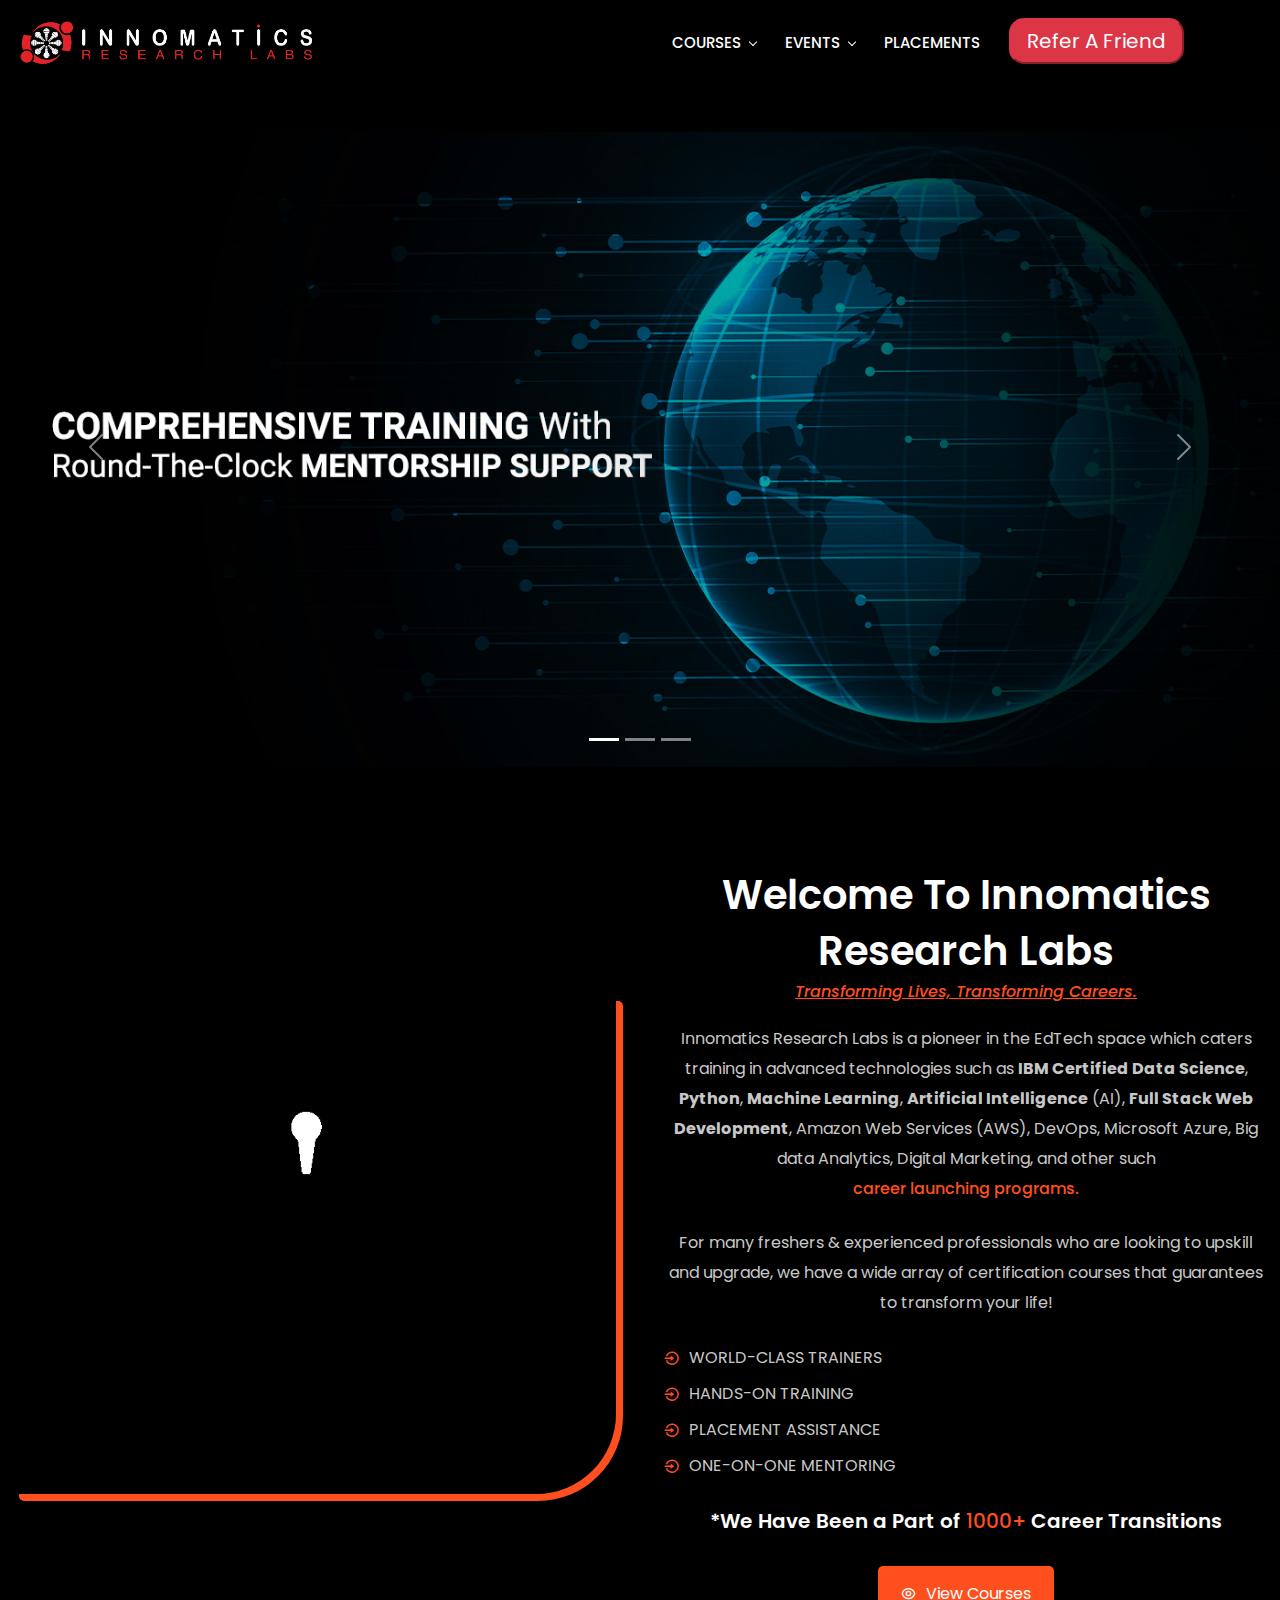
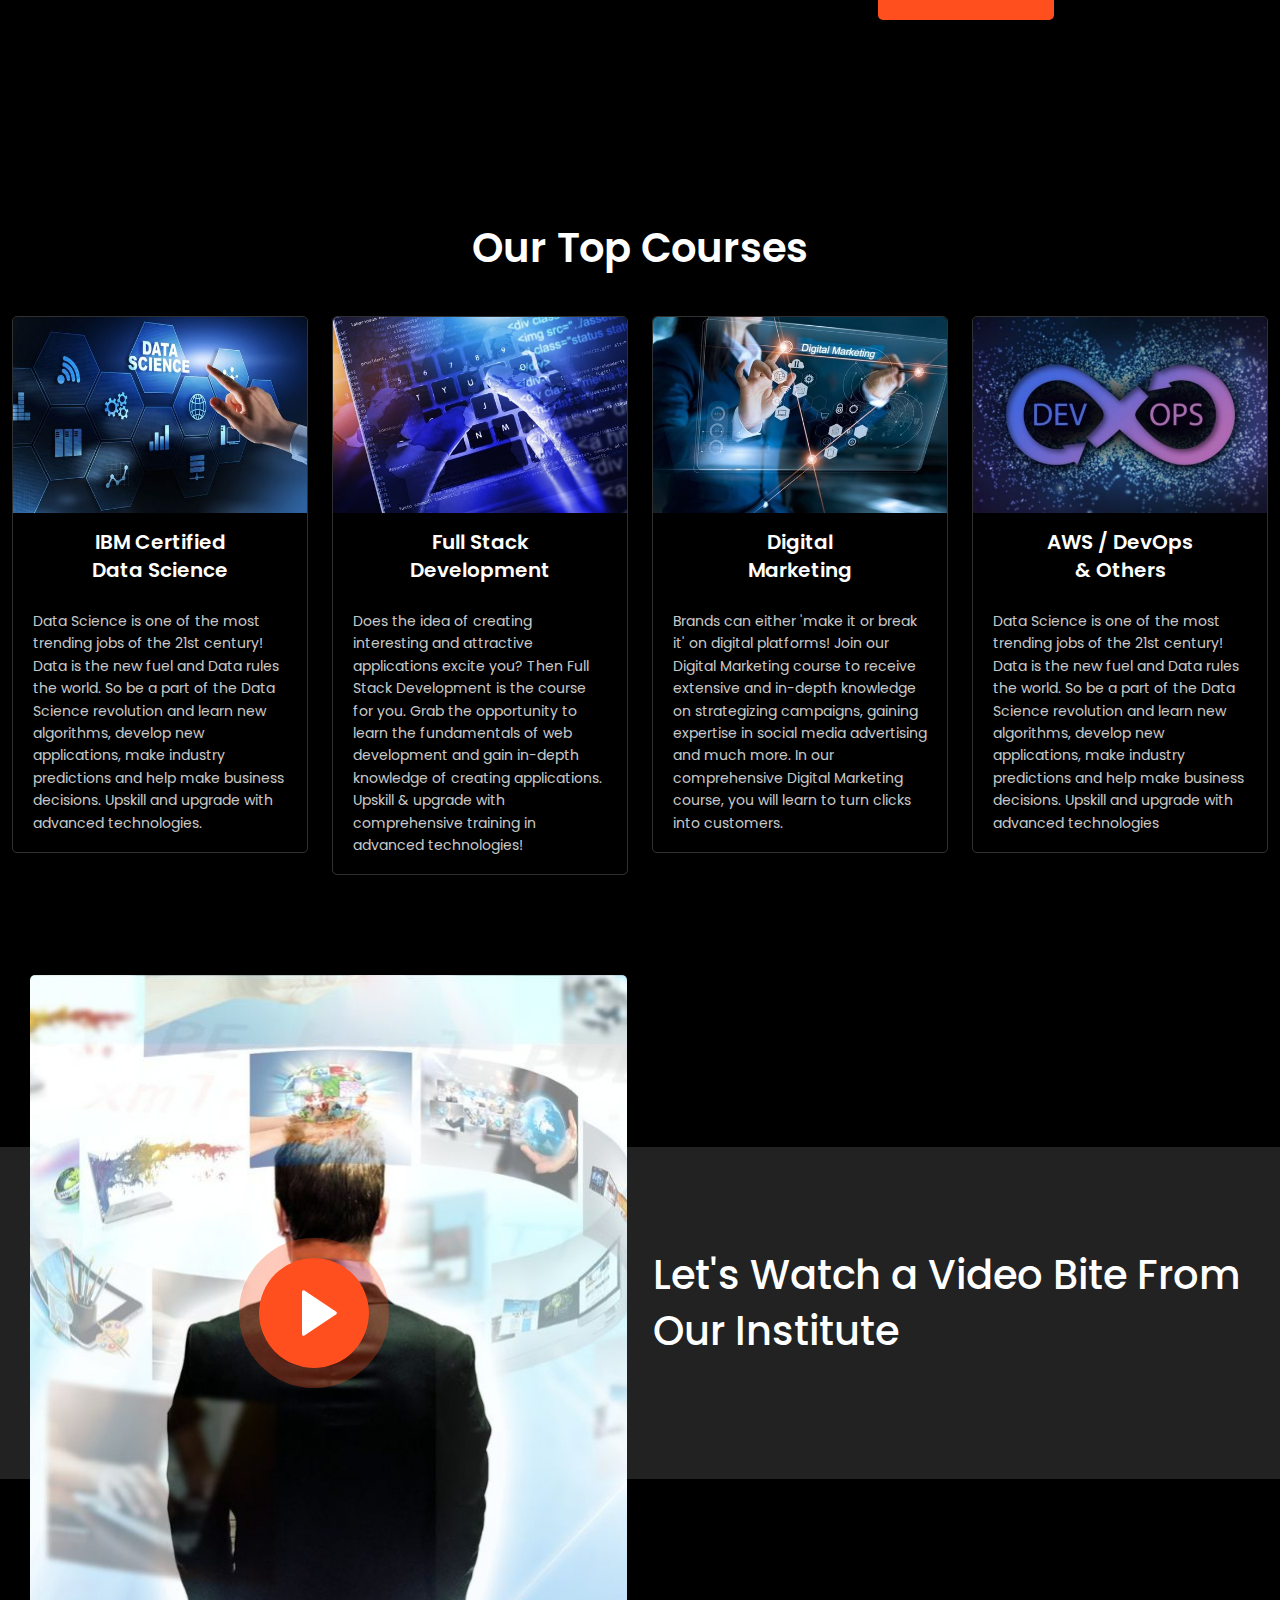
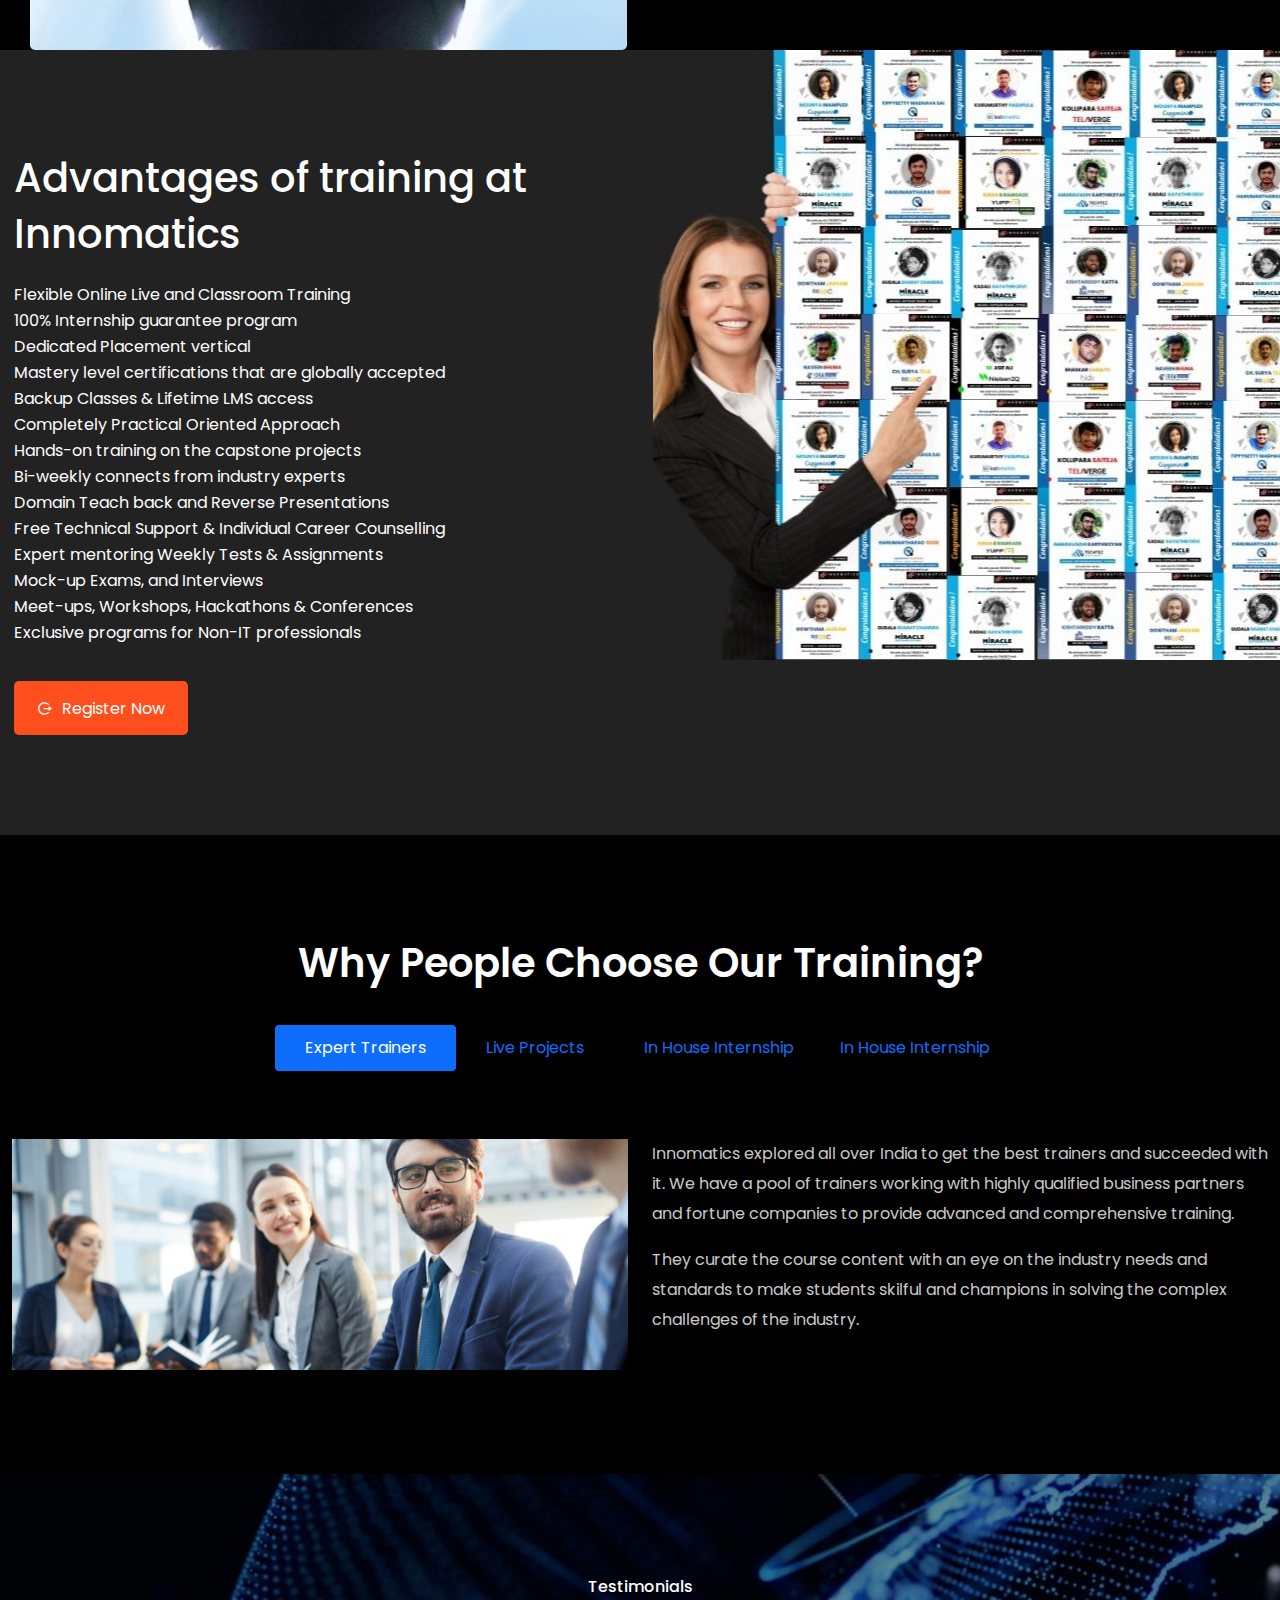
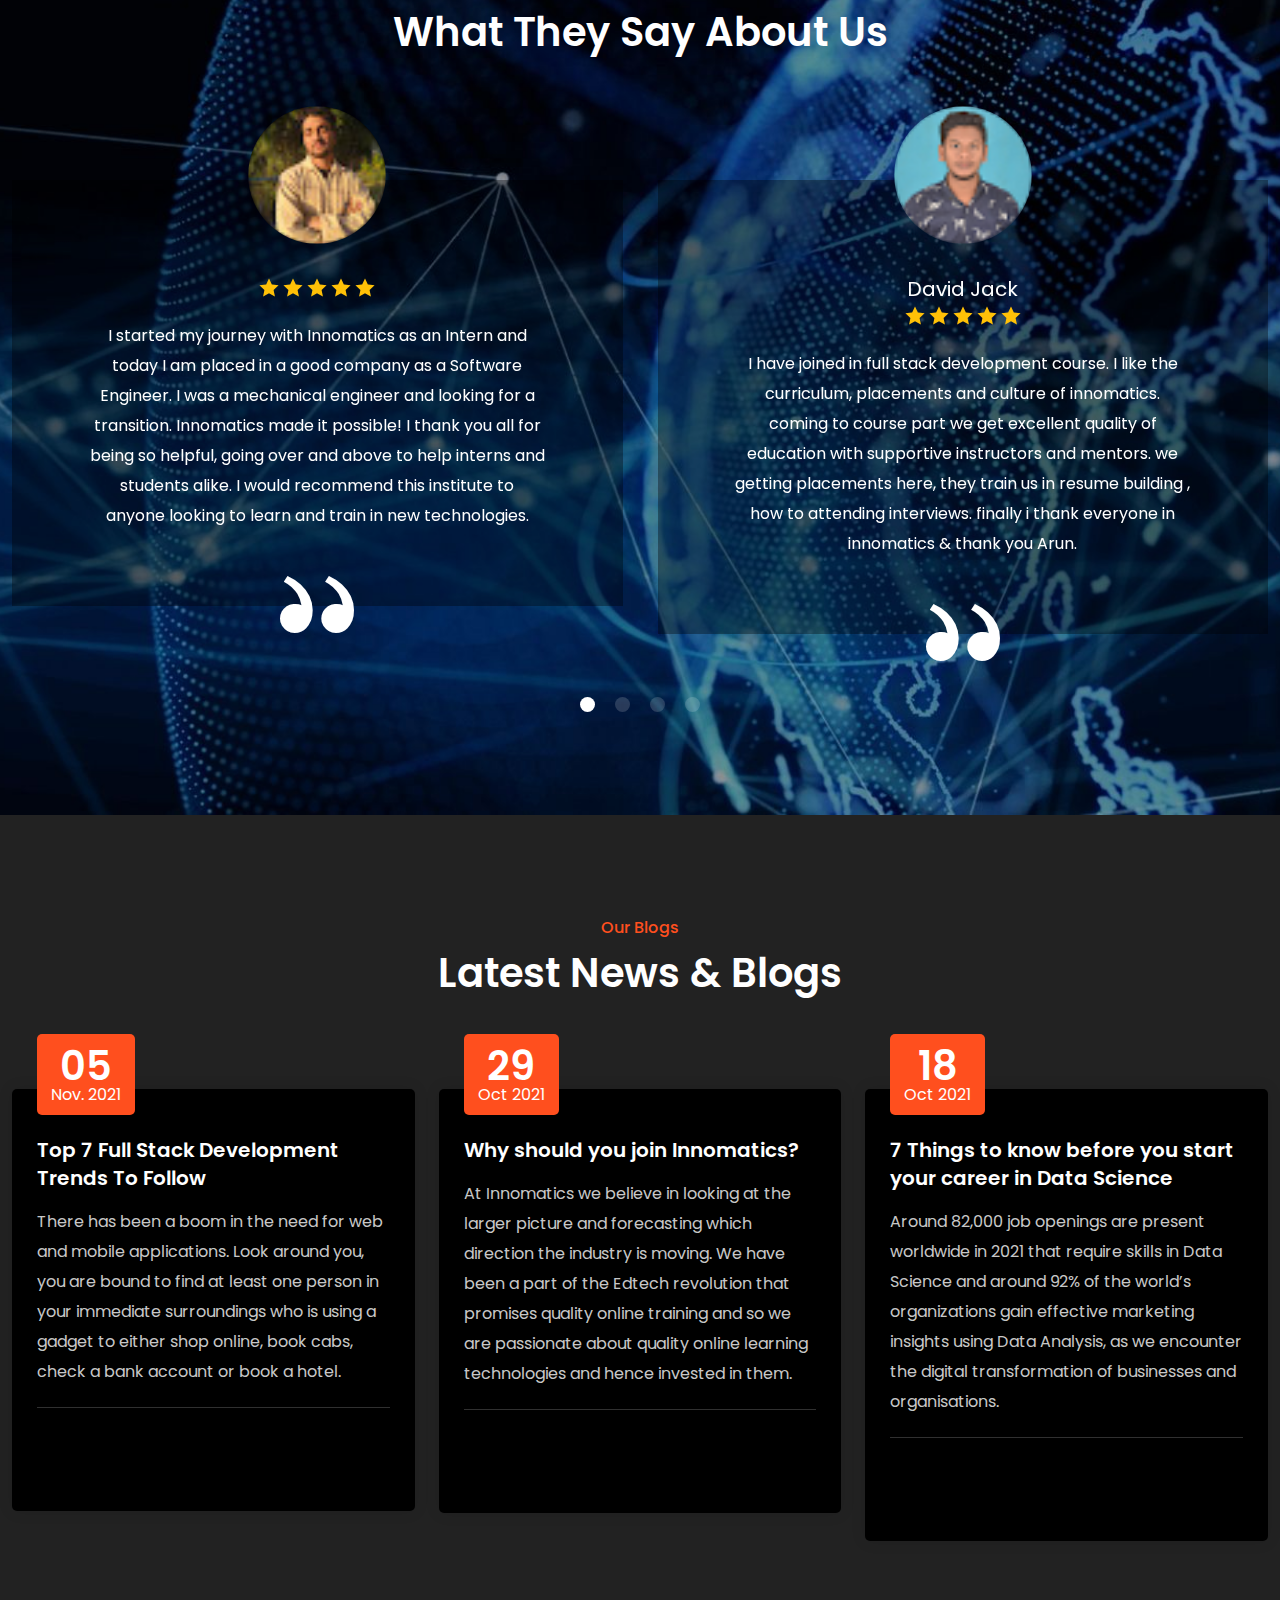
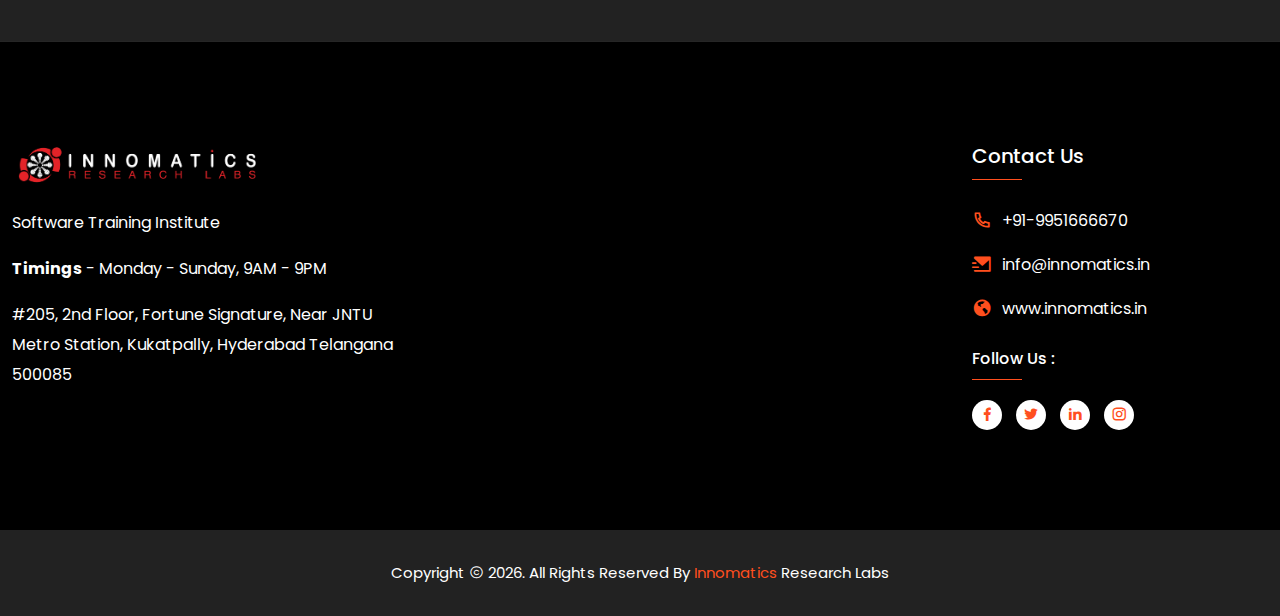
==== index.html @ 30da5b12 "HOME - Updated" ====
<!DOCTYPE html>
<html lang="en">

<head>
    <meta charset="utf-8">
    <meta http-equiv="X-UA-Compatible" content="IE=edge">
    <meta name="viewport" content="width=device-width, initial-scale=1, shrink-to-fit=no">

    <title>Innomatics Research Labs</title>

    <link rel="preconnect" href="https://fonts.gstatic.com/">
    <link href="https://fonts.googleapis.com/css2?family=PT+Serif:wght@400;700&amp;family=Poppins:wght@200;300;400;500;600;700;800&amp;display=swap" rel="stylesheet">

    <link rel="shortcut icon" href="assets/img/favicon.png" type="image/png">

    <link href="assets/css/bootstrap.min.css" rel="stylesheet">

    <link href="assets/css/jquery-ui-min.css" rel="stylesheet">

    <link href="assets/css/line-awesome.min.css" rel="stylesheet">
    <link href="assets/css/remixicon.css" rel="stylesheet">

    <link href="assets/css/animate.min.css" rel="stylesheet">

    <link href="assets/css/swiper-min.css" rel="stylesheet">

    <link href="assets/css/magnific-popup.css" rel="stylesheet">

    <link href="assets/scss/style.css" rel="stylesheet">
</head>

<body>

    <div class="preloader js-preloader">
        <img src="assets/img/preloader.gif" alt="Image">
    </div>


    <div class="page-wrapper">
        <header class="header-wrap style1">
            <div class="header-bottom">
                <div class="container">
                    <div class="row align-items-center">
                        <div class="col-md-6 col-6 order-lg-1 order-md-1 order-1">
                            <div class="logo">
                                <a href="https://www.innomatics.in/">
                                    <img class="logo-dark" src="assets/img/logo.png" alt="Image">
                                </a>
                            </div>
                        </div>
                        <div class="col-lg-6 col-md-6 col-6 order-lg-2 order-md-3 order-3">
                            <div class="main-menu-wrap style1">
                                <div class="menu-close xl-none">
                                    <a href="javascript:void(0)"><i class="las la-times"></i></a>
                                </div>
                                <div id="menu" class="text-left">
                                    <ul class="main-menu ">
                                        <li class="has-children">
                                            <a href="#">COURSES</a>
                                            <ul class="sub-menu">
                                                <li class="has-children"><a href="course.html">Data Science</a>
                                                    <ul class="sub-menu">
                                                        <li><a href="./offline-ds-course.html">
                                                            Offline Data Science</a>
                                                        </li>
                                                        <li><a href="https://www.innomatics.in/online-data-science-course/">
                                                            Online Data Science</a>
                                                        </li>
                                                        <li><a href="https://www.innomatics.in/pre-placement-program-for-data-science-trained-professionals/">
                                                            Pre- placement program</a>
                                                        </li>
                                                        <li><a href="https://www.innomatics.in/pg-certification-program-in-business-analytics/">
                                                            PG Certification Program in Business Analytics</a>
                                                        </li>
                                                    </ul>
                                                </li>
                                                <li><a href="https://www.innomatics.in/full-stack-web-development-course-with-job-assistance/">
                                                    Full Stack Development</a>
                                                </li>
                                                <li><a href="https://www.innomatics.in/digital-marketing-course-training-hyderabad/">
                                                    Digital Marketing</a>
                                                </li>
                                                <li><a href="https://www.innomatics.in/amazon-web-services-aws-training-in-hyderabad/">
                                                    Amazon Web Services</a>
                                                </li>
                                            </ul>
                                        </li>
                                        <li class="has-children">
                                            <a href="#">EVENTS</a>
                                            <ul class="sub-menu">
                                                <li class="has-children"><a href="events.html">Workshops</a>
                                                    <ul class="sub-menu">
                                                        <li><a href="https://innomatics.in/ds-foundation-course/">
                                                            Data Science</a>
                                                        </li>
                                                        <li><a href="https://innomatics.in/fsd-foundation-course/">
                                                            Full Stack</a>
                                                        </li>
                                                    </ul>
                                                </li>
                                                <li class="has-children"><a href="event-details.html">Internship</a>
                                                    <ul class="sub-menu">
                                                        <li><a href="https://innomatics.in/data-science-internship-program/">
                                                            Data Science</a>
                                                        </li>
                                                    </ul>
                                                </li>
                                            </ul>
                                        </li>
                                        <li><a href="https://www.innomatics.in/placements/">PLACEMENTS</a>
                                        </li>
                                        <li>
                                            <button style="border-radius: 15px;" class="bt btn-danger btn-lg">Refer A Friend</button>
                                        </li>
                                    </ul>
                                </div>
                            </div>
                            <div class="mobile-bar-wrap">
                                <div class="mobile-menu xl-none">
                                    <a href='javascript:void(0)'><i class="ri-menu-line"></i></a>
                                </div>
                            </div>
                        </div>
                        <!-- <div class="col-lg-4 col-md-5  order-lg-3 order-md-2">
                            <div class="header-menu-wrap">
                                <div class="header-search md-none">
                                    <form action="#">
                                        <div class="form-group">
                                            <input type="search" placeholder="Search Here ...">
                                            <button type="submit"> <i class="ri-search-eye-line"></i> </button>
                                        </div>
                                    </form>
                                </div>
                                <div class="sidebar-menu md-none">
                                    <i class="ri-equalizer-line"></i>
                                </div>
                            </div>
                        </div> -->
                    </div>
                </div>
            </div>
        </header>

        <div class="hero-wrap">
            <div id="carouselExampleIndicators" class="carousel slide" data-bs-ride="carousel">
                <div class="carousel-indicators">
                    <button type="button" data-bs-target="#carouselExampleIndicators" data-bs-slide-to="0" class="active" aria-current="true" aria-label="Slide 1"></button>
                    <button type="button" data-bs-target="#carouselExampleIndicators" data-bs-slide-to="1" aria-label="Slide 2"></button>
                    <button type="button" data-bs-target="#carouselExampleIndicators" data-bs-slide-to="2" aria-label="Slide 3"></button>
                </div>
                <div class="carousel-inner">
                    <div class="carousel-item active">
                        <img src="./assets/img/slider/slider_2.jpg" class="d-block w-100" data-bs-interval="500">
                    </div>
                    <div class="carousel-item">
                        <img src="./assets/img/slider/slider_1.jpg" class="d-block w-100" data-bs-interval="500">
                    </div>
                    <div class="carousel-item">
                        <img src="./assets/img/slider/slider_3.jpg" class="d-block w-100" data-bs-interval="500">
                    </div>
                </div>
                <button class="carousel-control-prev" type="button" data-bs-target="#carouselExampleIndicators" data-bs-slide="prev">
                    <span class="carousel-control-prev-icon" aria-hidden="true"></span>
                    <span class="visually-hidden">Previous</span>
                </button>
                <button class="carousel-control-next" type="button" data-bs-target="#carouselExampleIndicators" data-bs-slide="next">
                    <span class="carousel-control-next-icon" aria-hidden="true"></span>
                    <span class="visually-hidden">Next</span>
                </button>
            </div>
        </div>


        <section class="about-wrap  style1 ptb-100">
            <div class="container">
                <div class="row align-items-center gx-5">
                    <div class="col-lg-6">
                        <div class="about-img bg-f about-bg-1">
                            <div class="about-circle-shape md-none">
                                <!-- <img src="assets/img/about/about-circle-shape-1.svg" alt="Image"> -->
                            </div>
                        </div>
                    </div>
                    <div class="col-lg-6">
                        <div class="about-content">
                            <div style="text-align: center;" class="section-title text-left style1">
                                <h2>Welcome To Innomatics Research Labs</h2>
                                <span style="color: #ff4f1e"><i> <u>Transforming Lives, Transforming Careers.</u> </i></span>
                                <p>Innomatics Research Labs is a pioneer in the EdTech space which caters training in advanced technologies such as <b>IBM Certified Data Science</b>, <b>Python</b>, <b>Machine Learning</b>, <b>Artificial Intelligence</b>                                    (AI), <b>Full Stack Web Development</b>, Amazon Web Services (AWS), DevOps, Microsoft Azure, Big data Analytics, Digital Marketing, and other such <span>career launching programs.</span></p>
                                <p>For many freshers & experienced professionals who are looking to upskill and upgrade, we have a wide array of certification courses that guarantees to transform your life!</p>
                                <ul style="text-align: left;" class="about-features-list">
                                    <li> <i class="ri-login-circle-line"></i> WORLD-CLASS TRAINERS</li>
                                    <li> <i class="ri-login-circle-line"></i> HANDS-ON TRAINING</li>
                                    <li> <i class="ri-login-circle-line"></i> PLACEMENT ASSISTANCE</li>
                                    <li> <i class="ri-login-circle-line"></i> ONE-ON-ONE MENTORING</li>
                                </ul>
                                <h5>*We Have Been a Part of <span>1000+</span> Career Transitions</h5>
                                <a href="course.html" class="btn v1"> <i class="ri-eye-line"></i> View Courses</a>
                            </div>
                        </div>
                    </div>
                </div>
            </div>
        </section>


        <!-- <section class="promo-banner-wrap style1">
            <div class="promo-content  ptb-100 ">
                <h2 class="text-white">Trusted By 10,000 + Organization</h2>
                <p class="text-white">Curabitur pretium tincidunt lacus. Nulla gravida a odio. Nullam varius, turpis et commodo pharetra, est eros bibendum elit, nec luctus magna felis sollicitudin mauris. Integer in odio mauris eu nibh euismod gravida.</p>
                <a href="course.html" class="btn v1"> <i class="ri-eye-line"></i> View Courses</a>
            </div>
            <div class="promo-img-wrap">
                <div class="promo-img bg-f promo-bg-1">
                    <div class="promo-circle-shape md-none">
                        <img src="assets/img/promo/promo-circle-shape.svg" alt="Image">
                    </div>
                </div>
            </div>
        </section> -->


        <section class="course-wrap pt-100 pb-70">
            <div class="container">
                <div class="row">
                    <div class="col-lg-12">
                        <div class="section-title style1 text-center mb-40">
                            <h2>Our Top Courses</h2>
                        </div>
                    </div>
                </div>
                <div class="row justify-content-md-center">
                    <div class="col-xl-3 col-lg-4 col-md-6">
                        <div class="course-card style1">
                            <div class="course-img">
                                <a href="course-details.html"><img src="assets/img/course/course-1.jpg" alt="Image"></a>
                            </div>
                            <div class="course-info">
                                <h3 style="text-align: center;"><a href="course-details.html">IBM Certified <br> Data Science</a></h3> <br>
                                <!-- <div class="course-rating">
                                    <ul>
                                        <li> <i class="ri-star-fill"></i></li>
                                        <li> <i class="ri-star-fill"></i></li>
                                        <li> <i class="ri-star-fill"></i></li>
                                        <li> <i class="ri-star-fill"></i></li>
                                        <li> <i class="ri-star-line"></i> </li>
                                    </ul>
                                    <span>4 Reviews</span>
                                </div> -->
                                <p>Data Science is one of the most trending jobs of the 21st century! Data is the new fuel and Data rules the world. So be a part of the Data Science revolution and learn new algorithms, develop new applications, make industry
                                    predictions and help make business decisions. Upskill and upgrade with advanced technologies.</p>
                            </div>
                        </div>
                    </div>
                    <div class="col-xl-3 col-lg-4 col-md-6">
                        <div class="course-card style1">
                            <div class="course-img">
                                <a href="course-details.html"><img src="assets/img/course/course-2.jpg" alt="Image"></a>
                            </div>
                            <div class="course-info">
                                <h3 style="text-align: center;"><a href="course-details.html">Full Stack <br> Development</a></h3> <br>
                                <p>Does the idea of creating interesting and attractive applications excite you? Then Full Stack Development is the course for you. Grab the opportunity to learn the fundamentals of web development and gain in-depth knowledge
                                    of creating applications. Upskill & upgrade with comprehensive training in advanced technologies!</p>
                            </div>
                        </div>
                    </div>
                    <div class="col-xl-3 col-lg-4 col-md-6">
                        <div class="course-card style1">
                            <div class="course-img">
                                <a href="course-details.html"><img src="assets/img/course/course-3.jpg" alt="Image"></a>
                            </div>
                            <div class="course-info">
                                <h3 style="text-align: center;"><a href="course-details.html">Digital <br> Marketing</a></h3> <br>
                                <p>Brands can either 'make it or break it' on digital platforms! Join our Digital Marketing course to receive extensive and in-depth knowledge on strategizing campaigns, gaining expertise in social media advertising and much
                                    more. In our comprehensive Digital Marketing course, you will learn to turn clicks into customers.</p>
                            </div>
                        </div>
                    </div>
                    <div class="col-xl-3 col-lg-4 col-md-6">
                        <div class="course-card style1">
                            <div class="course-img">
                                <a href="course-details.html"><img src="assets/img/course/course-4.jpg" alt="Image"></a>
                            </div>
                            <div class="course-info">
                                <h3 style="text-align: center;"><a href="course-details.html">AWS / DevOps <br> & Others </a></h3> <br>
                                <p>Data Science is one of the most trending jobs of the 21st century! Data is the new fuel and Data rules the world. So be a part of the Data Science revolution and learn new algorithms, develop new applications, make industry
                                    predictions and help make business decisions. Upskill and upgrade with advanced technologies</p>
                            </div>
                        </div>
                    </div>
                </div>
            </div>
        </section>


        <section class="promo-banner-wrap style2">
            <div class="promo-img-wrap">
                <div class="promo-img bg-f promo-bg-1">
                    <a class="video-play circle style1" href="https://youtu.be/_dCx5yIWq_A"> <i class="ri-play-fill"></i> </a>
                </div>
            </div>
            <div class="promo-content  ptb-100 ">
                <h2 class="text-white">Let's Watch a Video Bite From Our Institute
                </h2>
            </div>
        </section>


        <section class="promo-banner-wrap style3 pb-100">
            <div class="promo-content  ptb-100 ">
                <h2 class="text-white">Advantages of training at Innomatics</h2>
                <p class="text-white">
                    <ul style="color: white;">
                        <li>Flexible Online Live and Classroom Training</li>
                        <li>100% Internship guarantee program</li>
                        <li>Dedicated Placement vertical</li>
                        <li>Mastery level certifications that are globally accepted</li>
                        <li>Backup Classes & Lifetime LMS access</li>
                        <li>Completely Practical Oriented Approach</li>
                        <li>Hands-on training on the capstone projects</li>
                        <li>Bi-weekly connects from industry experts</li>
                        <li>Domain Teach back and Reverse Presentations</li>
                        <li>Free Technical Support & Individual Career Counselling</li>
                        <li>Expert mentoring Weekly Tests & Assignments</li>
                        <li>Mock-up Exams, and Interviews</li>
                        <li>Meet-ups, Workshops, Hackathons & Conferences</li>
                        <li>Exclusive programs for Non-IT professionals</li>
                    </ul>
                </p>
                <a href="login.html" class="btn v1"> <i class="ri-logout-circle-r-line"></i> Register Now</a>
            </div>
            <div class="promo-img-wrap">
                <div class="promo-img bg-f promo-bg-3">
                </div>
            </div>
        </section>

        <section>
            <div class="promo-content">
                <h2 style="text-align: center; font-size: 40px;" class="text-white">Why People Choose Our Training?</h2>
            </div> <br>
            <div>
                <ul class="nav nav-pills mb-3" id="pills-tab" role="tablist" style="display: flex; align-items: center; justify-content: center;">
                    <li class="nav-item" role="presentation">
                        <button class="nav-link active btn btn-lg" id="pills-home-tab" data-bs-toggle="pill" data-bs-target="#pills-home" type="button" role="tab" aria-controls="pills-home" aria-selected="true">Expert Trainers</button>
                    </li>
                    <li class="nav-item" role="presentation">
                        <button class="nav-link btn btn-lg" id="pills-profile-tab" data-bs-toggle="pill" data-bs-target="#pills-profile" type="button" role="tab" aria-controls="pills-profile" aria-selected="false">Live Projects</button>
                    </li>
                    <li class="nav-item" role="presentation">
                        <button class="nav-link btn btn-lg" id="pills-contact-tab" data-bs-toggle="pill" data-bs-target="#pills-contact" type="button" role="tab" aria-controls="pills-contact" aria-selected="false">In House Internship</button>
                    </li>
                    <li class="nav-item" role="presentation">
                        <button class="nav-link" id="pills-contact-tab" data-bs-toggle="pill" data-bs-target="#pills-placements" type="button" role="tab" aria-controls="pills-contact" aria-selected="false">In House Internship</button>
                    </li>
                </ul> <br> <br>
                <div class="tab-content" id="pills-tabContent">
                    <div class="tab-pane fade show active" id="pills-home" role="tabpanel" aria-labelledby="pills-home-tab" style="color: white">
                        <div class="container">
                            <div class="row">
                                <div class="col-sm-6">
                                    <img src="./assets/img/highlights/1.jpg" alt="Image - 1">
                                </div>
                                <div class="col-sm-6">
                                    <p>Innomatics explored all over India to get the best trainers and succeeded with it. We have a pool of trainers working with highly qualified business partners and fortune companies to provide advanced and comprehensive
                                        training.
                                    </p>
                                    <p>They curate the course content with an eye on the industry needs and standards to make students skilful and champions in solving the complex challenges of the industry.</p>
                                </div>
                            </div>
                        </div>
                    </div>
                    <div class="tab-pane fade" id="pills-profile" role="tabpanel" aria-labelledby="pills-profile-tab" style="color: white">
                        <div class="container">
                            <div class="row">
                                <div class="col-sm-6">
                                    <img src="./assets/img/highlights/2.jpg" alt="Image - 1">
                                </div>
                                <div class="col-sm-6">
                                    <p>At Innomatics, we believe in a practical learning approach. Making students work on real-time data helps in giving them a clear visualization of how it is applied in the real world.
                                    </p>
                                    <p>Considering this, we follow a collaborative group-oriented approach to learn with discussion forums and get hands-on with capstone projects to make our trainees good team players and strong thinkers to solve problems.</p>
                                </div>
                            </div>
                        </div>
                    </div>
                    <div class="tab-pane fade" id="pills-contact" role="tabpanel" aria-labelledby="pills-contact-tab" style="color: white">
                        <div class="container">
                            <div class="row">
                                <div class="col-sm-6">
                                    <img src="./assets/img/highlights/3.jpg" alt="Image - 1">
                                </div>
                                <div class="col-sm-6">
                                    <p>Internships aren't just about ground work at Innomatics. We believe that with the right program, One can develop young talents and lay a foundation for recruiting brilliant young minds to work for any organization.</p>
                                    <p>We do provide paid/unpaid internship programs that offer the opportunity to edge out larger competitors by providing interns with opportunities to conquer the business challenges.</p>
                                </div>
                            </div>
                        </div>
                    </div>
                    <div class="tab-pane fade" id="pills-placements" role="tabpanel" aria-labelledby="pills-contact-tab" style="color: white">
                        <div class="container">
                            <div class="row">
                                <div class="col-sm-6">
                                    <img src="./assets/img/highlights/4.jpg" alt="Image - 1">
                                </div>
                                <div class="col-sm-6">
                                    <p>We have a collaboration with over 100+ MNCs and SMEs who directly source their business requirements through Innomatics. Also having a dedicated placement verticle that enables trainees to take advantage and excel in
                                        the career with extensive knowledge gained at Innomatics.</p>
                                    <p>For the benefit of the students to face the real challenges, we conduct mockup interviews with instant feedback,1-1 mentorship, provide extensive support to the Learning Management System (LMS) where they can access
                                        the classes and stay updated, attend career fairs, Hackathons, workshops and meetups with leading industry experts.</p>
                                </div>
                            </div>
                        </div>
                    </div>
                </div>
            </div>
        </section> <br> <br> <br> <br>


        <section class="testimonial-wrap bg-f testimonial-bg-1 ptb-100">
            <div class="overlay bg-midnight op-8"></div>
            <div class="container">
                <div class="row">
                    <div class="col-md-12">
                        <div class="section-title style2 mb-40 text-center">
                            <span>Testimonials</span>
                            <h2>What They Say About Us</h2>
                        </div>
                    </div>
                </div>
                <div class="row">
                    <div class="col-md-12">
                        <div class="testimonial-slider-one swiper-container">
                            <div class="swiper-wrapper">
                                <div class="swiper-slide">
                                    <div class="testimonial-item">
                                        <div class="client-img">
                                            <img src="assets/img/testimonial/client-1.png" alt="Image">
                                        </div>
                                        <div class="client-name">
                                            <h5></h5>
                                            <ul class="rating">
                                                <li> <i class="ri-star-fill"></i> </li>
                                                <li> <i class="ri-star-fill"></i> </li>
                                                <li> <i class="ri-star-fill"></i> </li>
                                                <li> <i class="ri-star-fill"></i> </li>
                                                <li> <i class="ri-star-fill"></i> </li>
                                            </ul>
                                        </div>
                                        <div class="client-quote">
                                            <p>I started my journey with Innomatics as an Intern and today I am placed in a good company as a Software Engineer. I was a mechanical engineer and looking for a transition. Innomatics made it possible! I thank
                                                you all for being so helpful, going over and above to help interns and students alike. I would recommend this institute to anyone looking to learn and train in new technologies.</p>
                                        </div>
                                        <div class="quote-icon">
                                            <i class="ri-double-quotes-r"></i>
                                        </div>
                                    </div>
                                </div>
                                <div class="swiper-slide">
                                    <div class="testimonial-item">
                                        <div class="client-img">
                                            <img src="assets/img/testimonial/client-2.png" alt="Image">
                                        </div>
                                        <div class="client-name">
                                            <h5>David Jack</h5>
                                            <ul class="rating">
                                                <li> <i class="ri-star-fill"></i> </li>
                                                <li> <i class="ri-star-fill"></i> </li>
                                                <li> <i class="ri-star-fill"></i> </li>
                                                <li> <i class="ri-star-fill"></i> </li>
                                                <li> <i class="ri-star-fill"></i> </li>
                                            </ul>
                                        </div>
                                        <div class="client-quote">
                                            <p>I have joined in full stack development course. I like the curriculum, placements and culture of innomatics. coming to course part we get excellent quality of education with supportive instructors and mentors.
                                                we getting placements here, they train us in resume building , how to attending interviews. finally i thank everyone in innomatics & thank you Arun.</p>
                                        </div>
                                        <div class="quote-icon">
                                            <i class="ri-double-quotes-r"></i>
                                        </div>
                                    </div>
                                </div>
                                <div class="swiper-slide">
                                    <div class="testimonial-item">
                                        <div class="client-img">
                                            <img src="assets/img/testimonial/client-3.png" alt="Image">
                                        </div>
                                        <div class="client-name">
                                            <h5>Ema Watson</h5>
                                            <ul class="rating">
                                                <li> <i class="ri-star-fill"></i> </li>
                                                <li> <i class="ri-star-fill"></i> </li>
                                                <li> <i class="ri-star-fill"></i> </li>
                                                <li> <i class="ri-star-fill"></i> </li>
                                                <li> <i class="ri-star-fill"></i> </li>
                                            </ul>
                                        </div>
                                        <div class="client-quote">
                                            <p>I joined Innomatics Research Labs after my college as I realised that I needed upskilling to get a good job. I was always interested in Data Science and Artificial intelligence and many people recommended this
                                                institute. Once I stepped here, I was impressed with the student support, placement cell. A big shout-out to the entire Innomatics team for helping me out throughout the way!</p>
                                        </div>
                                        <div class="quote-icon">
                                            <i class="ri-double-quotes-r"></i>
                                        </div>
                                    </div>
                                </div>
                                <div class="swiper-slide">
                                    <div class="testimonial-item">
                                        <div class="client-img">
                                            <img src="assets/img/testimonial/client-4.png" alt="Image">
                                        </div>
                                        <div class="client-name">
                                            <h5>Jhon Doe</h5>
                                            <ul class="rating">
                                                <li> <i class="ri-star-fill"></i> </li>
                                                <li> <i class="ri-star-fill"></i> </li>
                                                <li> <i class="ri-star-fill"></i> </li>
                                                <li> <i class="ri-star-fill"></i> </li>
                                                <li> <i class="ri-star-fill"></i> </li>
                                            </ul>
                                        </div>
                                        <div class="client-quote">
                                            <p>Thought Datascience course will be tough and afraid. But management is too cooperative and faculty is too good. Because of the covid I thought it might affect my learning. But innomatics handled better by providing
                                                online sessions and faculty is too interactive. They provided interactive sessions with other working professionals on leading topics. They revised the topics again which we didn't understood.</p>
                                        </div>
                                        <div class="quote-icon">
                                            <i class="ri-double-quotes-r"></i>
                                        </div>
                                    </div>
                                </div>
                            </div>

                            <div class="testimonial-pagination"></div>
                        </div>
                    </div>
                </div>
            </div>
        </section>


        <section class="blog-wrap pt-100 pb-70">
            <div class="container">
                <div class="row">
                    <div class="col-md-12">
                        <div class="section-title style1 text-center mb-40">
                            <span>Our Blogs</span>
                            <h2>Latest News & Blogs</h2>
                        </div>
                    </div>
                </div>
                <div class="row justify-content-md-center" style="margin-top: 3em;">
                    <div class="col-xl-4 col-lg-6 col-md-6">
                        <div class="blog-card">
                            <a href="blog-details-right-sidebar.html" class="blog-img">
                                <!-- <img src="assets/img/blog/blog-1.jpg" alt="Image"> -->
                            </a>
                            <div class="blog-info">
                                <div class="blog-date">
                                    <h6><span>05</span>Nov. 2021</h6>
                                </div>
                                <h3><a href="blog-details-right-sidebar.html">Top 7 Full Stack Development Trends To Follow</a></h3>
                                <p>There has been a boom in the need for web and mobile applications. Look around you, you are bound to find at least one person in your immediate surroundings who is using a gadget to either shop online, book cabs, check
                                    a bank account or book a hotel.</p>
                                <div class="blog-author-wrap">
                                    <div class="blog-author">
                                        <div class="blog-author-img">
                                            <!-- <img src="assets/img/blog/author-1.jpg" alt="Image"> -->
                                        </div>
                                        <div class="blog-author-name">
                                            <!-- <p>By <a href="blog-details-left-sidebar.html">Mark John</a></p> -->
                                        </div>
                                    </div>
                                    <!-- <a href="blog-details-right-sidebar.html" class="read-more"><i class="las la-arrow-right"></i></a> -->
                                </div>
                            </div>
                        </div>
                    </div>
                    <div class="col-xl-4 col-lg-6 col-md-6">
                        <div class="blog-card">
                            <a href="blog-details-right-sidebar.html" class="blog-img">
                                <!-- <img src="assets/img/blog/blog-2.jpg" alt="Image"> -->
                            </a>
                            <div class="blog-info">
                                <div class="blog-date">
                                    <h6><span>29</span>Oct 2021</h6>
                                </div>
                                <h3><a href="blog-details-right-sidebar.html">Why should you join Innomatics?</a></h3>
                                <p>At Innomatics we believe in looking at the larger picture and forecasting which direction the industry is moving. We have been a part of the Edtech revolution that promises quality online training and so we are passionate
                                    about quality online learning technologies and hence invested in them.</p>
                                <div class="blog-author-wrap">
                                    <div class="blog-author">
                                        <div class="blog-author-img">
                                            <!-- <img src="assets/img/blog/author-2.jpg" alt="Image"> -->
                                        </div>
                                        <div class="blog-author-name">
                                            <!-- <p>By <a href="blog-details-left-sidebar.html">Phill Heath</a></p> -->
                                        </div>
                                    </div>
                                    <!-- <a href="blog-details-right-sidebar.html" class="read-more"><i class="las la-arrow-right"></i></a> -->
                                </div>
                            </div>
                        </div>
                    </div>
                    <div class="col-xl-4 col-lg-6 col-md-6">
                        <div class="blog-card">
                            <a href="blog-details-right-sidebar.html" class="blog-img">
                                <!-- <img src="assets/img/blog/blog-3.jpg" alt="Image"> -->
                            </a>
                            <div class="blog-info">
                                <div class="blog-date">
                                    <h6><span>18</span>Oct 2021</h6>
                                </div>
                                <h3><a href="blog-details-right-sidebar.html">7 Things to know before you start your career in Data Science</a></h3>
                                <p>Around 82,000 job openings are present worldwide in 2021 that require skills in Data Science and around 92% of the world’s organizations gain effective marketing insights using Data Analysis, as we encounter the digital
                                    transformation of businesses and organisations.</p>
                                <div class="blog-author-wrap">
                                    <div class="blog-author">
                                        <div class="blog-author-img">
                                            <!-- <img src="assets/img/blog/author-3.jpg" alt="Image"> -->
                                        </div>
                                        <div class="blog-author-name">
                                            <!-- <p>By <a href="blog-details-left-sidebar.html">Tony Stark</a></p> -->
                                        </div>
                                    </div>
                                    <!-- <a href="blog-details-right-sidebar.html" class="read-more"><i class="las la-arrow-right"></i></a> -->
                                </div>
                            </div>
                        </div>
                    </div>
                </div>
            </div>
        </section>


        <footer class="footer-wrap style1 bg-heath">
            <div class="footer-top pt-100 pb-70">
                <div class="container">
                    <div class="row ">
                        <div class="col-lg-4 col-md-6 col-sm-6">
                            <div class="footer-widget">
                                <a href="index.html" class="footer-logo"><img src="assets/img/logo-white.png" alt="Image"></a>
                                <p>Software Training Institute</p>
                                <p> <b>Timings</b> - Monday - Sunday, 9AM - 9PM </p>
                                <p>#205, 2nd Floor, Fortune Signature, Near JNTU Metro Station, Kukatpally, Hyderabad Telangana 500085</p>
                                <!-- <h4 class="footer-widget-title">Newsletter</h4>
                                <form action="#" class="newsletter-wrap">
                                    <div class="form-group">
                                        <input type="text" placeholder="Your Email Address ..">
                                        <button type="submit" class="submit-btn"> <i class="lab la-telegram-plane"></i></button>
                                    </div>
                                </form>
                                <p>We Never Spam!</p> -->
                            </div>
                        </div>
                        <div class="col-lg-2 col-md-6 col-sm-6">
                            <!-- <div class="footer-widget ml-30">
                                <h4 class="footer-widget-title">Support</h4>
                                <ul class="footer-menu">
                                    <li><a href="faq.html">Help(FAQ)</a></li>
                                    <li><a href="contact.html">Contact Us</a></li>
                                    <li><a href="about.html">About Ecour</a></li>
                                    <li><a href="privacy-policy.html">Privacy Policy</a></li>
                                    <li><a href="terms-condition.html">Terms & Conditions</a></li>
                                </ul>
                            </div> -->
                        </div>
                        <div class="col-lg-2 offset-lg-1 col-md-6 col-sm-6">
                            <!-- <div class="footer-widget">
                                <h4 class="footer-widget-title">Useful Link</h4>
                                <ul class="footer-menu">
                                    <li><a href="course.html">Photography</a></li>
                                    <li><a href="course.html">Ecour Professional</a></li>
                                    <li><a href="course.html">Web Design</a></li>
                                    <li><a href="course.html">Graphics Design</a></li>
                                    <li><a href="course.html">Computer Science</a></li>
                                </ul>
                            </div> -->
                        </div>
                        <div class="col-lg-3 col-md-6 col-sm-6">
                            <div class="footer-widget">
                                <h4 class="footer-widget-title">Contact Us</h4>
                                <ul class="footer-contact-address">
                                    <li>
                                        <a href="tel:999762236473"> <i class="ri-phone-line"></i>+91-9951666670</a>
                                    </li>
                                    <li> <i class="ri-mail-send-fill"></i> <a href="https://templates.hibootstrap.com/cdn-cgi/l/email-protection#6b02050d042b0e08041e1945080406"><span class="__cf_email__" data-cfemail="1a73747c755a7f79756f6834797577">info@innomatics.in</span></a></li>
                                    <li> <i class="ri-earth-fill"></i> <a href="https://www.innomatics.in/">www.innomatics.in</a></li>
                                </ul>
                                <div class="share-on">
                                    <span>Follow Us :</span>
                                    <ul class="social-profile">
                                        <li><a target="_blank" href="https://facebook.com/"><i class="ri-facebook-fill"></i> </a></li>
                                        <li>
                                            <a target="_blank" href="https://twitter.com/"> <i class="ri-twitter-fill"></i> </a>
                                        </li>
                                        <li>
                                            <a target="_blank" href="https://linkedin.com/"> <i class="ri-linkedin-fill"></i> </a>
                                        </li>
                                        <li>
                                            <a target="_blank" href="https://instagram.com/"> <i class="ri-instagram-line"></i> </a>
                                        </li>
                                    </ul>
                                </div>
                            </div>
                        </div>
                    </div>
                </div>
            </div>
            <div class="footer-bottom">
                <div class="container">
                    <div class="row align-items-center">
                        <div class="col-lg-12 col-md-8">
                            <div class="copyright-text">
                                <p>Copyright <span class="las la-copyright"></span>
                                    <script data-cfasync="false" src="../../cdn-cgi/scripts/5c5dd728/cloudflare-static/email-decode.min.js"></script>
                                    <script>
                                        document.write(new Date().getFullYear())
                                    </script>. All Rights Reserved By <a href="https://www.innomatics.in/">Innomatics</a> Research Labs </p>
                            </div>
                        </div>
                    </div>
                </div>
            </div>
        </footer>

    </div>


    <a href="#" class="back-to-top bounce"><i class="las la-arrow-up"></i></a>


    <script src="assets/js/jquery.min.js"></script>

    <script src="assets/js/jquery-ui.min.js"></script>

    <script src="assets/js/bootstrap.bundle.min.js"></script>
    <script src="assets/js/form-validator.min.js"></script>
    <script src="assets/js/contact-form-script.js"></script>

    <script src="assets/js/swiper-min.js"></script>

    <script src="assets/js/jquery-magnific-popup.js"></script>

    <script src="assets/js/countdown.js"></script>

    <script src="assets/js/main.js"></script>

    <script src="https://cdn.jsdelivr.net/npm/@popperjs/core@2.10.2/dist/umd/popper.min.js" integrity="sha384-7+zCNj/IqJ95wo16oMtfsKbZ9ccEh31eOz1HGyDuCQ6wgnyJNSYdrPa03rtR1zdB" crossorigin="anonymous"></script>
    <script src="https://cdn.jsdelivr.net/npm/bootstrap@5.1.3/dist/js/bootstrap.min.js" integrity="sha384-QJHtvGhmr9XOIpI6YVutG+2QOK9T+ZnN4kzFN1RtK3zEFEIsxhlmWl5/YESvpZ13" crossorigin="anonymous"></script>
</body>

</html>
---- assets/css/line-awesome.min.css ----
.la,.lab,.lad,.lal,.lar,.las{-moz-osx-font-smoothing:grayscale;-webkit-font-smoothing:antialiased;display:inline-block;font-style:normal;font-variant:normal;text-rendering:auto;line-height:1}.la-lg{font-size:1.33333em;line-height:.75em;vertical-align:-.0667em}.la-xs{font-size:.75em}.la-sm{font-size:.875em}.la-1x{font-size:1em}.la-2x{font-size:2em}.la-3x{font-size:3em}.la-4x{font-size:4em}.la-5x{font-size:5em}.la-6x{font-size:6em}.la-7x{font-size:7em}.la-8x{font-size:8em}.la-9x{font-size:9em}.la-10x{font-size:10em}.la-fw{text-align:center;width:1.25em}.la-ul{list-style-type:none;margin-left:2.5em;padding-left:0}.la-ul>li{position:relative}.la-li{left:-2em;position:absolute;text-align:center;width:2em;line-height:inherit}.la-border{border:solid .08em #eee;border-radius:.1em;padding:.2em .25em .15em}.la-pull-left{float:left}.la-pull-right{float:right}.la.la-pull-left,.lab.la-pull-left,.lal.la-pull-left,.lar.la-pull-left,.las.la-pull-left{margin-right:.3em}.la.la-pull-right,.lab.la-pull-right,.lal.la-pull-right,.lar.la-pull-right,.las.la-pull-right{margin-left:.3em}.la-spin{-webkit-animation:la-spin 2s infinite linear;animation:la-spin 2s infinite linear}.la-pulse{-webkit-animation:la-spin 1s infinite steps(8);animation:la-spin 1s infinite steps(8)}@-webkit-keyframes la-spin{0%{-webkit-transform:rotate(0);transform:rotate(0)}100%{-webkit-transform:rotate(360deg);transform:rotate(360deg)}}@keyframes la-spin{0%{-webkit-transform:rotate(0);transform:rotate(0)}100%{-webkit-transform:rotate(360deg);transform:rotate(360deg)}}.la-rotate-90{-webkit-transform:rotate(90deg);transform:rotate(90deg)}.la-rotate-180{-webkit-transform:rotate(180deg);transform:rotate(180deg)}.la-rotate-270{-webkit-transform:rotate(270deg);transform:rotate(270deg)}.la-flip-horizontal{-webkit-transform:scale(-1,1);transform:scale(-1,1)}.la-flip-vertical{-webkit-transform:scale(1,-1);transform:scale(1,-1)}.la-flip-both,.la-flip-horizontal.la-flip-vertical{-webkit-transform:scale(-1,-1);transform:scale(-1,-1)}:root .la-flip-both,:root .la-flip-horizontal,:root .la-flip-vertical,:root .la-rotate-180,:root .la-rotate-270,:root .la-rotate-90{-webkit-filter:none;filter:none}.la-stack{display:inline-block;height:2em;line-height:2em;position:relative;vertical-align:middle;width:2.5em}.la-stack-1x,.la-stack-2x{left:0;position:absolute;text-align:center;width:100%}.la-stack-1x{line-height:inherit}.la-stack-2x{font-size:2em}.la-inverse{color:#fff}.la-500px:before{content:"\f26e"}.la-accessible-icon:before{content:"\f368"}.la-accusoft:before{content:"\f369"}.la-acquisitions-incorporated:before{content:"\f6af"}.la-ad:before{content:"\f641"}.la-address-book:before{content:"\f2b9"}.la-address-card:before{content:"\f2bb"}.la-adjust:before{content:"\f042"}.la-adn:before{content:"\f170"}.la-adobe:before{content:"\f778"}.la-adversal:before{content:"\f36a"}.la-affiliatetheme:before{content:"\f36b"}.la-air-freshener:before{content:"\f5d0"}.la-airbnb:before{content:"\f834"}.la-algolia:before{content:"\f36c"}.la-align-center:before{content:"\f037"}.la-align-justify:before{content:"\f039"}.la-align-left:before{content:"\f036"}.la-align-right:before{content:"\f038"}.la-alipay:before{content:"\f642"}.la-allergies:before{content:"\f461"}.la-amazon:before{content:"\f270"}.la-amazon-pay:before{content:"\f42c"}.la-ambulance:before{content:"\f0f9"}.la-american-sign-language-interpreting:before{content:"\f2a3"}.la-amilia:before{content:"\f36d"}.la-anchor:before{content:"\f13d"}.la-android:before{content:"\f17b"}.la-angellist:before{content:"\f209"}.la-angle-double-down:before{content:"\f103"}.la-angle-double-left:before{content:"\f100"}.la-angle-double-right:before{content:"\f101"}.la-angle-double-up:before{content:"\f102"}.la-angle-down:before{content:"\f107"}.la-angle-left:before{content:"\f104"}.la-angle-right:before{content:"\f105"}.la-angle-up:before{content:"\f106"}.la-angry:before{content:"\f556"}.la-angrycreative:before{content:"\f36e"}.la-angular:before{content:"\f420"}.la-ankh:before{content:"\f644"}.la-app-store:before{content:"\f36f"}.la-app-store-ios:before{content:"\f370"}.la-apper:before{content:"\f371"}.la-apple:before{content:"\f179"}.la-apple-alt:before{content:"\f5d1"}.la-apple-pay:before{content:"\f415"}.la-archive:before{content:"\f187"}.la-archway:before{content:"\f557"}.la-arrow-alt-circle-down:before{content:"\f358"}.la-arrow-alt-circle-left:before{content:"\f359"}.la-arrow-alt-circle-right:before{content:"\f35a"}.la-arrow-alt-circle-up:before{content:"\f35b"}.la-arrow-circle-down:before{content:"\f0ab"}.la-arrow-circle-left:before{content:"\f0a8"}.la-arrow-circle-right:before{content:"\f0a9"}.la-arrow-circle-up:before{content:"\f0aa"}.la-arrow-down:before{content:"\f063"}.la-arrow-left:before{content:"\f060"}.la-arrow-right:before{content:"\f061"}.la-arrow-up:before{content:"\f062"}.la-arrows-alt:before{content:"\f0b2"}.la-arrows-alt-h:before{content:"\f337"}.la-arrows-alt-v:before{content:"\f338"}.la-artstation:before{content:"\f77a"}.la-assistive-listening-systems:before{content:"\f2a2"}.la-asterisk:before{content:"\f069"}.la-asymmetrik:before{content:"\f372"}.la-at:before{content:"\f1fa"}.la-atlas:before{content:"\f558"}.la-atlassian:before{content:"\f77b"}.la-atom:before{content:"\f5d2"}.la-audible:before{content:"\f373"}.la-audio-description:before{content:"\f29e"}.la-autoprefixer:before{content:"\f41c"}.la-avianex:before{content:"\f374"}.la-aviato:before{content:"\f421"}.la-award:before{content:"\f559"}.la-aws:before{content:"\f375"}.la-baby:before{content:"\f77c"}.la-baby-carriage:before{content:"\f77d"}.la-backspace:before{content:"\f55a"}.la-backward:before{content:"\f04a"}.la-bacon:before{content:"\f7e5"}.la-balance-scale:before{content:"\f24e"}.la-balance-scale-left:before{content:"\f515"}.la-balance-scale-right:before{content:"\f516"}.la-ban:before{content:"\f05e"}.la-band-aid:before{content:"\f462"}.la-bandcamp:before{content:"\f2d5"}.la-barcode:before{content:"\f02a"}.la-bars:before{content:"\f0c9"}.la-baseball-ball:before{content:"\f433"}.la-basketball-ball:before{content:"\f434"}.la-bath:before{content:"\f2cd"}.la-battery-empty:before{content:"\f244"}.la-battery-full:before{content:"\f240"}.la-battery-half:before{content:"\f242"}.la-battery-quarter:before{content:"\f243"}.la-battery-three-quarters:before{content:"\f241"}.la-battle-net:before{content:"\f835"}.la-bed:before{content:"\f236"}.la-beer:before{content:"\f0fc"}.la-behance:before{content:"\f1b4"}.la-behance-square:before{content:"\f1b5"}.la-bell:before{content:"\f0f3"}.la-bell-slash:before{content:"\f1f6"}.la-bezier-curve:before{content:"\f55b"}.la-bible:before{content:"\f647"}.la-bicycle:before{content:"\f206"}.la-biking:before{content:"\f84a"}.la-bimobject:before{content:"\f378"}.la-binoculars:before{content:"\f1e5"}.la-biohazard:before{content:"\f780"}.la-birthday-cake:before{content:"\f1fd"}.la-bitbucket:before{content:"\f171"}.la-bitcoin:before{content:"\f379"}.la-bity:before{content:"\f37a"}.la-black-tie:before{content:"\f27e"}.la-blackberry:before{content:"\f37b"}.la-blender:before{content:"\f517"}.la-blender-phone:before{content:"\f6b6"}.la-blind:before{content:"\f29d"}.la-blog:before{content:"\f781"}.la-blogger:before{content:"\f37c"}.la-blogger-b:before{content:"\f37d"}.la-bluetooth:before{content:"\f293"}.la-bluetooth-b:before{content:"\f294"}.la-bold:before{content:"\f032"}.la-bolt:before{content:"\f0e7"}.la-bomb:before{content:"\f1e2"}.la-bone:before{content:"\f5d7"}.la-bong:before{content:"\f55c"}.la-book:before{content:"\f02d"}.la-book-dead:before{content:"\f6b7"}.la-book-medical:before{content:"\f7e6"}.la-book-open:before{content:"\f518"}.la-book-reader:before{content:"\f5da"}.la-bookmark:before{content:"\f02e"}.la-bootstrap:before{content:"\f836"}.la-border-all:before{content:"\f84c"}.la-border-none:before{content:"\f850"}.la-border-style:before{content:"\f853"}.la-bowling-ball:before{content:"\f436"}.la-box:before{content:"\f466"}.la-box-open:before{content:"\f49e"}.la-boxes:before{content:"\f468"}.la-braille:before{content:"\f2a1"}.la-brain:before{content:"\f5dc"}.la-bread-slice:before{content:"\f7ec"}.la-briefcase:before{content:"\f0b1"}.la-briefcase-medical:before{content:"\f469"}.la-broadcast-tower:before{content:"\f519"}.la-broom:before{content:"\f51a"}.la-brush:before{content:"\f55d"}.la-btc:before{content:"\f15a"}.la-buffer:before{content:"\f837"}.la-bug:before{content:"\f188"}.la-building:before{content:"\f1ad"}.la-bullhorn:before{content:"\f0a1"}.la-bullseye:before{content:"\f140"}.la-burn:before{content:"\f46a"}.la-buromobelexperte:before{content:"\f37f"}.la-bus:before{content:"\f207"}.la-bus-alt:before{content:"\f55e"}.la-business-time:before{content:"\f64a"}.la-buy-n-large:before{content:"\f8a6"}.la-buysellads:before{content:"\f20d"}.la-calculator:before{content:"\f1ec"}.la-calendar:before{content:"\f133"}.la-calendar-alt:before{content:"\f073"}.la-calendar-check:before{content:"\f274"}.la-calendar-day:before{content:"\f783"}.la-calendar-minus:before{content:"\f272"}.la-calendar-plus:before{content:"\f271"}.la-calendar-times:before{content:"\f273"}.la-calendar-week:before{content:"\f784"}.la-camera:before{content:"\f030"}.la-camera-retro:before{content:"\f083"}.la-campground:before{content:"\f6bb"}.la-canadian-maple-leaf:before{content:"\f785"}.la-candy-cane:before{content:"\f786"}.la-cannabis:before{content:"\f55f"}.la-capsules:before{content:"\f46b"}.la-car:before{content:"\f1b9"}.la-car-alt:before{content:"\f5de"}.la-car-battery:before{content:"\f5df"}.la-car-crash:before{content:"\f5e1"}.la-car-side:before{content:"\f5e4"}.la-caret-down:before{content:"\f0d7"}.la-caret-left:before{content:"\f0d9"}.la-caret-right:before{content:"\f0da"}.la-caret-square-down:before{content:"\f150"}.la-caret-square-left:before{content:"\f191"}.la-caret-square-right:before{content:"\f152"}.la-caret-square-up:before{content:"\f151"}.la-caret-up:before{content:"\f0d8"}.la-carrot:before{content:"\f787"}.la-cart-arrow-down:before{content:"\f218"}.la-cart-plus:before{content:"\f217"}.la-cash-register:before{content:"\f788"}.la-cat:before{content:"\f6be"}.la-cc-amazon-pay:before{content:"\f42d"}.la-cc-amex:before{content:"\f1f3"}.la-cc-apple-pay:before{content:"\f416"}.la-cc-diners-club:before{content:"\f24c"}.la-cc-discover:before{content:"\f1f2"}.la-cc-jcb:before{content:"\f24b"}.la-cc-mastercard:before{content:"\f1f1"}.la-cc-paypal:before{content:"\f1f4"}.la-cc-stripe:before{content:"\f1f5"}.la-cc-visa:before{content:"\f1f0"}.la-centercode:before{content:"\f380"}.la-centos:before{content:"\f789"}.la-certificate:before{content:"\f0a3"}.la-chair:before{content:"\f6c0"}.la-chalkboard:before{content:"\f51b"}.la-chalkboard-teacher:before{content:"\f51c"}.la-charging-station:before{content:"\f5e7"}.la-chart-area:before{content:"\f1fe"}.la-chart-bar:before{content:"\f080"}.la-chart-line:before{content:"\f201"}.la-chart-pie:before{content:"\f200"}.la-check:before{content:"\f00c"}.la-check-circle:before{content:"\f058"}.la-check-double:before{content:"\f560"}.la-check-square:before{content:"\f14a"}.la-cheese:before{content:"\f7ef"}.la-chess:before{content:"\f439"}.la-chess-bishop:before{content:"\f43a"}.la-chess-board:before{content:"\f43c"}.la-chess-king:before{content:"\f43f"}.la-chess-knight:before{content:"\f441"}.la-chess-pawn:before{content:"\f443"}.la-chess-queen:before{content:"\f445"}.la-chess-rook:before{content:"\f447"}.la-chevron-circle-down:before{content:"\f13a"}.la-chevron-circle-left:before{content:"\f137"}.la-chevron-circle-right:before{content:"\f138"}.la-chevron-circle-up:before{content:"\f139"}.la-chevron-down:before{content:"\f078"}.la-chevron-left:before{content:"\f053"}.la-chevron-right:before{content:"\f054"}.la-chevron-up:before{content:"\f077"}.la-child:before{content:"\f1ae"}.la-chrome:before{content:"\f268"}.la-chromecast:before{content:"\f838"}.la-church:before{content:"\f51d"}.la-circle:before{content:"\f111"}.la-circle-notch:before{content:"\f1ce"}.la-city:before{content:"\f64f"}.la-clinic-medical:before{content:"\f7f2"}.la-clipboard:before{content:"\f328"}.la-clipboard-check:before{content:"\f46c"}.la-clipboard-list:before{content:"\f46d"}.la-clock:before{content:"\f017"}.la-clone:before{content:"\f24d"}.la-closed-captioning:before{content:"\f20a"}.la-cloud:before{content:"\f0c2"}.la-cloud-download-alt:before{content:"\f381"}.la-cloud-meatball:before{content:"\f73b"}.la-cloud-moon:before{content:"\f6c3"}.la-cloud-moon-rain:before{content:"\f73c"}.la-cloud-rain:before{content:"\f73d"}.la-cloud-showers-heavy:before{content:"\f740"}.la-cloud-sun:before{content:"\f6c4"}.la-cloud-sun-rain:before{content:"\f743"}.la-cloud-upload-alt:before{content:"\f382"}.la-cloudscale:before{content:"\f383"}.la-cloudsmith:before{content:"\f384"}.la-cloudversify:before{content:"\f385"}.la-cocktail:before{content:"\f561"}.la-code:before{content:"\f121"}.la-code-branch:before{content:"\f126"}.la-codepen:before{content:"\f1cb"}.la-codiepie:before{content:"\f284"}.la-coffee:before{content:"\f0f4"}.la-cog:before{content:"\f013"}.la-cogs:before{content:"\f085"}.la-coins:before{content:"\f51e"}.la-columns:before{content:"\f0db"}.la-comment:before{content:"\f075"}.la-comment-alt:before{content:"\f27a"}.la-comment-dollar:before{content:"\f651"}.la-comment-dots:before{content:"\f4ad"}.la-comment-medical:before{content:"\f7f5"}.la-comment-slash:before{content:"\f4b3"}.la-comments:before{content:"\f086"}.la-comments-dollar:before{content:"\f653"}.la-compact-disc:before{content:"\f51f"}.la-compass:before{content:"\f14e"}.la-compress:before{content:"\f066"}.la-compress-arrows-alt:before{content:"\f78c"}.la-concierge-bell:before{content:"\f562"}.la-confluence:before{content:"\f78d"}.la-connectdevelop:before{content:"\f20e"}.la-contao:before{content:"\f26d"}.la-cookie:before{content:"\f563"}.la-cookie-bite:before{content:"\f564"}.la-copy:before{content:"\f0c5"}.la-copyright:before{content:"\f1f9"}.la-cotton-bureau:before{content:"\f89e"}.la-couch:before{content:"\f4b8"}.la-cpanel:before{content:"\f388"}.la-creative-commons:before{content:"\f25e"}.la-creative-commons-by:before{content:"\f4e7"}.la-creative-commons-nc:before{content:"\f4e8"}.la-creative-commons-nc-eu:before{content:"\f4e9"}.la-creative-commons-nc-jp:before{content:"\f4ea"}.la-creative-commons-nd:before{content:"\f4eb"}.la-creative-commons-pd:before{content:"\f4ec"}.la-creative-commons-pd-alt:before{content:"\f4ed"}.la-creative-commons-remix:before{content:"\f4ee"}.la-creative-commons-sa:before{content:"\f4ef"}.la-creative-commons-sampling:before{content:"\f4f0"}.la-creative-commons-sampling-plus:before{content:"\f4f1"}.la-creative-commons-share:before{content:"\f4f2"}.la-creative-commons-zero:before{content:"\f4f3"}.la-credit-card:before{content:"\f09d"}.la-critical-role:before{content:"\f6c9"}.la-crop:before{content:"\f125"}.la-crop-alt:before{content:"\f565"}.la-cross:before{content:"\f654"}.la-crosshairs:before{content:"\f05b"}.la-crow:before{content:"\f520"}.la-crown:before{content:"\f521"}.la-crutch:before{content:"\f7f7"}.la-css3:before{content:"\f13c"}.la-css3-alt:before{content:"\f38b"}.la-cube:before{content:"\f1b2"}.la-cubes:before{content:"\f1b3"}.la-cut:before{content:"\f0c4"}.la-cuttlefish:before{content:"\f38c"}.la-d-and-d:before{content:"\f38d"}.la-d-and-d-beyond:before{content:"\f6ca"}.la-dashcube:before{content:"\f210"}.la-database:before{content:"\f1c0"}.la-deaf:before{content:"\f2a4"}.la-delicious:before{content:"\f1a5"}.la-democrat:before{content:"\f747"}.la-deploydog:before{content:"\f38e"}.la-deskpro:before{content:"\f38f"}.la-desktop:before{content:"\f108"}.la-dev:before{content:"\f6cc"}.la-deviantart:before{content:"\f1bd"}.la-dharmachakra:before{content:"\f655"}.la-dhl:before{content:"\f790"}.la-diagnoses:before{content:"\f470"}.la-diaspora:before{content:"\f791"}.la-dice:before{content:"\f522"}.la-dice-d20:before{content:"\f6cf"}.la-dice-d6:before{content:"\f6d1"}.la-dice-five:before{content:"\f523"}.la-dice-four:before{content:"\f524"}.la-dice-one:before{content:"\f525"}.la-dice-six:before{content:"\f526"}.la-dice-three:before{content:"\f527"}.la-dice-two:before{content:"\f528"}.la-digg:before{content:"\f1a6"}.la-digital-ocean:before{content:"\f391"}.la-digital-tachograph:before{content:"\f566"}.la-directions:before{content:"\f5eb"}.la-discord:before{content:"\f392"}.la-discourse:before{content:"\f393"}.la-divide:before{content:"\f529"}.la-dizzy:before{content:"\f567"}.la-dna:before{content:"\f471"}.la-dochub:before{content:"\f394"}.la-docker:before{content:"\f395"}.la-dog:before{content:"\f6d3"}.la-dollar-sign:before{content:"\f155"}.la-dolly:before{content:"\f472"}.la-dolly-flatbed:before{content:"\f474"}.la-donate:before{content:"\f4b9"}.la-door-closed:before{content:"\f52a"}.la-door-open:before{content:"\f52b"}.la-dot-circle:before{content:"\f192"}.la-dove:before{content:"\f4ba"}.la-download:before{content:"\f019"}.la-draft2digital:before{content:"\f396"}.la-drafting-compass:before{content:"\f568"}.la-dragon:before{content:"\f6d5"}.la-draw-polygon:before{content:"\f5ee"}.la-dribbble:before{content:"\f17d"}.la-dribbble-square:before{content:"\f397"}.la-dropbox:before{content:"\f16b"}.la-drum:before{content:"\f569"}.la-drum-steelpan:before{content:"\f56a"}.la-drumstick-bite:before{content:"\f6d7"}.la-drupal:before{content:"\f1a9"}.la-dumbbell:before{content:"\f44b"}.la-dumpster:before{content:"\f793"}.la-dumpster-fire:before{content:"\f794"}.la-dungeon:before{content:"\f6d9"}.la-dyalog:before{content:"\f399"}.la-earlybirds:before{content:"\f39a"}.la-ebay:before{content:"\f4f4"}.la-edge:before{content:"\f282"}.la-edit:before{content:"\f044"}.la-egg:before{content:"\f7fb"}.la-eject:before{content:"\f052"}.la-elementor:before{content:"\f430"}.la-ellipsis-h:before{content:"\f141"}.la-ellipsis-v:before{content:"\f142"}.la-ello:before{content:"\f5f1"}.la-ember:before{content:"\f423"}.la-empire:before{content:"\f1d1"}.la-envelope:before{content:"\f0e0"}.la-envelope-open:before{content:"\f2b6"}.la-envelope-open-text:before{content:"\f658"}.la-envelope-square:before{content:"\f199"}.la-envira:before{content:"\f299"}.la-equals:before{content:"\f52c"}.la-eraser:before{content:"\f12d"}.la-erlang:before{content:"\f39d"}.la-ethereum:before{content:"\f42e"}.la-ethernet:before{content:"\f796"}.la-etsy:before{content:"\f2d7"}.la-euro-sign:before{content:"\f153"}.la-evernote:before{content:"\f839"}.la-exchange-alt:before{content:"\f362"}.la-exclamation:before{content:"\f12a"}.la-exclamation-circle:before{content:"\f06a"}.la-exclamation-triangle:before{content:"\f071"}.la-expand:before{content:"\f065"}.la-expand-arrows-alt:before{content:"\f31e"}.la-expeditedssl:before{content:"\f23e"}.la-external-link-alt:before{content:"\f35d"}.la-external-link-square-alt:before{content:"\f360"}.la-eye:before{content:"\f06e"}.la-eye-dropper:before{content:"\f1fb"}.la-eye-slash:before{content:"\f070"}.la-facebook:before{content:"\f09a"}.la-facebook-f:before{content:"\f39e"}.la-facebook-messenger:before{content:"\f39f"}.la-facebook-square:before{content:"\f082"}.la-fan:before{content:"\f863"}.la-fantasy-flight-games:before{content:"\f6dc"}.la-fast-backward:before{content:"\f049"}.la-fast-forward:before{content:"\f050"}.la-fax:before{content:"\f1ac"}.la-feather:before{content:"\f52d"}.la-feather-alt:before{content:"\f56b"}.la-fedex:before{content:"\f797"}.la-fedora:before{content:"\f798"}.la-female:before{content:"\f182"}.la-fighter-jet:before{content:"\f0fb"}.la-figma:before{content:"\f799"}.la-file:before{content:"\f15b"}.la-file-alt:before{content:"\f15c"}.la-file-archive:before{content:"\f1c6"}.la-file-audio:before{content:"\f1c7"}.la-file-code:before{content:"\f1c9"}.la-file-contract:before{content:"\f56c"}.la-file-csv:before{content:"\f6dd"}.la-file-download:before{content:"\f56d"}.la-file-excel:before{content:"\f1c3"}.la-file-export:before{content:"\f56e"}.la-file-image:before{content:"\f1c5"}.la-file-import:before{content:"\f56f"}.la-file-invoice:before{content:"\f570"}.la-file-invoice-dollar:before{content:"\f571"}.la-file-medical:before{content:"\f477"}.la-file-medical-alt:before{content:"\f478"}.la-file-pdf:before{content:"\f1c1"}.la-file-powerpoint:before{content:"\f1c4"}.la-file-prescription:before{content:"\f572"}.la-file-signature:before{content:"\f573"}.la-file-upload:before{content:"\f574"}.la-file-video:before{content:"\f1c8"}.la-file-word:before{content:"\f1c2"}.la-fill:before{content:"\f575"}.la-fill-drip:before{content:"\f576"}.la-film:before{content:"\f008"}.la-filter:before{content:"\f0b0"}.la-fingerprint:before{content:"\f577"}.la-fire:before{content:"\f06d"}.la-fire-alt:before{content:"\f7e4"}.la-fire-extinguisher:before{content:"\f134"}.la-firefox:before{content:"\f269"}.la-first-aid:before{content:"\f479"}.la-first-order:before{content:"\f2b0"}.la-first-order-alt:before{content:"\f50a"}.la-firstdraft:before{content:"\f3a1"}.la-fish:before{content:"\f578"}.la-fist-raised:before{content:"\f6de"}.la-flag:before{content:"\f024"}.la-flag-checkered:before{content:"\f11e"}.la-flag-usa:before{content:"\f74d"}.la-flask:before{content:"\f0c3"}.la-flickr:before{content:"\f16e"}.la-flipboard:before{content:"\f44d"}.la-flushed:before{content:"\f579"}.la-fly:before{content:"\f417"}.la-folder:before{content:"\f07b"}.la-folder-minus:before{content:"\f65d"}.la-folder-open:before{content:"\f07c"}.la-folder-plus:before{content:"\f65e"}.la-font:before{content:"\f031"}.la-font-awesome:before{content:"\f2b4"}.la-font-awesome-alt:before{content:"\f35c"}.la-font-awesome-flag:before{content:"\f425"}.la-font-awesome-logo-full:before{content:"\f4e6"}.la-fonticons:before{content:"\f280"}.la-fonticons-fi:before{content:"\f3a2"}.la-football-ball:before{content:"\f44e"}.la-fort-awesome:before{content:"\f286"}.la-fort-awesome-alt:before{content:"\f3a3"}.la-forumbee:before{content:"\f211"}.la-forward:before{content:"\f04e"}.la-foursquare:before{content:"\f180"}.la-free-code-camp:before{content:"\f2c5"}.la-freebsd:before{content:"\f3a4"}.la-frog:before{content:"\f52e"}.la-frown:before{content:"\f119"}.la-frown-open:before{content:"\f57a"}.la-fulcrum:before{content:"\f50b"}.la-funnel-dollar:before{content:"\f662"}.la-futbol:before{content:"\f1e3"}.la-galactic-republic:before{content:"\f50c"}.la-galactic-senate:before{content:"\f50d"}.la-gamepad:before{content:"\f11b"}.la-gas-pump:before{content:"\f52f"}.la-gavel:before{content:"\f0e3"}.la-gem:before{content:"\f3a5"}.la-genderless:before{content:"\f22d"}.la-get-pocket:before{content:"\f265"}.la-gg:before{content:"\f260"}.la-gg-circle:before{content:"\f261"}.la-ghost:before{content:"\f6e2"}.la-gift:before{content:"\f06b"}.la-gifts:before{content:"\f79c"}.la-git:before{content:"\f1d3"}.la-git-alt:before{content:"\f841"}.la-git-square:before{content:"\f1d2"}.la-github:before{content:"\f09b"}.la-github-alt:before{content:"\f113"}.la-github-square:before{content:"\f092"}.la-gitkraken:before{content:"\f3a6"}.la-gitlab:before{content:"\f296"}.la-gitter:before{content:"\f426"}.la-glass-cheers:before{content:"\f79f"}.la-glass-martini:before{content:"\f000"}.la-glass-martini-alt:before{content:"\f57b"}.la-glass-whiskey:before{content:"\f7a0"}.la-glasses:before{content:"\f530"}.la-glide:before{content:"\f2a5"}.la-glide-g:before{content:"\f2a6"}.la-globe:before{content:"\f0ac"}.la-globe-africa:before{content:"\f57c"}.la-globe-americas:before{content:"\f57d"}.la-globe-asia:before{content:"\f57e"}.la-globe-europe:before{content:"\f7a2"}.la-gofore:before{content:"\f3a7"}.la-golf-ball:before{content:"\f450"}.la-goodreads:before{content:"\f3a8"}.la-goodreads-g:before{content:"\f3a9"}.la-google:before{content:"\f1a0"}.la-google-drive:before{content:"\f3aa"}.la-google-play:before{content:"\f3ab"}.la-google-plus:before{content:"\f2b3"}.la-google-plus-g:before{content:"\f0d5"}.la-google-plus-square:before{content:"\f0d4"}.la-google-wallet:before{content:"\f1ee"}.la-gopuram:before{content:"\f664"}.la-graduation-cap:before{content:"\f19d"}.la-gratipay:before{content:"\f184"}.la-grav:before{content:"\f2d6"}.la-greater-than:before{content:"\f531"}.la-greater-than-equal:before{content:"\f532"}.la-grimace:before{content:"\f57f"}.la-grin:before{content:"\f580"}.la-grin-alt:before{content:"\f581"}.la-grin-beam:before{content:"\f582"}.la-grin-beam-sweat:before{content:"\f583"}.la-grin-hearts:before{content:"\f584"}.la-grin-squint:before{content:"\f585"}.la-grin-squint-tears:before{content:"\f586"}.la-grin-stars:before{content:"\f587"}.la-grin-tears:before{content:"\f588"}.la-grin-tongue:before{content:"\f589"}.la-grin-tongue-squint:before{content:"\f58a"}.la-grin-tongue-wink:before{content:"\f58b"}.la-grin-wink:before{content:"\f58c"}.la-grip-horizontal:before{content:"\f58d"}.la-grip-lines:before{content:"\f7a4"}.la-grip-lines-vertical:before{content:"\f7a5"}.la-grip-vertical:before{content:"\f58e"}.la-gripfire:before{content:"\f3ac"}.la-grunt:before{content:"\f3ad"}.la-guitar:before{content:"\f7a6"}.la-gulp:before{content:"\f3ae"}.la-h-square:before{content:"\f0fd"}.la-hacker-news:before{content:"\f1d4"}.la-hacker-news-square:before{content:"\f3af"}.la-hackerrank:before{content:"\f5f7"}.la-hamburger:before{content:"\f805"}.la-hammer:before{content:"\f6e3"}.la-hamsa:before{content:"\f665"}.la-hand-holding:before{content:"\f4bd"}.la-hand-holding-heart:before{content:"\f4be"}.la-hand-holding-usd:before{content:"\f4c0"}.la-hand-lizard:before{content:"\f258"}.la-hand-middle-finger:before{content:"\f806"}.la-hand-paper:before{content:"\f256"}.la-hand-peace:before{content:"\f25b"}.la-hand-point-down:before{content:"\f0a7"}.la-hand-point-left:before{content:"\f0a5"}.la-hand-point-right:before{content:"\f0a4"}.la-hand-point-up:before{content:"\f0a6"}.la-hand-pointer:before{content:"\f25a"}.la-hand-rock:before{content:"\f255"}.la-hand-scissors:before{content:"\f257"}.la-hand-spock:before{content:"\f259"}.la-hands:before{content:"\f4c2"}.la-hands-helping:before{content:"\f4c4"}.la-handshake:before{content:"\f2b5"}.la-hanukiah:before{content:"\f6e6"}.la-hard-hat:before{content:"\f807"}.la-hashtag:before{content:"\f292"}.la-hat-cowboy:before{content:"\f8c0"}.la-hat-cowboy-side:before{content:"\f8c1"}.la-hat-wizard:before{content:"\f6e8"}.la-haykal:before{content:"\f666"}.la-hdd:before{content:"\f0a0"}.la-heading:before{content:"\f1dc"}.la-headphones:before{content:"\f025"}.la-headphones-alt:before{content:"\f58f"}.la-headset:before{content:"\f590"}.la-heart:before{content:"\f004"}.la-heart-broken:before{content:"\f7a9"}.la-heartbeat:before{content:"\f21e"}.la-helicopter:before{content:"\f533"}.la-highlighter:before{content:"\f591"}.la-hiking:before{content:"\f6ec"}.la-hippo:before{content:"\f6ed"}.la-hips:before{content:"\f452"}.la-hire-a-helper:before{content:"\f3b0"}.la-history:before{content:"\f1da"}.la-hockey-puck:before{content:"\f453"}.la-holly-berry:before{content:"\f7aa"}.la-home:before{content:"\f015"}.la-hooli:before{content:"\f427"}.la-hornbill:before{content:"\f592"}.la-horse:before{content:"\f6f0"}.la-horse-head:before{content:"\f7ab"}.la-hospital:before{content:"\f0f8"}.la-hospital-alt:before{content:"\f47d"}.la-hospital-symbol:before{content:"\f47e"}.la-hot-tub:before{content:"\f593"}.la-hotdog:before{content:"\f80f"}.la-hotel:before{content:"\f594"}.la-hotjar:before{content:"\f3b1"}.la-hourglass:before{content:"\f254"}.la-hourglass-end:before{content:"\f253"}.la-hourglass-half:before{content:"\f252"}.la-hourglass-start:before{content:"\f251"}.la-house-damage:before{content:"\f6f1"}.la-houzz:before{content:"\f27c"}.la-hryvnia:before{content:"\f6f2"}.la-html5:before{content:"\f13b"}.la-hubspot:before{content:"\f3b2"}.la-i-cursor:before{content:"\f246"}.la-ice-cream:before{content:"\f810"}.la-icicles:before{content:"\f7ad"}.la-icons:before{content:"\f86d"}.la-id-badge:before{content:"\f2c1"}.la-id-card:before{content:"\f2c2"}.la-id-card-alt:before{content:"\f47f"}.la-igloo:before{content:"\f7ae"}.la-image:before{content:"\f03e"}.la-images:before{content:"\f302"}.la-imdb:before{content:"\f2d8"}.la-inbox:before{content:"\f01c"}.la-indent:before{content:"\f03c"}.la-industry:before{content:"\f275"}.la-infinity:before{content:"\f534"}.la-info:before{content:"\f129"}.la-info-circle:before{content:"\f05a"}.la-instagram:before{content:"\f16d"}.la-intercom:before{content:"\f7af"}.la-internet-explorer:before{content:"\f26b"}.la-invision:before{content:"\f7b0"}.la-ioxhost:before{content:"\f208"}.la-italic:before{content:"\f033"}.la-itch-io:before{content:"\f83a"}.la-itunes:before{content:"\f3b4"}.la-itunes-note:before{content:"\f3b5"}.la-java:before{content:"\f4e4"}.la-jedi:before{content:"\f669"}.la-jedi-order:before{content:"\f50e"}.la-jenkins:before{content:"\f3b6"}.la-jira:before{content:"\f7b1"}.la-joget:before{content:"\f3b7"}.la-joint:before{content:"\f595"}.la-joomla:before{content:"\f1aa"}.la-journal-whills:before{content:"\f66a"}.la-js:before{content:"\f3b8"}.la-js-square:before{content:"\f3b9"}.la-jsfiddle:before{content:"\f1cc"}.la-kaaba:before{content:"\f66b"}.la-kaggle:before{content:"\f5fa"}.la-key:before{content:"\f084"}.la-keybase:before{content:"\f4f5"}.la-keyboard:before{content:"\f11c"}.la-keycdn:before{content:"\f3ba"}.la-khanda:before{content:"\f66d"}.la-kickstarter:before{content:"\f3bb"}.la-kickstarter-k:before{content:"\f3bc"}.la-kiss:before{content:"\f596"}.la-kiss-beam:before{content:"\f597"}.la-kiss-wink-heart:before{content:"\f598"}.la-kiwi-bird:before{content:"\f535"}.la-korvue:before{content:"\f42f"}.la-landmark:before{content:"\f66f"}.la-language:before{content:"\f1ab"}.la-laptop:before{content:"\f109"}.la-laptop-code:before{content:"\f5fc"}.la-laptop-medical:before{content:"\f812"}.la-laravel:before{content:"\f3bd"}.la-lastfm:before{content:"\f202"}.la-lastfm-square:before{content:"\f203"}.la-laugh:before{content:"\f599"}.la-laugh-beam:before{content:"\f59a"}.la-laugh-squint:before{content:"\f59b"}.la-laugh-wink:before{content:"\f59c"}.la-layer-group:before{content:"\f5fd"}.la-leaf:before{content:"\f06c"}.la-leanpub:before{content:"\f212"}.la-lemon:before{content:"\f094"}.la-less:before{content:"\f41d"}.la-less-than:before{content:"\f536"}.la-less-than-equal:before{content:"\f537"}.la-level-down-alt:before{content:"\f3be"}.la-level-up-alt:before{content:"\f3bf"}.la-life-ring:before{content:"\f1cd"}.la-lightbulb:before{content:"\f0eb"}.la-line:before{content:"\f3c0"}.la-link:before{content:"\f0c1"}.la-linkedin:before{content:"\f08c"}.la-linkedin-in:before{content:"\f0e1"}.la-linode:before{content:"\f2b8"}.la-linux:before{content:"\f17c"}.la-lira-sign:before{content:"\f195"}.la-list:before{content:"\f03a"}.la-list-alt:before{content:"\f022"}.la-list-ol:before{content:"\f0cb"}.la-list-ul:before{content:"\f0ca"}.la-location-arrow:before{content:"\f124"}.la-lock:before{content:"\f023"}.la-lock-open:before{content:"\f3c1"}.la-long-arrow-alt-down:before{content:"\f309"}.la-long-arrow-alt-left:before{content:"\f30a"}.la-long-arrow-alt-right:before{content:"\f30b"}.la-long-arrow-alt-up:before{content:"\f30c"}.la-low-vision:before{content:"\f2a8"}.la-luggage-cart:before{content:"\f59d"}.la-lyft:before{content:"\f3c3"}.la-magento:before{content:"\f3c4"}.la-magic:before{content:"\f0d0"}.la-magnet:before{content:"\f076"}.la-mail-bulk:before{content:"\f674"}.la-mailchimp:before{content:"\f59e"}.la-male:before{content:"\f183"}.la-mandalorian:before{content:"\f50f"}.la-map:before{content:"\f279"}.la-map-marked:before{content:"\f59f"}.la-map-marked-alt:before{content:"\f5a0"}.la-map-marker:before{content:"\f041"}.la-map-marker-alt:before{content:"\f3c5"}.la-map-pin:before{content:"\f276"}.la-map-signs:before{content:"\f277"}.la-markdown:before{content:"\f60f"}.la-marker:before{content:"\f5a1"}.la-mars:before{content:"\f222"}.la-mars-double:before{content:"\f227"}.la-mars-stroke:before{content:"\f229"}.la-mars-stroke-h:before{content:"\f22b"}.la-mars-stroke-v:before{content:"\f22a"}.la-mask:before{content:"\f6fa"}.la-mastodon:before{content:"\f4f6"}.la-maxcdn:before{content:"\f136"}.la-mdb:before{content:"\f8ca"}.la-medal:before{content:"\f5a2"}.la-medapps:before{content:"\f3c6"}.la-medium:before{content:"\f23a"}.la-medium-m:before{content:"\f3c7"}.la-medkit:before{content:"\f0fa"}.la-medrt:before{content:"\f3c8"}.la-meetup:before{content:"\f2e0"}.la-megaport:before{content:"\f5a3"}.la-meh:before{content:"\f11a"}.la-meh-blank:before{content:"\f5a4"}.la-meh-rolling-eyes:before{content:"\f5a5"}.la-memory:before{content:"\f538"}.la-mendeley:before{content:"\f7b3"}.la-menorah:before{content:"\f676"}.la-mercury:before{content:"\f223"}.la-meteor:before{content:"\f753"}.la-microchip:before{content:"\f2db"}.la-microphone:before{content:"\f130"}.la-microphone-alt:before{content:"\f3c9"}.la-microphone-alt-slash:before{content:"\f539"}.la-microphone-slash:before{content:"\f131"}.la-microscope:before{content:"\f610"}.la-microsoft:before{content:"\f3ca"}.la-minus:before{content:"\f068"}.la-minus-circle:before{content:"\f056"}.la-minus-square:before{content:"\f146"}.la-mitten:before{content:"\f7b5"}.la-mix:before{content:"\f3cb"}.la-mixcloud:before{content:"\f289"}.la-mizuni:before{content:"\f3cc"}.la-mobile:before{content:"\f10b"}.la-mobile-alt:before{content:"\f3cd"}.la-modx:before{content:"\f285"}.la-monero:before{content:"\f3d0"}.la-money-bill:before{content:"\f0d6"}.la-money-bill-alt:before{content:"\f3d1"}.la-money-bill-wave:before{content:"\f53a"}.la-money-bill-wave-alt:before{content:"\f53b"}.la-money-check:before{content:"\f53c"}.la-money-check-alt:before{content:"\f53d"}.la-monument:before{content:"\f5a6"}.la-moon:before{content:"\f186"}.la-mortar-pestle:before{content:"\f5a7"}.la-mosque:before{content:"\f678"}.la-motorcycle:before{content:"\f21c"}.la-mountain:before{content:"\f6fc"}.la-mouse:before{content:"\f8cc"}.la-mouse-pointer:before{content:"\f245"}.la-mug-hot:before{content:"\f7b6"}.la-music:before{content:"\f001"}.la-napster:before{content:"\f3d2"}.la-neos:before{content:"\f612"}.la-network-wired:before{content:"\f6ff"}.la-neuter:before{content:"\f22c"}.la-newspaper:before{content:"\f1ea"}.la-nimblr:before{content:"\f5a8"}.la-node:before{content:"\f419"}.la-node-js:before{content:"\f3d3"}.la-not-equal:before{content:"\f53e"}.la-notes-medical:before{content:"\f481"}.la-npm:before{content:"\f3d4"}.la-ns8:before{content:"\f3d5"}.la-nutritionix:before{content:"\f3d6"}.la-object-group:before{content:"\f247"}.la-object-ungroup:before{content:"\f248"}.la-odnoklassniki:before{content:"\f263"}.la-odnoklassniki-square:before{content:"\f264"}.la-oil-can:before{content:"\f613"}.la-old-republic:before{content:"\f510"}.la-om:before{content:"\f679"}.la-opencart:before{content:"\f23d"}.la-openid:before{content:"\f19b"}.la-opera:before{content:"\f26a"}.la-optin-monster:before{content:"\f23c"}.la-orcid:before{content:"\f8d2"}.la-osi:before{content:"\f41a"}.la-otter:before{content:"\f700"}.la-outdent:before{content:"\f03b"}.la-page4:before{content:"\f3d7"}.la-pagelines:before{content:"\f18c"}.la-pager:before{content:"\f815"}.la-paint-brush:before{content:"\f1fc"}.la-paint-roller:before{content:"\f5aa"}.la-palette:before{content:"\f53f"}.la-palfed:before{content:"\f3d8"}.la-pallet:before{content:"\f482"}.la-paper-plane:before{content:"\f1d8"}.la-paperclip:before{content:"\f0c6"}.la-parachute-box:before{content:"\f4cd"}.la-paragraph:before{content:"\f1dd"}.la-parking:before{content:"\f540"}.la-passport:before{content:"\f5ab"}.la-pastafarianism:before{content:"\f67b"}.la-paste:before{content:"\f0ea"}.la-patreon:before{content:"\f3d9"}.la-pause:before{content:"\f04c"}.la-pause-circle:before{content:"\f28b"}.la-paw:before{content:"\f1b0"}.la-paypal:before{content:"\f1ed"}.la-peace:before{content:"\f67c"}.la-pen:before{content:"\f304"}.la-pen-alt:before{content:"\f305"}.la-pen-fancy:before{content:"\f5ac"}.la-pen-nib:before{content:"\f5ad"}.la-pen-square:before{content:"\f14b"}.la-pencil-alt:before{content:"\f303"}.la-pencil-ruler:before{content:"\f5ae"}.la-penny-arcade:before{content:"\f704"}.la-people-carry:before{content:"\f4ce"}.la-pepper-hot:before{content:"\f816"}.la-percent:before{content:"\f295"}.la-percentage:before{content:"\f541"}.la-periscope:before{content:"\f3da"}.la-person-booth:before{content:"\f756"}.la-phabricator:before{content:"\f3db"}.la-phoenix-framework:before{content:"\f3dc"}.la-phoenix-squadron:before{content:"\f511"}.la-phone:before{content:"\f095"}.la-phone-alt:before{content:"\f879"}.la-phone-slash:before{content:"\f3dd"}.la-phone-square:before{content:"\f098"}.la-phone-square-alt:before{content:"\f87b"}.la-phone-volume:before{content:"\f2a0"}.la-photo-video:before{content:"\f87c"}.la-php:before{content:"\f457"}.la-pied-piper:before{content:"\f2ae"}.la-pied-piper-alt:before{content:"\f1a8"}.la-pied-piper-hat:before{content:"\f4e5"}.la-pied-piper-pp:before{content:"\f1a7"}.la-piggy-bank:before{content:"\f4d3"}.la-pills:before{content:"\f484"}.la-pinterest:before{content:"\f0d2"}.la-pinterest-p:before{content:"\f231"}.la-pinterest-square:before{content:"\f0d3"}.la-pizza-slice:before{content:"\f818"}.la-place-of-worship:before{content:"\f67f"}.la-plane:before{content:"\f072"}.la-plane-arrival:before{content:"\f5af"}.la-plane-departure:before{content:"\f5b0"}.la-play:before{content:"\f04b"}.la-play-circle:before{content:"\f144"}.la-playstation:before{content:"\f3df"}.la-plug:before{content:"\f1e6"}.la-plus:before{content:"\f067"}.la-plus-circle:before{content:"\f055"}.la-plus-square:before{content:"\f0fe"}.la-podcast:before{content:"\f2ce"}.la-poll:before{content:"\f681"}.la-poll-h:before{content:"\f682"}.la-poo:before{content:"\f2fe"}.la-poo-storm:before{content:"\f75a"}.la-poop:before{content:"\f619"}.la-portrait:before{content:"\f3e0"}.la-pound-sign:before{content:"\f154"}.la-power-off:before{content:"\f011"}.la-pray:before{content:"\f683"}.la-praying-hands:before{content:"\f684"}.la-prescription:before{content:"\f5b1"}.la-prescription-bottle:before{content:"\f485"}.la-prescription-bottle-alt:before{content:"\f486"}.la-print:before{content:"\f02f"}.la-procedures:before{content:"\f487"}.la-product-hunt:before{content:"\f288"}.la-project-diagram:before{content:"\f542"}.la-pushed:before{content:"\f3e1"}.la-puzzle-piece:before{content:"\f12e"}.la-python:before{content:"\f3e2"}.la-qq:before{content:"\f1d6"}.la-qrcode:before{content:"\f029"}.la-question:before{content:"\f128"}.la-question-circle:before{content:"\f059"}.la-quidditch:before{content:"\f458"}.la-quinscape:before{content:"\f459"}.la-quora:before{content:"\f2c4"}.la-quote-left:before{content:"\f10d"}.la-quote-right:before{content:"\f10e"}.la-quran:before{content:"\f687"}.la-r-project:before{content:"\f4f7"}.la-radiation:before{content:"\f7b9"}.la-radiation-alt:before{content:"\f7ba"}.la-rainbow:before{content:"\f75b"}.la-random:before{content:"\f074"}.la-raspberry-pi:before{content:"\f7bb"}.la-ravelry:before{content:"\f2d9"}.la-react:before{content:"\f41b"}.la-reacteurope:before{content:"\f75d"}.la-readme:before{content:"\f4d5"}.la-rebel:before{content:"\f1d0"}.la-receipt:before{content:"\f543"}.la-record-vinyl:before{content:"\f8d9"}.la-recycle:before{content:"\f1b8"}.la-red-river:before{content:"\f3e3"}.la-reddit:before{content:"\f1a1"}.la-reddit-alien:before{content:"\f281"}.la-reddit-square:before{content:"\f1a2"}.la-redhat:before{content:"\f7bc"}.la-redo:before{content:"\f01e"}.la-redo-alt:before{content:"\f2f9"}.la-registered:before{content:"\f25d"}.la-remove-format:before{content:"\f87d"}.la-renren:before{content:"\f18b"}.la-reply:before{content:"\f3e5"}.la-reply-all:before{content:"\f122"}.la-replyd:before{content:"\f3e6"}.la-republican:before{content:"\f75e"}.la-researchgate:before{content:"\f4f8"}.la-resolving:before{content:"\f3e7"}.la-restroom:before{content:"\f7bd"}.la-retweet:before{content:"\f079"}.la-rev:before{content:"\f5b2"}.la-ribbon:before{content:"\f4d6"}.la-ring:before{content:"\f70b"}.la-road:before{content:"\f018"}.la-robot:before{content:"\f544"}.la-rocket:before{content:"\f135"}.la-rocketchat:before{content:"\f3e8"}.la-rockrms:before{content:"\f3e9"}.la-route:before{content:"\f4d7"}.la-rss:before{content:"\f09e"}.la-rss-square:before{content:"\f143"}.la-ruble-sign:before{content:"\f158"}.la-ruler:before{content:"\f545"}.la-ruler-combined:before{content:"\f546"}.la-ruler-horizontal:before{content:"\f547"}.la-ruler-vertical:before{content:"\f548"}.la-running:before{content:"\f70c"}.la-rupee-sign:before{content:"\f156"}.la-sad-cry:before{content:"\f5b3"}.la-sad-tear:before{content:"\f5b4"}.la-safari:before{content:"\f267"}.la-salesforce:before{content:"\f83b"}.la-sass:before{content:"\f41e"}.la-satellite:before{content:"\f7bf"}.la-satellite-dish:before{content:"\f7c0"}.la-save:before{content:"\f0c7"}.la-schlix:before{content:"\f3ea"}.la-school:before{content:"\f549"}.la-screwdriver:before{content:"\f54a"}.la-scribd:before{content:"\f28a"}.la-scroll:before{content:"\f70e"}.la-sd-card:before{content:"\f7c2"}.la-search:before{content:"\f002"}.la-search-dollar:before{content:"\f688"}.la-search-location:before{content:"\f689"}.la-search-minus:before{content:"\f010"}.la-search-plus:before{content:"\f00e"}.la-searchengin:before{content:"\f3eb"}.la-seedling:before{content:"\f4d8"}.la-sellcast:before{content:"\f2da"}.la-sellsy:before{content:"\f213"}.la-server:before{content:"\f233"}.la-servicestack:before{content:"\f3ec"}.la-shapes:before{content:"\f61f"}.la-share:before{content:"\f064"}.la-share-alt:before{content:"\f1e0"}.la-share-alt-square:before{content:"\f1e1"}.la-share-square:before{content:"\f14d"}.la-shekel-sign:before{content:"\f20b"}.la-shield-alt:before{content:"\f3ed"}.la-ship:before{content:"\f21a"}.la-shipping-fast:before{content:"\f48b"}.la-shirtsinbulk:before{content:"\f214"}.la-shoe-prints:before{content:"\f54b"}.la-shopping-bag:before{content:"\f290"}.la-shopping-basket:before{content:"\f291"}.la-shopping-cart:before{content:"\f07a"}.la-shopware:before{content:"\f5b5"}.la-shower:before{content:"\f2cc"}.la-shuttle-van:before{content:"\f5b6"}.la-sign:before{content:"\f4d9"}.la-sign-in-alt:before{content:"\f2f6"}.la-sign-language:before{content:"\f2a7"}.la-sign-out-alt:before{content:"\f2f5"}.la-signal:before{content:"\f012"}.la-signature:before{content:"\f5b7"}.la-sim-card:before{content:"\f7c4"}.la-simplybuilt:before{content:"\f215"}.la-sistrix:before{content:"\f3ee"}.la-sitemap:before{content:"\f0e8"}.la-sith:before{content:"\f512"}.la-skating:before{content:"\f7c5"}.la-sketch:before{content:"\f7c6"}.la-skiing:before{content:"\f7c9"}.la-skiing-nordic:before{content:"\f7ca"}.la-skull:before{content:"\f54c"}.la-skull-crossbones:before{content:"\f714"}.la-skyatlas:before{content:"\f216"}.la-skype:before{content:"\f17e"}.la-slack:before{content:"\f198"}.la-slack-hash:before{content:"\f3ef"}.la-slash:before{content:"\f715"}.la-sleigh:before{content:"\f7cc"}.la-sliders-h:before{content:"\f1de"}.la-slideshare:before{content:"\f1e7"}.la-smile:before{content:"\f118"}.la-smile-beam:before{content:"\f5b8"}.la-smile-wink:before{content:"\f4da"}.la-smog:before{content:"\f75f"}.la-smoking:before{content:"\f48d"}.la-smoking-ban:before{content:"\f54d"}.la-sms:before{content:"\f7cd"}.la-snapchat:before{content:"\f2ab"}.la-snapchat-ghost:before{content:"\f2ac"}.la-snapchat-square:before{content:"\f2ad"}.la-snowboarding:before{content:"\f7ce"}.la-snowflake:before{content:"\f2dc"}.la-snowman:before{content:"\f7d0"}.la-snowplow:before{content:"\f7d2"}.la-socks:before{content:"\f696"}.la-solar-panel:before{content:"\f5ba"}.la-sort:before{content:"\f0dc"}.la-sort-alpha-down:before{content:"\f15d"}.la-sort-alpha-down-alt:before{content:"\f881"}.la-sort-alpha-up:before{content:"\f15e"}.la-sort-alpha-up-alt:before{content:"\f882"}.la-sort-amount-down:before{content:"\f160"}.la-sort-amount-down-alt:before{content:"\f884"}.la-sort-amount-up:before{content:"\f161"}.la-sort-amount-up-alt:before{content:"\f885"}.la-sort-down:before{content:"\f0dd"}.la-sort-numeric-down:before{content:"\f162"}.la-sort-numeric-down-alt:before{content:"\f886"}.la-sort-numeric-up:before{content:"\f163"}.la-sort-numeric-up-alt:before{content:"\f887"}.la-sort-up:before{content:"\f0de"}.la-soundcloud:before{content:"\f1be"}.la-sourcetree:before{content:"\f7d3"}.la-spa:before{content:"\f5bb"}.la-space-shuttle:before{content:"\f197"}.la-speakap:before{content:"\f3f3"}.la-speaker-deck:before{content:"\f83c"}.la-spell-check:before{content:"\f891"}.la-spider:before{content:"\f717"}.la-spinner:before{content:"\f110"}.la-splotch:before{content:"\f5bc"}.la-spotify:before{content:"\f1bc"}.la-spray-can:before{content:"\f5bd"}.la-square:before{content:"\f0c8"}.la-square-full:before{content:"\f45c"}.la-square-root-alt:before{content:"\f698"}.la-squarespace:before{content:"\f5be"}.la-stack-exchange:before{content:"\f18d"}.la-stack-overflow:before{content:"\f16c"}.la-stackpath:before{content:"\f842"}.la-stamp:before{content:"\f5bf"}.la-star:before{content:"\f005"}.la-star-and-crescent:before{content:"\f699"}.la-star-half:before{content:"\f089"}.la-star-half-alt:before{content:"\f5c0"}.la-star-of-david:before{content:"\f69a"}.la-star-of-life:before{content:"\f621"}.la-staylinked:before{content:"\f3f5"}.la-steam:before{content:"\f1b6"}.la-steam-square:before{content:"\f1b7"}.la-steam-symbol:before{content:"\f3f6"}.la-step-backward:before{content:"\f048"}.la-step-forward:before{content:"\f051"}.la-stethoscope:before{content:"\f0f1"}.la-sticker-mule:before{content:"\f3f7"}.la-sticky-note:before{content:"\f249"}.la-stop:before{content:"\f04d"}.la-stop-circle:before{content:"\f28d"}.la-stopwatch:before{content:"\f2f2"}.la-store:before{content:"\f54e"}.la-store-alt:before{content:"\f54f"}.la-strava:before{content:"\f428"}.la-stream:before{content:"\f550"}.la-street-view:before{content:"\f21d"}.la-strikethrough:before{content:"\f0cc"}.la-stripe:before{content:"\f429"}.la-stripe-s:before{content:"\f42a"}.la-stroopwafel:before{content:"\f551"}.la-studiovinari:before{content:"\f3f8"}.la-stumbleupon:before{content:"\f1a4"}.la-stumbleupon-circle:before{content:"\f1a3"}.la-subscript:before{content:"\f12c"}.la-subway:before{content:"\f239"}.la-suitcase:before{content:"\f0f2"}.la-suitcase-rolling:before{content:"\f5c1"}.la-sun:before{content:"\f185"}.la-superpowers:before{content:"\f2dd"}.la-superscript:before{content:"\f12b"}.la-supple:before{content:"\f3f9"}.la-surprise:before{content:"\f5c2"}.la-suse:before{content:"\f7d6"}.la-swatchbook:before{content:"\f5c3"}.la-swift:before{content:"\f8e1"}.la-swimmer:before{content:"\f5c4"}.la-swimming-pool:before{content:"\f5c5"}.la-symfony:before{content:"\f83d"}.la-synagogue:before{content:"\f69b"}.la-sync:before{content:"\f021"}.la-sync-alt:before{content:"\f2f1"}.la-syringe:before{content:"\f48e"}.la-table:before{content:"\f0ce"}.la-table-tennis:before{content:"\f45d"}.la-tablet:before{content:"\f10a"}.la-tablet-alt:before{content:"\f3fa"}.la-tablets:before{content:"\f490"}.la-tachometer-alt:before{content:"\f3fd"}.la-tag:before{content:"\f02b"}.la-tags:before{content:"\f02c"}.la-tape:before{content:"\f4db"}.la-tasks:before{content:"\f0ae"}.la-taxi:before{content:"\f1ba"}.la-teamspeak:before{content:"\f4f9"}.la-teeth:before{content:"\f62e"}.la-teeth-open:before{content:"\f62f"}.la-telegram:before{content:"\f2c6"}.la-telegram-plane:before{content:"\f3fe"}.la-temperature-high:before{content:"\f769"}.la-temperature-low:before{content:"\f76b"}.la-tencent-weibo:before{content:"\f1d5"}.la-tenge:before{content:"\f7d7"}.la-terminal:before{content:"\f120"}.la-text-height:before{content:"\f034"}.la-text-width:before{content:"\f035"}.la-th:before{content:"\f00a"}.la-th-large:before{content:"\f009"}.la-th-list:before{content:"\f00b"}.la-the-red-yeti:before{content:"\f69d"}.la-theater-masks:before{content:"\f630"}.la-themeco:before{content:"\f5c6"}.la-themeisle:before{content:"\f2b2"}.la-thermometer:before{content:"\f491"}.la-thermometer-empty:before{content:"\f2cb"}.la-thermometer-full:before{content:"\f2c7"}.la-thermometer-half:before{content:"\f2c9"}.la-thermometer-quarter:before{content:"\f2ca"}.la-thermometer-three-quarters:before{content:"\f2c8"}.la-think-peaks:before{content:"\f731"}.la-thumbs-down:before{content:"\f165"}.la-thumbs-up:before{content:"\f164"}.la-thumbtack:before{content:"\f08d"}.la-ticket-alt:before{content:"\f3ff"}.la-times:before{content:"\f00d"}.la-times-circle:before{content:"\f057"}.la-tint:before{content:"\f043"}.la-tint-slash:before{content:"\f5c7"}.la-tired:before{content:"\f5c8"}.la-toggle-off:before{content:"\f204"}.la-toggle-on:before{content:"\f205"}.la-toilet:before{content:"\f7d8"}.la-toilet-paper:before{content:"\f71e"}.la-toolbox:before{content:"\f552"}.la-tools:before{content:"\f7d9"}.la-tooth:before{content:"\f5c9"}.la-torah:before{content:"\f6a0"}.la-torii-gate:before{content:"\f6a1"}.la-tractor:before{content:"\f722"}.la-trade-federation:before{content:"\f513"}.la-trademark:before{content:"\f25c"}.la-traffic-light:before{content:"\f637"}.la-train:before{content:"\f238"}.la-tram:before{content:"\f7da"}.la-transgender:before{content:"\f224"}.la-transgender-alt:before{content:"\f225"}.la-trash:before{content:"\f1f8"}.la-trash-alt:before{content:"\f2ed"}.la-trash-restore:before{content:"\f829"}.la-trash-restore-alt:before{content:"\f82a"}.la-tree:before{content:"\f1bb"}.la-trello:before{content:"\f181"}.la-tripadvisor:before{content:"\f262"}.la-trophy:before{content:"\f091"}.la-truck:before{content:"\f0d1"}.la-truck-loading:before{content:"\f4de"}.la-truck-monster:before{content:"\f63b"}.la-truck-moving:before{content:"\f4df"}.la-truck-pickup:before{content:"\f63c"}.la-tshirt:before{content:"\f553"}.la-tty:before{content:"\f1e4"}.la-tumblr:before{content:"\f173"}.la-tumblr-square:before{content:"\f174"}.la-tv:before{content:"\f26c"}.la-twitch:before{content:"\f1e8"}.la-twitter:before{content:"\f099"}.la-twitter-square:before{content:"\f081"}.la-typo3:before{content:"\f42b"}.la-uber:before{content:"\f402"}.la-ubuntu:before{content:"\f7df"}.la-uikit:before{content:"\f403"}.la-umbraco:before{content:"\f8e8"}.la-umbrella:before{content:"\f0e9"}.la-umbrella-beach:before{content:"\f5ca"}.la-underline:before{content:"\f0cd"}.la-undo:before{content:"\f0e2"}.la-undo-alt:before{content:"\f2ea"}.la-uniregistry:before{content:"\f404"}.la-universal-access:before{content:"\f29a"}.la-university:before{content:"\f19c"}.la-unlink:before{content:"\f127"}.la-unlock:before{content:"\f09c"}.la-unlock-alt:before{content:"\f13e"}.la-untappd:before{content:"\f405"}.la-upload:before{content:"\f093"}.la-ups:before{content:"\f7e0"}.la-usb:before{content:"\f287"}.la-user:before{content:"\f007"}.la-user-alt:before{content:"\f406"}.la-user-alt-slash:before{content:"\f4fa"}.la-user-astronaut:before{content:"\f4fb"}.la-user-check:before{content:"\f4fc"}.la-user-circle:before{content:"\f2bd"}.la-user-clock:before{content:"\f4fd"}.la-user-cog:before{content:"\f4fe"}.la-user-edit:before{content:"\f4ff"}.la-user-friends:before{content:"\f500"}.la-user-graduate:before{content:"\f501"}.la-user-injured:before{content:"\f728"}.la-user-lock:before{content:"\f502"}.la-user-md:before{content:"\f0f0"}.la-user-minus:before{content:"\f503"}.la-user-ninja:before{content:"\f504"}.la-user-nurse:before{content:"\f82f"}.la-user-plus:before{content:"\f234"}.la-user-secret:before{content:"\f21b"}.la-user-shield:before{content:"\f505"}.la-user-slash:before{content:"\f506"}.la-user-tag:before{content:"\f507"}.la-user-tie:before{content:"\f508"}.la-user-times:before{content:"\f235"}.la-users:before{content:"\f0c0"}.la-users-cog:before{content:"\f509"}.la-usps:before{content:"\f7e1"}.la-ussunnah:before{content:"\f407"}.la-utensil-spoon:before{content:"\f2e5"}.la-utensils:before{content:"\f2e7"}.la-vaadin:before{content:"\f408"}.la-vector-square:before{content:"\f5cb"}.la-venus:before{content:"\f221"}.la-venus-double:before{content:"\f226"}.la-venus-mars:before{content:"\f228"}.la-viacoin:before{content:"\f237"}.la-viadeo:before{content:"\f2a9"}.la-viadeo-square:before{content:"\f2aa"}.la-vial:before{content:"\f492"}.la-vials:before{content:"\f493"}.la-viber:before{content:"\f409"}.la-video:before{content:"\f03d"}.la-video-slash:before{content:"\f4e2"}.la-vihara:before{content:"\f6a7"}.la-vimeo:before{content:"\f40a"}.la-vimeo-square:before{content:"\f194"}.la-vimeo-v:before{content:"\f27d"}.la-vine:before{content:"\f1ca"}.la-vk:before{content:"\f189"}.la-vnv:before{content:"\f40b"}.la-voicemail:before{content:"\f897"}.la-volleyball-ball:before{content:"\f45f"}.la-volume-down:before{content:"\f027"}.la-volume-mute:before{content:"\f6a9"}.la-volume-off:before{content:"\f026"}.la-volume-up:before{content:"\f028"}.la-vote-yea:before{content:"\f772"}.la-vr-cardboard:before{content:"\f729"}.la-vuejs:before{content:"\f41f"}.la-walking:before{content:"\f554"}.la-wallet:before{content:"\f555"}.la-warehouse:before{content:"\f494"}.la-water:before{content:"\f773"}.la-wave-square:before{content:"\f83e"}.la-waze:before{content:"\f83f"}.la-weebly:before{content:"\f5cc"}.la-weibo:before{content:"\f18a"}.la-weight:before{content:"\f496"}.la-weight-hanging:before{content:"\f5cd"}.la-weixin:before{content:"\f1d7"}.la-whatsapp:before{content:"\f232"}.la-whatsapp-square:before{content:"\f40c"}.la-wheelchair:before{content:"\f193"}.la-whmcs:before{content:"\f40d"}.la-wifi:before{content:"\f1eb"}.la-wikipedia-w:before{content:"\f266"}.la-wind:before{content:"\f72e"}.la-window-close:before{content:"\f410"}.la-window-maximize:before{content:"\f2d0"}.la-window-minimize:before{content:"\f2d1"}.la-window-restore:before{content:"\f2d2"}.la-windows:before{content:"\f17a"}.la-wine-bottle:before{content:"\f72f"}.la-wine-glass:before{content:"\f4e3"}.la-wine-glass-alt:before{content:"\f5ce"}.la-wix:before{content:"\f5cf"}.la-wizards-of-the-coast:before{content:"\f730"}.la-wolf-pack-battalion:before{content:"\f514"}.la-won-sign:before{content:"\f159"}.la-wordpress:before{content:"\f19a"}.la-wordpress-simple:before{content:"\f411"}.la-wpbeginner:before{content:"\f297"}.la-wpexplorer:before{content:"\f2de"}.la-wpforms:before{content:"\f298"}.la-wpressr:before{content:"\f3e4"}.la-wrench:before{content:"\f0ad"}.la-x-ray:before{content:"\f497"}.la-xbox:before{content:"\f412"}.la-xing:before{content:"\f168"}.la-xing-square:before{content:"\f169"}.la-y-combinator:before{content:"\f23b"}.la-yahoo:before{content:"\f19e"}.la-yammer:before{content:"\f840"}.la-yandex:before{content:"\f413"}.la-yandex-international:before{content:"\f414"}.la-yarn:before{content:"\f7e3"}.la-yelp:before{content:"\f1e9"}.la-yen-sign:before{content:"\f157"}.la-yin-yang:before{content:"\f6ad"}.la-yoast:before{content:"\f2b1"}.la-youtube:before{content:"\f167"}.la-youtube-square:before{content:"\f431"}.la-zhihu:before{content:"\f63f"}.sr-only{border:0;clip:rect(0,0,0,0);height:1px;margin:-1px;overflow:hidden;padding:0;position:absolute;width:1px}.sr-only-focusable:active,.sr-only-focusable:focus{clip:auto;height:auto;margin:0;overflow:visible;position:static;width:auto}@font-face{font-family:'Line Awesome Brands';font-style:normal;font-weight:400;font-display:auto;src:url(../fonts/la-brands-400.eot);src:url(../fonts/la-brands-400d41d.eot?#iefix) format("embedded-opentype"),url(../fonts/la-brands-400.woff2) format("woff2"),url(../fonts/la-brands-400.woff) format("woff"),url(../fonts/la-brands-400.ttf) format("truetype"),url(../fonts/la-brands-400.svg#lineawesome) format("svg")}.lab{font-family:'Line Awesome Brands'}@font-face{font-family:'Line Awesome Free';font-style:normal;font-weight:400;font-display:auto;src:url(../fonts/la-regular-400.eot);src:url(../fonts/la-regular-400d41d.eot?#iefix) format("embedded-opentype"),url(../fonts/la-regular-400.woff2) format("woff2"),url(../fonts/la-regular-400.woff) format("woff"),url(../fonts/la-regular-400.ttf) format("truetype"),url(../fonts/la-regular-400.svg#lineawesome) format("svg")}.lar{font-family:'Line Awesome Free';font-weight:400}@font-face{font-family:'Line Awesome Free';font-style:normal;font-weight:900;font-display:auto;src:url(../fonts/la-solid-900.eot);src:url(../fonts/la-solid-900d41d.eot?#iefix) format("embedded-opentype"),url(../fonts/la-solid-900.woff2) format("woff2"),url(../fonts/la-solid-900.woff) format("woff"),url(../fonts/la-solid-900.ttf) format("truetype"),url(../fonts/la-solid-900.svg#lineawesome) format("svg")}.la,.las{font-family:'Line Awesome Free';font-weight:900}.la.la-glass:before{content:"\f000"}.la.la-meetup{font-family:'Line Awesome Brands';font-weight:400}.la.la-star-o{font-family:'Line Awesome Free';font-weight:400}.la.la-star-o:before{content:"\f005"}.la.la-remove:before{content:"\f00d"}.la.la-close:before{content:"\f00d"}.la.la-gear:before{content:"\f013"}.la.la-trash-o{font-family:'Line Awesome Free';font-weight:400}.la.la-trash-o:before{content:"\f2ed"}.la.la-file-o{font-family:'Line Awesome Free';font-weight:400}.la.la-file-o:before{content:"\f15b"}.la.la-clock-o{font-family:'Line Awesome Free';font-weight:400}.la.la-clock-o:before{content:"\f017"}.la.la-arrow-circle-o-down{font-family:'Line Awesome Free';font-weight:400}.la.la-arrow-circle-o-down:before{content:"\f358"}.la.la-arrow-circle-o-up{font-family:'Line Awesome Free';font-weight:400}.la.la-arrow-circle-o-up:before{content:"\f35b"}.la.la-play-circle-o{font-family:'Line Awesome Free';font-weight:400}.la.la-play-circle-o:before{content:"\f144"}.la.la-repeat:before{content:"\f01e"}.la.la-rotate-right:before{content:"\f01e"}.la.la-refresh:before{content:"\f021"}.la.la-list-alt{font-family:'Line Awesome Free';font-weight:400}.la.la-dedent:before{content:"\f03b"}.la.la-video-camera:before{content:"\f03d"}.la.la-picture-o{font-family:'Line Awesome Free';font-weight:400}.la.la-picture-o:before{content:"\f03e"}.la.la-photo{font-family:'Line Awesome Free';font-weight:400}.la.la-photo:before{content:"\f03e"}.la.la-image{font-family:'Line Awesome Free';font-weight:400}.la.la-image:before{content:"\f03e"}.la.la-pencil:before{content:"\f303"}.la.la-map-marker:before{content:"\f3c5"}.la.la-pencil-square-o{font-family:'Line Awesome Free';font-weight:400}.la.la-pencil-square-o:before{content:"\f044"}.la.la-share-square-o{font-family:'Line Awesome Free';font-weight:400}.la.la-share-square-o:before{content:"\f14d"}.la.la-check-square-o{font-family:'Line Awesome Free';font-weight:400}.la.la-check-square-o:before{content:"\f14a"}.la.la-arrows:before{content:"\f0b2"}.la.la-times-circle-o{font-family:'Line Awesome Free';font-weight:400}.la.la-times-circle-o:before{content:"\f057"}.la.la-check-circle-o{font-family:'Line Awesome Free';font-weight:400}.la.la-check-circle-o:before{content:"\f058"}.la.la-mail-forward:before{content:"\f064"}.la.la-eye{font-family:'Line Awesome Free';font-weight:400}.la.la-eye-slash{font-family:'Line Awesome Free';font-weight:400}.la.la-warning:before{content:"\f071"}.la.la-calendar:before{content:"\f073"}.la.la-arrows-v:before{content:"\f338"}.la.la-arrows-h:before{content:"\f337"}.la.la-bar-chart{font-family:'Line Awesome Free';font-weight:400}.la.la-bar-chart:before{content:"\f080"}.la.la-bar-chart-o{font-family:'Line Awesome Free';font-weight:400}.la.la-bar-chart-o:before{content:"\f080"}.la.la-twitter-square{font-family:'Line Awesome Brands';font-weight:400}.la.la-facebook-square{font-family:'Line Awesome Brands';font-weight:400}.la.la-gears:before{content:"\f085"}.la.la-thumbs-o-up{font-family:'Line Awesome Free';font-weight:400}.la.la-thumbs-o-up:before{content:"\f164"}.la.la-thumbs-o-down{font-family:'Line Awesome Free';font-weight:400}.la.la-thumbs-o-down:before{content:"\f165"}.la.la-heart-o{font-family:'Line Awesome Free';font-weight:400}.la.la-heart-o:before{content:"\f004"}.la.la-sign-out:before{content:"\f2f5"}.la.la-linkedin-square{font-family:'Line Awesome Brands';font-weight:400}.la.la-linkedin-square:before{content:"\f08c"}.la.la-thumb-tack:before{content:"\f08d"}.la.la-external-link:before{content:"\f35d"}.la.la-sign-in:before{content:"\f2f6"}.la.la-github-square{font-family:'Line Awesome Brands';font-weight:400}.la.la-lemon-o{font-family:'Line Awesome Free';font-weight:400}.la.la-lemon-o:before{content:"\f094"}.la.la-square-o{font-family:'Line Awesome Free';font-weight:400}.la.la-square-o:before{content:"\f0c8"}.la.la-bookmark-o{font-family:'Line Awesome Free';font-weight:400}.la.la-bookmark-o:before{content:"\f02e"}.la.la-twitter{font-family:'Line Awesome Brands';font-weight:400}.la.la-facebook{font-family:'Line Awesome Brands';font-weight:400}.la.la-facebook:before{content:"\f39e"}.la.la-facebook-f{font-family:'Line Awesome Brands';font-weight:400}.la.la-facebook-f:before{content:"\f39e"}.la.la-github{font-family:'Line Awesome Brands';font-weight:400}.la.la-credit-card{font-family:'Line Awesome Free';font-weight:400}.la.la-feed:before{content:"\f09e"}.la.la-hdd-o{font-family:'Line Awesome Free';font-weight:400}.la.la-hdd-o:before{content:"\f0a0"}.la.la-hand-o-right{font-family:'Line Awesome Free';font-weight:400}.la.la-hand-o-right:before{content:"\f0a4"}.la.la-hand-o-left{font-family:'Line Awesome Free';font-weight:400}.la.la-hand-o-left:before{content:"\f0a5"}.la.la-hand-o-up{font-family:'Line Awesome Free';font-weight:400}.la.la-hand-o-up:before{content:"\f0a6"}.la.la-hand-o-down{font-family:'Line Awesome Free';font-weight:400}.la.la-hand-o-down:before{content:"\f0a7"}.la.la-arrows-alt:before{content:"\f31e"}.la.la-group:before{content:"\f0c0"}.la.la-chain:before{content:"\f0c1"}.la.la-scissors:before{content:"\f0c4"}.la.la-files-o{font-family:'Line Awesome Free';font-weight:400}.la.la-files-o:before{content:"\f0c5"}.la.la-floppy-o{font-family:'Line Awesome Free';font-weight:400}.la.la-floppy-o:before{content:"\f0c7"}.la.la-navicon:before{content:"\f0c9"}.la.la-reorder:before{content:"\f0c9"}.la.la-pinterest{font-family:'Line Awesome Brands';font-weight:400}.la.la-pinterest-square{font-family:'Line Awesome Brands';font-weight:400}.la.la-google-plus-square{font-family:'Line Awesome Brands';font-weight:400}.la.la-google-plus{font-family:'Line Awesome Brands';font-weight:400}.la.la-google-plus:before{content:"\f0d5"}.la.la-money{font-family:'Line Awesome Free';font-weight:400}.la.la-money:before{content:"\f3d1"}.la.la-unsorted:before{content:"\f0dc"}.la.la-sort-desc:before{content:"\f0dd"}.la.la-sort-asc:before{content:"\f0de"}.la.la-linkedin{font-family:'Line Awesome Brands';font-weight:400}.la.la-linkedin:before{content:"\f0e1"}.la.la-rotate-left:before{content:"\f0e2"}.la.la-legal:before{content:"\f0e3"}.la.la-tachometer:before{content:"\f3fd"}.la.la-dashboard:before{content:"\f3fd"}.la.la-comment-o{font-family:'Line Awesome Free';font-weight:400}.la.la-comment-o:before{content:"\f075"}.la.la-comments-o{font-family:'Line Awesome Free';font-weight:400}.la.la-comments-o:before{content:"\f086"}.la.la-flash:before{content:"\f0e7"}.la.la-clipboard{font-family:'Line Awesome Free';font-weight:400}.la.la-paste{font-family:'Line Awesome Free';font-weight:400}.la.la-paste:before{content:"\f328"}.la.la-lightbulb-o{font-family:'Line Awesome Free';font-weight:400}.la.la-lightbulb-o:before{content:"\f0eb"}.la.la-exchange:before{content:"\f362"}.la.la-cloud-download:before{content:"\f381"}.la.la-cloud-upload:before{content:"\f382"}.la.la-bell-o{font-family:'Line Awesome Free';font-weight:400}.la.la-bell-o:before{content:"\f0f3"}.la.la-cutlery:before{content:"\f2e7"}.la.la-file-text-o{font-family:'Line Awesome Free';font-weight:400}.la.la-file-text-o:before{content:"\f15c"}.la.la-building-o{font-family:'Line Awesome Free';font-weight:400}.la.la-building-o:before{content:"\f1ad"}.la.la-hospital-o{font-family:'Line Awesome Free';font-weight:400}.la.la-hospital-o:before{content:"\f0f8"}.la.la-tablet:before{content:"\f3fa"}.la.la-mobile:before{content:"\f3cd"}.la.la-mobile-phone:before{content:"\f3cd"}.la.la-circle-o{font-family:'Line Awesome Free';font-weight:400}.la.la-circle-o:before{content:"\f111"}.la.la-mail-reply:before{content:"\f3e5"}.la.la-github-alt{font-family:'Line Awesome Brands';font-weight:400}.la.la-folder-o{font-family:'Line Awesome Free';font-weight:400}.la.la-folder-o:before{content:"\f07b"}.la.la-folder-open-o{font-family:'Line Awesome Free';font-weight:400}.la.la-folder-open-o:before{content:"\f07c"}.la.la-smile-o{font-family:'Line Awesome Free';font-weight:400}.la.la-smile-o:before{content:"\f118"}.la.la-frown-o{font-family:'Line Awesome Free';font-weight:400}.la.la-frown-o:before{content:"\f119"}.la.la-meh-o{font-family:'Line Awesome Free';font-weight:400}.la.la-meh-o:before{content:"\f11a"}.la.la-keyboard-o{font-family:'Line Awesome Free';font-weight:400}.la.la-keyboard-o:before{content:"\f11c"}.la.la-flag-o{font-family:'Line Awesome Free';font-weight:400}.la.la-flag-o:before{content:"\f024"}.la.la-mail-reply-all:before{content:"\f122"}.la.la-star-half-o{font-family:'Line Awesome Free';font-weight:400}.la.la-star-half-o:before{content:"\f089"}.la.la-star-half-empty{font-family:'Line Awesome Free';font-weight:400}.la.la-star-half-empty:before{content:"\f089"}.la.la-star-half-full{font-family:'Line Awesome Free';font-weight:400}.la.la-star-half-full:before{content:"\f089"}.la.la-code-fork:before{content:"\f126"}.la.la-chain-broken:before{content:"\f127"}.la.la-shield:before{content:"\f3ed"}.la.la-calendar-o{font-family:'Line Awesome Free';font-weight:400}.la.la-calendar-o:before{content:"\f133"}.la.la-maxcdn{font-family:'Line Awesome Brands';font-weight:400}.la.la-html5{font-family:'Line Awesome Brands';font-weight:400}.la.la-css3{font-family:'Line Awesome Brands';font-weight:400}.la.la-ticket:before{content:"\f3ff"}.la.la-minus-square-o{font-family:'Line Awesome Free';font-weight:400}.la.la-minus-square-o:before{content:"\f146"}.la.la-level-up:before{content:"\f3bf"}.la.la-level-down:before{content:"\f3be"}.la.la-pencil-square:before{content:"\f14b"}.la.la-external-link-square:before{content:"\f360"}.la.la-compass{font-family:'Line Awesome Free';font-weight:400}.la.la-caret-square-o-down{font-family:'Line Awesome Free';font-weight:400}.la.la-caret-square-o-down:before{content:"\f150"}.la.la-toggle-down{font-family:'Line Awesome Free';font-weight:400}.la.la-toggle-down:before{content:"\f150"}.la.la-caret-square-o-up{font-family:'Line Awesome Free';font-weight:400}.la.la-caret-square-o-up:before{content:"\f151"}.la.la-toggle-up{font-family:'Line Awesome Free';font-weight:400}.la.la-toggle-up:before{content:"\f151"}.la.la-caret-square-o-right{font-family:'Line Awesome Free';font-weight:400}.la.la-caret-square-o-right:before{content:"\f152"}.la.la-toggle-right{font-family:'Line Awesome Free';font-weight:400}.la.la-toggle-right:before{content:"\f152"}.la.la-eur:before{content:"\f153"}.la.la-euro:before{content:"\f153"}.la.la-gbp:before{content:"\f154"}.la.la-usd:before{content:"\f155"}.la.la-dollar:before{content:"\f155"}.la.la-inr:before{content:"\f156"}.la.la-rupee:before{content:"\f156"}.la.la-jpy:before{content:"\f157"}.la.la-cny:before{content:"\f157"}.la.la-rmb:before{content:"\f157"}.la.la-yen:before{content:"\f157"}.la.la-rub:before{content:"\f158"}.la.la-ruble:before{content:"\f158"}.la.la-rouble:before{content:"\f158"}.la.la-krw:before{content:"\f159"}.la.la-won:before{content:"\f159"}.la.la-btc{font-family:'Line Awesome Brands';font-weight:400}.la.la-bitcoin{font-family:'Line Awesome Brands';font-weight:400}.la.la-bitcoin:before{content:"\f15a"}.la.la-file-text:before{content:"\f15c"}.la.la-sort-alpha-asc:before{content:"\f15d"}.la.la-sort-alpha-desc:before{content:"\f881"}.la.la-sort-amount-asc:before{content:"\f160"}.la.la-sort-amount-desc:before{content:"\f884"}.la.la-sort-numeric-asc:before{content:"\f162"}.la.la-sort-numeric-desc:before{content:"\f886"}.la.la-youtube-square{font-family:'Line Awesome Brands';font-weight:400}.la.la-youtube{font-family:'Line Awesome Brands';font-weight:400}.la.la-xing{font-family:'Line Awesome Brands';font-weight:400}.la.la-xing-square{font-family:'Line Awesome Brands';font-weight:400}.la.la-youtube-play{font-family:'Line Awesome Brands';font-weight:400}.la.la-youtube-play:before{content:"\f167"}.la.la-dropbox{font-family:'Line Awesome Brands';font-weight:400}.la.la-stack-overflow{font-family:'Line Awesome Brands';font-weight:400}.la.la-instagram{font-family:'Line Awesome Brands';font-weight:400}.la.la-flickr{font-family:'Line Awesome Brands';font-weight:400}.la.la-adn{font-family:'Line Awesome Brands';font-weight:400}.la.la-bitbucket{font-family:'Line Awesome Brands';font-weight:400}.la.la-bitbucket-square{font-family:'Line Awesome Brands';font-weight:400}.la.la-bitbucket-square:before{content:"\f171"}.la.la-tumblr{font-family:'Line Awesome Brands';font-weight:400}.la.la-tumblr-square{font-family:'Line Awesome Brands';font-weight:400}.la.la-long-arrow-down:before{content:"\f309"}.la.la-long-arrow-up:before{content:"\f30c"}.la.la-long-arrow-left:before{content:"\f30a"}.la.la-long-arrow-right:before{content:"\f30b"}.la.la-apple{font-family:'Line Awesome Brands';font-weight:400}.la.la-windows{font-family:'Line Awesome Brands';font-weight:400}.la.la-android{font-family:'Line Awesome Brands';font-weight:400}.la.la-linux{font-family:'Line Awesome Brands';font-weight:400}.la.la-dribbble{font-family:'Line Awesome Brands';font-weight:400}.la.la-skype{font-family:'Line Awesome Brands';font-weight:400}.la.la-foursquare{font-family:'Line Awesome Brands';font-weight:400}.la.la-trello{font-family:'Line Awesome Brands';font-weight:400}.la.la-gratipay{font-family:'Line Awesome Brands';font-weight:400}.la.la-gittip{font-family:'Line Awesome Brands';font-weight:400}.la.la-gittip:before{content:"\f184"}.la.la-sun-o{font-family:'Line Awesome Free';font-weight:400}.la.la-sun-o:before{content:"\f185"}.la.la-moon-o{font-family:'Line Awesome Free';font-weight:400}.la.la-moon-o:before{content:"\f186"}.la.la-vk{font-family:'Line Awesome Brands';font-weight:400}.la.la-weibo{font-family:'Line Awesome Brands';font-weight:400}.la.la-renren{font-family:'Line Awesome Brands';font-weight:400}.la.la-pagelines{font-family:'Line Awesome Brands';font-weight:400}.la.la-stack-exchange{font-family:'Line Awesome Brands';font-weight:400}.la.la-arrow-circle-o-right{font-family:'Line Awesome Free';font-weight:400}.la.la-arrow-circle-o-right:before{content:"\f35a"}.la.la-arrow-circle-o-left{font-family:'Line Awesome Free';font-weight:400}.la.la-arrow-circle-o-left:before{content:"\f359"}.la.la-caret-square-o-left{font-family:'Line Awesome Free';font-weight:400}.la.la-caret-square-o-left:before{content:"\f191"}.la.la-toggle-left{font-family:'Line Awesome Free';font-weight:400}.la.la-toggle-left:before{content:"\f191"}.la.la-dot-circle-o{font-family:'Line Awesome Free';font-weight:400}.la.la-dot-circle-o:before{content:"\f192"}.la.la-vimeo-square{font-family:'Line Awesome Brands';font-weight:400}.la.la-try:before{content:"\f195"}.la.la-turkish-lira:before{content:"\f195"}.la.la-plus-square-o{font-family:'Line Awesome Free';font-weight:400}.la.la-plus-square-o:before{content:"\f0fe"}.la.la-slack{font-family:'Line Awesome Brands';font-weight:400}.la.la-wordpress{font-family:'Line Awesome Brands';font-weight:400}.la.la-openid{font-family:'Line Awesome Brands';font-weight:400}.la.la-institution:before{content:"\f19c"}.la.la-bank:before{content:"\f19c"}.la.la-mortar-board:before{content:"\f19d"}.la.la-yahoo{font-family:'Line Awesome Brands';font-weight:400}.la.la-google{font-family:'Line Awesome Brands';font-weight:400}.la.la-reddit{font-family:'Line Awesome Brands';font-weight:400}.la.la-reddit-square{font-family:'Line Awesome Brands';font-weight:400}.la.la-stumbleupon-circle{font-family:'Line Awesome Brands';font-weight:400}.la.la-stumbleupon{font-family:'Line Awesome Brands';font-weight:400}.la.la-delicious{font-family:'Line Awesome Brands';font-weight:400}.la.la-digg{font-family:'Line Awesome Brands';font-weight:400}.la.la-pied-piper-pp{font-family:'Line Awesome Brands';font-weight:400}.la.la-pied-piper-alt{font-family:'Line Awesome Brands';font-weight:400}.la.la-drupal{font-family:'Line Awesome Brands';font-weight:400}.la.la-joomla{font-family:'Line Awesome Brands';font-weight:400}.la.la-spoon:before{content:"\f2e5"}.la.la-behance{font-family:'Line Awesome Brands';font-weight:400}.la.la-behance-square{font-family:'Line Awesome Brands';font-weight:400}.la.la-steam{font-family:'Line Awesome Brands';font-weight:400}.la.la-steam-square{font-family:'Line Awesome Brands';font-weight:400}.la.la-automobile:before{content:"\f1b9"}.la.la-cab:before{content:"\f1ba"}.la.la-envelope-o{font-family:'Line Awesome Free';font-weight:400}.la.la-envelope-o:before{content:"\f0e0"}.la.la-deviantart{font-family:'Line Awesome Brands';font-weight:400}.la.la-soundcloud{font-family:'Line Awesome Brands';font-weight:400}.la.la-file-pdf-o{font-family:'Line Awesome Free';font-weight:400}.la.la-file-pdf-o:before{content:"\f1c1"}.la.la-file-word-o{font-family:'Line Awesome Free';font-weight:400}.la.la-file-word-o:before{content:"\f1c2"}.la.la-file-excel-o{font-family:'Line Awesome Free';font-weight:400}.la.la-file-excel-o:before{content:"\f1c3"}.la.la-file-powerpoint-o{font-family:'Line Awesome Free';font-weight:400}.la.la-file-powerpoint-o:before{content:"\f1c4"}.la.la-file-image-o{font-family:'Line Awesome Free';font-weight:400}.la.la-file-image-o:before{content:"\f1c5"}.la.la-file-photo-o{font-family:'Line Awesome Free';font-weight:400}.la.la-file-photo-o:before{content:"\f1c5"}.la.la-file-picture-o{font-family:'Line Awesome Free';font-weight:400}.la.la-file-picture-o:before{content:"\f1c5"}.la.la-file-archive-o{font-family:'Line Awesome Free';font-weight:400}.la.la-file-archive-o:before{content:"\f1c6"}.la.la-file-zip-o{font-family:'Line Awesome Free';font-weight:400}.la.la-file-zip-o:before{content:"\f1c6"}.la.la-file-audio-o{font-family:'Line Awesome Free';font-weight:400}.la.la-file-audio-o:before{content:"\f1c7"}.la.la-file-sound-o{font-family:'Line Awesome Free';font-weight:400}.la.la-file-sound-o:before{content:"\f1c7"}.la.la-file-video-o{font-family:'Line Awesome Free';font-weight:400}.la.la-file-video-o:before{content:"\f1c8"}.la.la-file-movie-o{font-family:'Line Awesome Free';font-weight:400}.la.la-file-movie-o:before{content:"\f1c8"}.la.la-file-code-o{font-family:'Line Awesome Free';font-weight:400}.la.la-file-code-o:before{content:"\f1c9"}.la.la-vine{font-family:'Line Awesome Brands';font-weight:400}.la.la-codepen{font-family:'Line Awesome Brands';font-weight:400}.la.la-jsfiddle{font-family:'Line Awesome Brands';font-weight:400}.la.la-life-ring{font-family:'Line Awesome Free';font-weight:400}.la.la-life-bouy{font-family:'Line Awesome Free';font-weight:400}.la.la-life-bouy:before{content:"\f1cd"}.la.la-life-buoy{font-family:'Line Awesome Free';font-weight:400}.la.la-life-buoy:before{content:"\f1cd"}.la.la-life-saver{font-family:'Line Awesome Free';font-weight:400}.la.la-life-saver:before{content:"\f1cd"}.la.la-support{font-family:'Line Awesome Free';font-weight:400}.la.la-support:before{content:"\f1cd"}.la.la-circle-o-notch:before{content:"\f1ce"}.la.la-rebel{font-family:'Line Awesome Brands';font-weight:400}.la.la-ra{font-family:'Line Awesome Brands';font-weight:400}.la.la-ra:before{content:"\f1d0"}.la.la-resistance{font-family:'Line Awesome Brands';font-weight:400}.la.la-resistance:before{content:"\f1d0"}.la.la-empire{font-family:'Line Awesome Brands';font-weight:400}.la.la-ge{font-family:'Line Awesome Brands';font-weight:400}.la.la-ge:before{content:"\f1d1"}.la.la-git-square{font-family:'Line Awesome Brands';font-weight:400}.la.la-git{font-family:'Line Awesome Brands';font-weight:400}.la.la-hacker-news{font-family:'Line Awesome Brands';font-weight:400}.la.la-y-combinator-square{font-family:'Line Awesome Brands';font-weight:400}.la.la-y-combinator-square:before{content:"\f1d4"}.la.la-yc-square{font-family:'Line Awesome Brands';font-weight:400}.la.la-yc-square:before{content:"\f1d4"}.la.la-tencent-weibo{font-family:'Line Awesome Brands';font-weight:400}.la.la-qq{font-family:'Line Awesome Brands';font-weight:400}.la.la-weixin{font-family:'Line Awesome Brands';font-weight:400}.la.la-wechat{font-family:'Line Awesome Brands';font-weight:400}.la.la-wechat:before{content:"\f1d7"}.la.la-send:before{content:"\f1d8"}.la.la-paper-plane-o{font-family:'Line Awesome Free';font-weight:400}.la.la-paper-plane-o:before{content:"\f1d8"}.la.la-send-o{font-family:'Line Awesome Free';font-weight:400}.la.la-send-o:before{content:"\f1d8"}.la.la-circle-thin{font-family:'Line Awesome Free';font-weight:400}.la.la-circle-thin:before{content:"\f111"}.la.la-header:before{content:"\f1dc"}.la.la-sliders:before{content:"\f1de"}.la.la-futbol-o{font-family:'Line Awesome Free';font-weight:400}.la.la-futbol-o:before{content:"\f1e3"}.la.la-soccer-ball-o{font-family:'Line Awesome Free';font-weight:400}.la.la-soccer-ball-o:before{content:"\f1e3"}.la.la-slideshare{font-family:'Line Awesome Brands';font-weight:400}.la.la-twitch{font-family:'Line Awesome Brands';font-weight:400}.la.la-yelp{font-family:'Line Awesome Brands';font-weight:400}.la.la-newspaper-o{font-family:'Line Awesome Free';font-weight:400}.la.la-newspaper-o:before{content:"\f1ea"}.la.la-paypal{font-family:'Line Awesome Brands';font-weight:400}.la.la-google-wallet{font-family:'Line Awesome Brands';font-weight:400}.la.la-cc-visa{font-family:'Line Awesome Brands';font-weight:400}.la.la-cc-mastercard{font-family:'Line Awesome Brands';font-weight:400}.la.la-cc-discover{font-family:'Line Awesome Brands';font-weight:400}.la.la-cc-amex{font-family:'Line Awesome Brands';font-weight:400}.la.la-cc-paypal{font-family:'Line Awesome Brands';font-weight:400}.la.la-cc-stripe{font-family:'Line Awesome Brands';font-weight:400}.la.la-bell-slash-o{font-family:'Line Awesome Free';font-weight:400}.la.la-bell-slash-o:before{content:"\f1f6"}.la.la-trash:before{content:"\f2ed"}.la.la-copyright{font-family:'Line Awesome Free';font-weight:400}.la.la-eyedropper:before{content:"\f1fb"}.la.la-area-chart:before{content:"\f1fe"}.la.la-pie-chart:before{content:"\f200"}.la.la-line-chart:before{content:"\f201"}.la.la-lastfm{font-family:'Line Awesome Brands';font-weight:400}.la.la-lastfm-square{font-family:'Line Awesome Brands';font-weight:400}.la.la-ioxhost{font-family:'Line Awesome Brands';font-weight:400}.la.la-angellist{font-family:'Line Awesome Brands';font-weight:400}.la.la-cc{font-family:'Line Awesome Free';font-weight:400}.la.la-cc:before{content:"\f20a"}.la.la-ils:before{content:"\f20b"}.la.la-shekel:before{content:"\f20b"}.la.la-sheqel:before{content:"\f20b"}.la.la-meanpath{font-family:'Line Awesome Brands';font-weight:400}.la.la-meanpath:before{content:"\f2b4"}.la.la-buysellads{font-family:'Line Awesome Brands';font-weight:400}.la.la-connectdevelop{font-family:'Line Awesome Brands';font-weight:400}.la.la-dashcube{font-family:'Line Awesome Brands';font-weight:400}.la.la-forumbee{font-family:'Line Awesome Brands';font-weight:400}.la.la-leanpub{font-family:'Line Awesome Brands';font-weight:400}.la.la-sellsy{font-family:'Line Awesome Brands';font-weight:400}.la.la-shirtsinbulk{font-family:'Line Awesome Brands';font-weight:400}.la.la-simplybuilt{font-family:'Line Awesome Brands';font-weight:400}.la.la-skyatlas{font-family:'Line Awesome Brands';font-weight:400}.la.la-diamond{font-family:'Line Awesome Free';font-weight:400}.la.la-diamond:before{content:"\f3a5"}.la.la-intersex:before{content:"\f224"}.la.la-facebook-official{font-family:'Line Awesome Brands';font-weight:400}.la.la-facebook-official:before{content:"\f09a"}.la.la-pinterest-p{font-family:'Line Awesome Brands';font-weight:400}.la.la-whatsapp{font-family:'Line Awesome Brands';font-weight:400}.la.la-hotel:before{content:"\f236"}.la.la-viacoin{font-family:'Line Awesome Brands';font-weight:400}.la.la-medium{font-family:'Line Awesome Brands';font-weight:400}.la.la-y-combinator{font-family:'Line Awesome Brands';font-weight:400}.la.la-yc{font-family:'Line Awesome Brands';font-weight:400}.la.la-yc:before{content:"\f23b"}.la.la-optin-monster{font-family:'Line Awesome Brands';font-weight:400}.la.la-opencart{font-family:'Line Awesome Brands';font-weight:400}.la.la-expeditedssl{font-family:'Line Awesome Brands';font-weight:400}.la.la-battery-4:before{content:"\f240"}.la.la-battery:before{content:"\f240"}.la.la-battery-3:before{content:"\f241"}.la.la-battery-2:before{content:"\f242"}.la.la-battery-1:before{content:"\f243"}.la.la-battery-0:before{content:"\f244"}.la.la-object-group{font-family:'Line Awesome Free';font-weight:400}.la.la-object-ungroup{font-family:'Line Awesome Free';font-weight:400}.la.la-sticky-note-o{font-family:'Line Awesome Free';font-weight:400}.la.la-sticky-note-o:before{content:"\f249"}.la.la-cc-jcb{font-family:'Line Awesome Brands';font-weight:400}.la.la-cc-diners-club{font-family:'Line Awesome Brands';font-weight:400}.la.la-clone{font-family:'Line Awesome Free';font-weight:400}.la.la-hourglass-o{font-family:'Line Awesome Free';font-weight:400}.la.la-hourglass-o:before{content:"\f254"}.la.la-hourglass-1:before{content:"\f251"}.la.la-hourglass-2:before{content:"\f252"}.la.la-hourglass-3:before{content:"\f253"}.la.la-hand-rock-o{font-family:'Line Awesome Free';font-weight:400}.la.la-hand-rock-o:before{content:"\f255"}.la.la-hand-grab-o{font-family:'Line Awesome Free';font-weight:400}.la.la-hand-grab-o:before{content:"\f255"}.la.la-hand-paper-o{font-family:'Line Awesome Free';font-weight:400}.la.la-hand-paper-o:before{content:"\f256"}.la.la-hand-stop-o{font-family:'Line Awesome Free';font-weight:400}.la.la-hand-stop-o:before{content:"\f256"}.la.la-hand-scissors-o{font-family:'Line Awesome Free';font-weight:400}.la.la-hand-scissors-o:before{content:"\f257"}.la.la-hand-lizard-o{font-family:'Line Awesome Free';font-weight:400}.la.la-hand-lizard-o:before{content:"\f258"}.la.la-hand-spock-o{font-family:'Line Awesome Free';font-weight:400}.la.la-hand-spock-o:before{content:"\f259"}.la.la-hand-pointer-o{font-family:'Line Awesome Free';font-weight:400}.la.la-hand-pointer-o:before{content:"\f25a"}.la.la-hand-peace-o{font-family:'Line Awesome Free';font-weight:400}.la.la-hand-peace-o:before{content:"\f25b"}.la.la-registered{font-family:'Line Awesome Free';font-weight:400}.la.la-creative-commons{font-family:'Line Awesome Brands';font-weight:400}.la.la-gg{font-family:'Line Awesome Brands';font-weight:400}.la.la-gg-circle{font-family:'Line Awesome Brands';font-weight:400}.la.la-tripadvisor{font-family:'Line Awesome Brands';font-weight:400}.la.la-odnoklassniki{font-family:'Line Awesome Brands';font-weight:400}.la.la-odnoklassniki-square{font-family:'Line Awesome Brands';font-weight:400}.la.la-get-pocket{font-family:'Line Awesome Brands';font-weight:400}.la.la-wikipedia-w{font-family:'Line Awesome Brands';font-weight:400}.la.la-safari{font-family:'Line Awesome Brands';font-weight:400}.la.la-chrome{font-family:'Line Awesome Brands';font-weight:400}.la.la-firefox{font-family:'Line Awesome Brands';font-weight:400}.la.la-opera{font-family:'Line Awesome Brands';font-weight:400}.la.la-internet-explorer{font-family:'Line Awesome Brands';font-weight:400}.la.la-television:before{content:"\f26c"}.la.la-contao{font-family:'Line Awesome Brands';font-weight:400}.la.la-500px{font-family:'Line Awesome Brands';font-weight:400}.la.la-amazon{font-family:'Line Awesome Brands';font-weight:400}.la.la-calendar-plus-o{font-family:'Line Awesome Free';font-weight:400}.la.la-calendar-plus-o:before{content:"\f271"}.la.la-calendar-minus-o{font-family:'Line Awesome Free';font-weight:400}.la.la-calendar-minus-o:before{content:"\f272"}.la.la-calendar-times-o{font-family:'Line Awesome Free';font-weight:400}.la.la-calendar-times-o:before{content:"\f273"}.la.la-calendar-check-o{font-family:'Line Awesome Free';font-weight:400}.la.la-calendar-check-o:before{content:"\f274"}.la.la-map-o{font-family:'Line Awesome Free';font-weight:400}.la.la-map-o:before{content:"\f279"}.la.la-commenting:before{content:"\f4ad"}.la.la-commenting-o{font-family:'Line Awesome Free';font-weight:400}.la.la-commenting-o:before{content:"\f4ad"}.la.la-houzz{font-family:'Line Awesome Brands';font-weight:400}.la.la-vimeo{font-family:'Line Awesome Brands';font-weight:400}.la.la-vimeo:before{content:"\f27d"}.la.la-black-tie{font-family:'Line Awesome Brands';font-weight:400}.la.la-fonticons{font-family:'Line Awesome Brands';font-weight:400}.la.la-reddit-alien{font-family:'Line Awesome Brands';font-weight:400}.la.la-edge{font-family:'Line Awesome Brands';font-weight:400}.la.la-credit-card-alt:before{content:"\f09d"}.la.la-codiepie{font-family:'Line Awesome Brands';font-weight:400}.la.la-modx{font-family:'Line Awesome Brands';font-weight:400}.la.la-fort-awesome{font-family:'Line Awesome Brands';font-weight:400}.la.la-usb{font-family:'Line Awesome Brands';font-weight:400}.la.la-product-hunt{font-family:'Line Awesome Brands';font-weight:400}.la.la-mixcloud{font-family:'Line Awesome Brands';font-weight:400}.la.la-scribd{font-family:'Line Awesome Brands';font-weight:400}.la.la-pause-circle-o{font-family:'Line Awesome Free';font-weight:400}.la.la-pause-circle-o:before{content:"\f28b"}.la.la-stop-circle-o{font-family:'Line Awesome Free';font-weight:400}.la.la-stop-circle-o:before{content:"\f28d"}.la.la-bluetooth{font-family:'Line Awesome Brands';font-weight:400}.la.la-bluetooth-b{font-family:'Line Awesome Brands';font-weight:400}.la.la-gitlab{font-family:'Line Awesome Brands';font-weight:400}.la.la-wpbeginner{font-family:'Line Awesome Brands';font-weight:400}.la.la-wpforms{font-family:'Line Awesome Brands';font-weight:400}.la.la-envira{font-family:'Line Awesome Brands';font-weight:400}.la.la-wheelchair-alt{font-family:'Line Awesome Brands';font-weight:400}.la.la-wheelchair-alt:before{content:"\f368"}.la.la-question-circle-o{font-family:'Line Awesome Free';font-weight:400}.la.la-question-circle-o:before{content:"\f059"}.la.la-volume-control-phone:before{content:"\f2a0"}.la.la-asl-interpreting:before{content:"\f2a3"}.la.la-deafness:before{content:"\f2a4"}.la.la-hard-of-hearing:before{content:"\f2a4"}.la.la-glide{font-family:'Line Awesome Brands';font-weight:400}.la.la-glide-g{font-family:'Line Awesome Brands';font-weight:400}.la.la-signing:before{content:"\f2a7"}.la.la-viadeo{font-family:'Line Awesome Brands';font-weight:400}.la.la-viadeo-square{font-family:'Line Awesome Brands';font-weight:400}.la.la-snapchat{font-family:'Line Awesome Brands';font-weight:400}.la.la-snapchat-ghost{font-family:'Line Awesome Brands';font-weight:400}.la.la-snapchat-square{font-family:'Line Awesome Brands';font-weight:400}.la.la-pied-piper{font-family:'Line Awesome Brands';font-weight:400}.la.la-first-order{font-family:'Line Awesome Brands';font-weight:400}.la.la-yoast{font-family:'Line Awesome Brands';font-weight:400}.la.la-themeisle{font-family:'Line Awesome Brands';font-weight:400}.la.la-google-plus-official{font-family:'Line Awesome Brands';font-weight:400}.la.la-google-plus-official:before{content:"\f2b3"}.la.la-google-plus-circle{font-family:'Line Awesome Brands';font-weight:400}.la.la-google-plus-circle:before{content:"\f2b3"}.la.la-font-awesome{font-family:'Line Awesome Brands';font-weight:400}.la.la-fa{font-family:'Line Awesome Brands';font-weight:400}.la.la-fa:before{content:"\f2b4"}.la.la-handshake-o{font-family:'Line Awesome Free';font-weight:400}.la.la-handshake-o:before{content:"\f2b5"}.la.la-envelope-open-o{font-family:'Line Awesome Free';font-weight:400}.la.la-envelope-open-o:before{content:"\f2b6"}.la.la-linode{font-family:'Line Awesome Brands';font-weight:400}.la.la-address-book-o{font-family:'Line Awesome Free';font-weight:400}.la.la-address-book-o:before{content:"\f2b9"}.la.la-vcard:before{content:"\f2bb"}.la.la-address-card-o{font-family:'Line Awesome Free';font-weight:400}.la.la-address-card-o:before{content:"\f2bb"}.la.la-vcard-o{font-family:'Line Awesome Free';font-weight:400}.la.la-vcard-o:before{content:"\f2bb"}.la.la-user-circle-o{font-family:'Line Awesome Free';font-weight:400}.la.la-user-circle-o:before{content:"\f2bd"}.la.la-user-o{font-family:'Line Awesome Free';font-weight:400}.la.la-user-o:before{content:"\f007"}.la.la-id-badge{font-family:'Line Awesome Free';font-weight:400}.la.la-drivers-license:before{content:"\f2c2"}.la.la-id-card-o{font-family:'Line Awesome Free';font-weight:400}.la.la-id-card-o:before{content:"\f2c2"}.la.la-drivers-license-o{font-family:'Line Awesome Free';font-weight:400}.la.la-drivers-license-o:before{content:"\f2c2"}.la.la-quora{font-family:'Line Awesome Brands';font-weight:400}.la.la-free-code-camp{font-family:'Line Awesome Brands';font-weight:400}.la.la-telegram{font-family:'Line Awesome Brands';font-weight:400}.la.la-thermometer-4:before{content:"\f2c7"}.la.la-thermometer:before{content:"\f2c7"}.la.la-thermometer-3:before{content:"\f2c8"}.la.la-thermometer-2:before{content:"\f2c9"}.la.la-thermometer-1:before{content:"\f2ca"}.la.la-thermometer-0:before{content:"\f2cb"}.la.la-bathtub:before{content:"\f2cd"}.la.la-s15:before{content:"\f2cd"}.la.la-window-maximize{font-family:'Line Awesome Free';font-weight:400}.la.la-window-restore{font-family:'Line Awesome Free';font-weight:400}.la.la-times-rectangle:before{content:"\f410"}.la.la-window-close-o{font-family:'Line Awesome Free';font-weight:400}.la.la-window-close-o:before{content:"\f410"}.la.la-times-rectangle-o{font-family:'Line Awesome Free';font-weight:400}.la.la-times-rectangle-o:before{content:"\f410"}.la.la-bandcamp{font-family:'Line Awesome Brands';font-weight:400}.la.la-grav{font-family:'Line Awesome Brands';font-weight:400}.la.la-etsy{font-family:'Line Awesome Brands';font-weight:400}.la.la-imdb{font-family:'Line Awesome Brands';font-weight:400}.la.la-ravelry{font-family:'Line Awesome Brands';font-weight:400}.la.la-eercast{font-family:'Line Awesome Brands';font-weight:400}.la.la-eercast:before{content:"\f2da"}.la.la-snowflake-o{font-family:'Line Awesome Free';font-weight:400}.la.la-snowflake-o:before{content:"\f2dc"}.la.la-superpowers{font-family:'Line Awesome Brands';font-weight:400}.la.la-wpexplorer{font-family:'Line Awesome Brands';font-weight:400}.la.la-spotify{font-family:'Line Awesome Brands';font-weight:400}
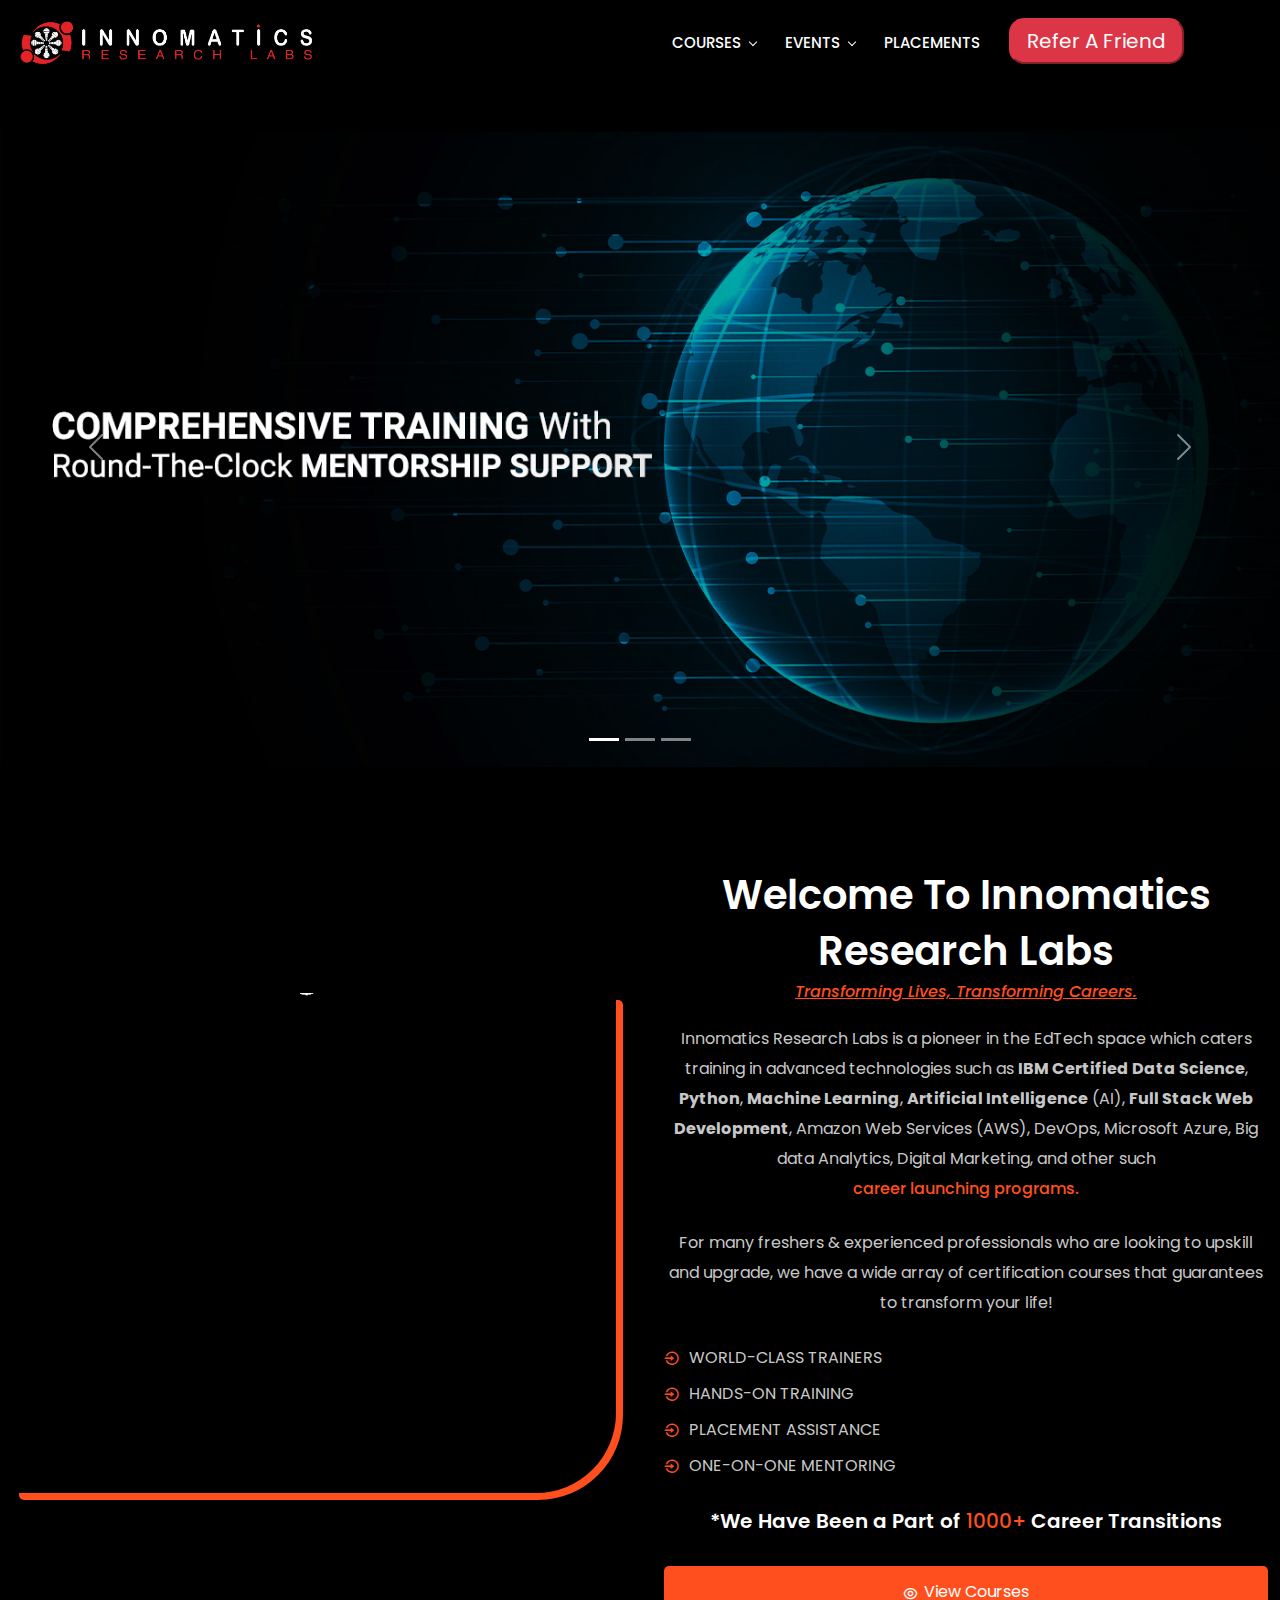
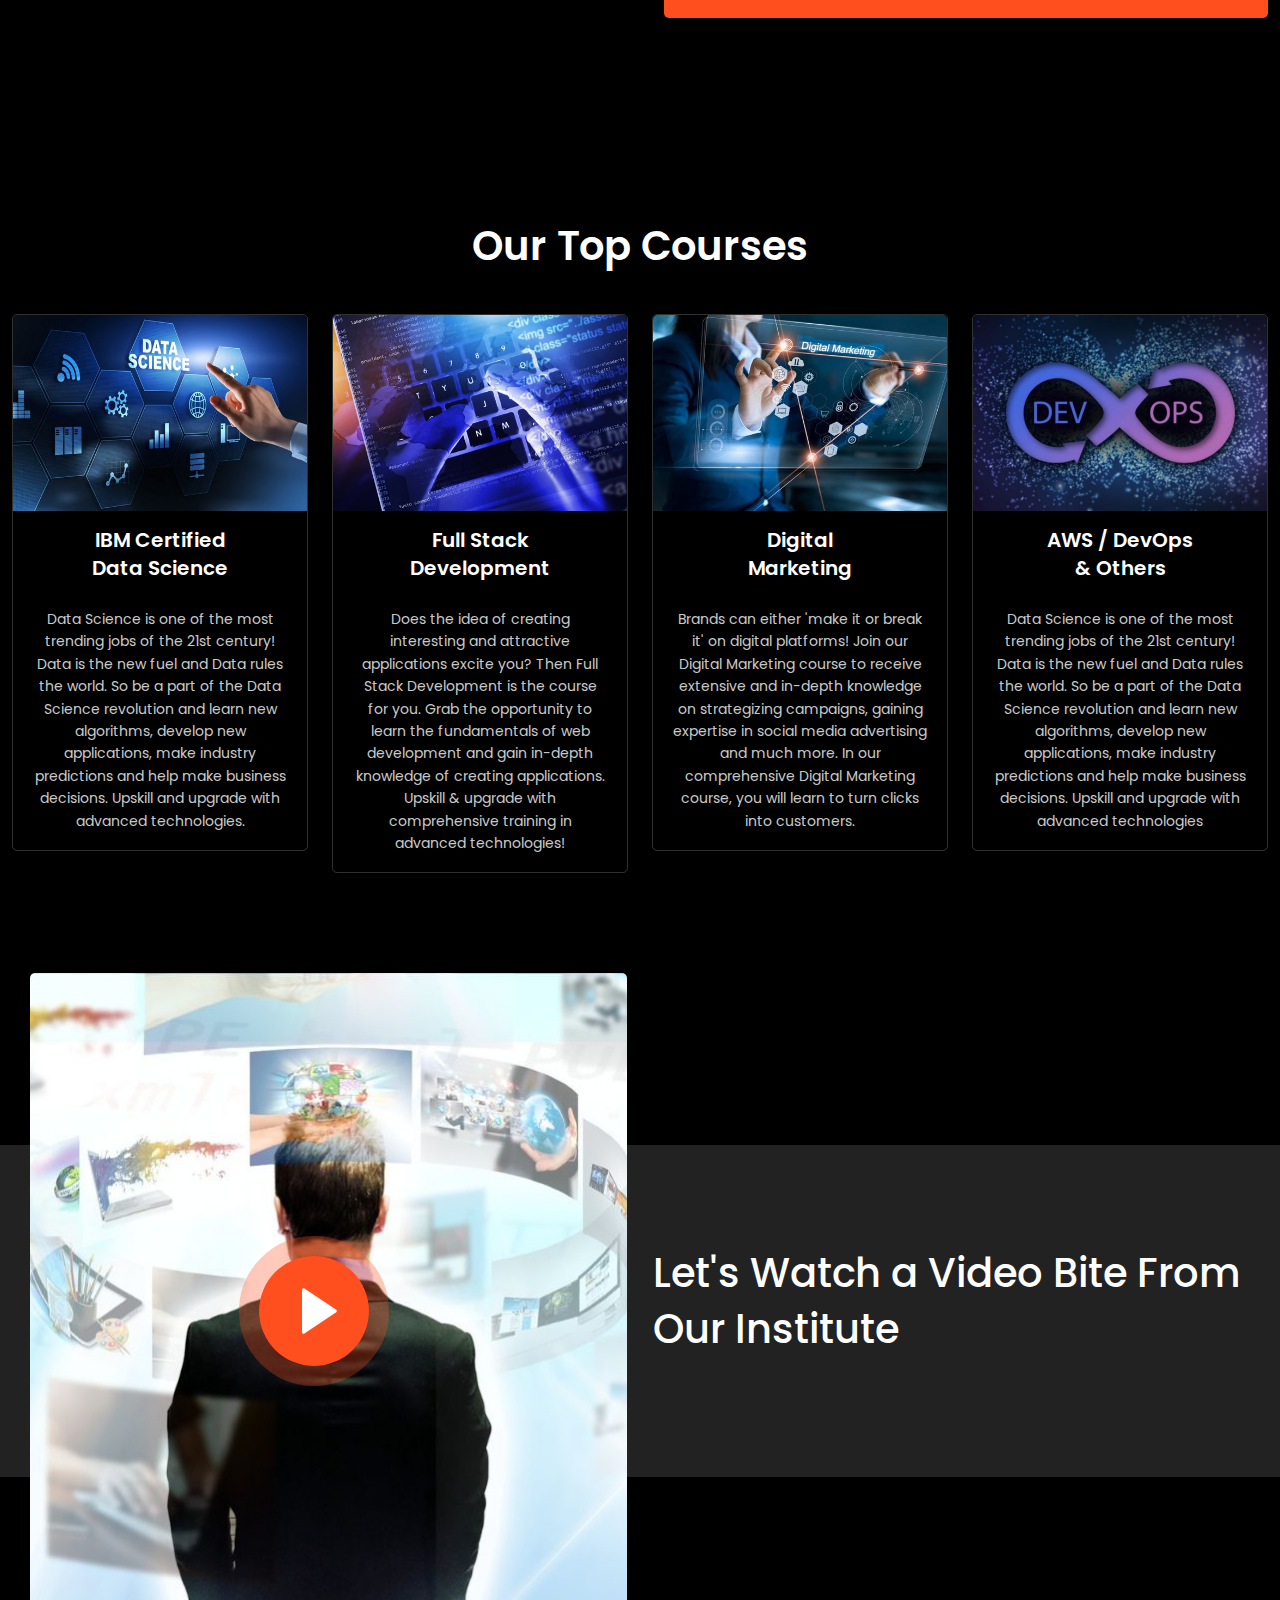
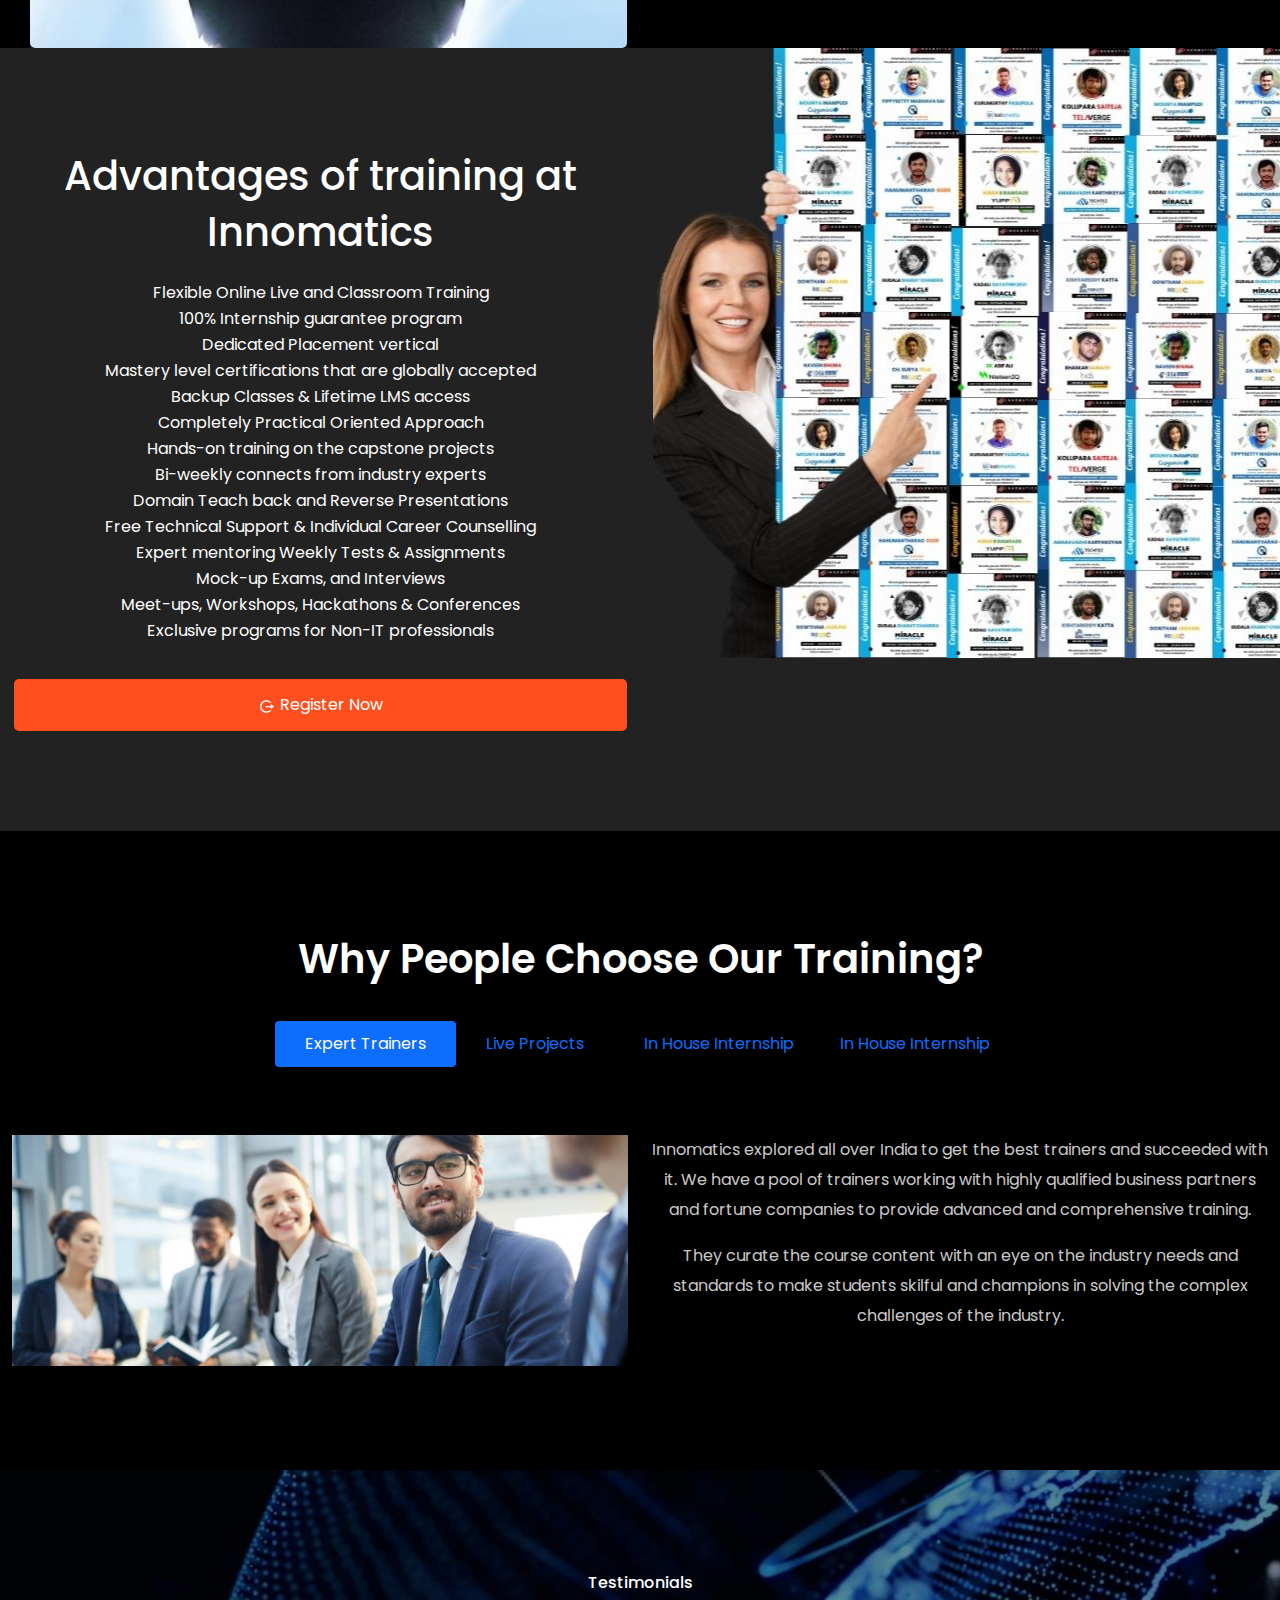
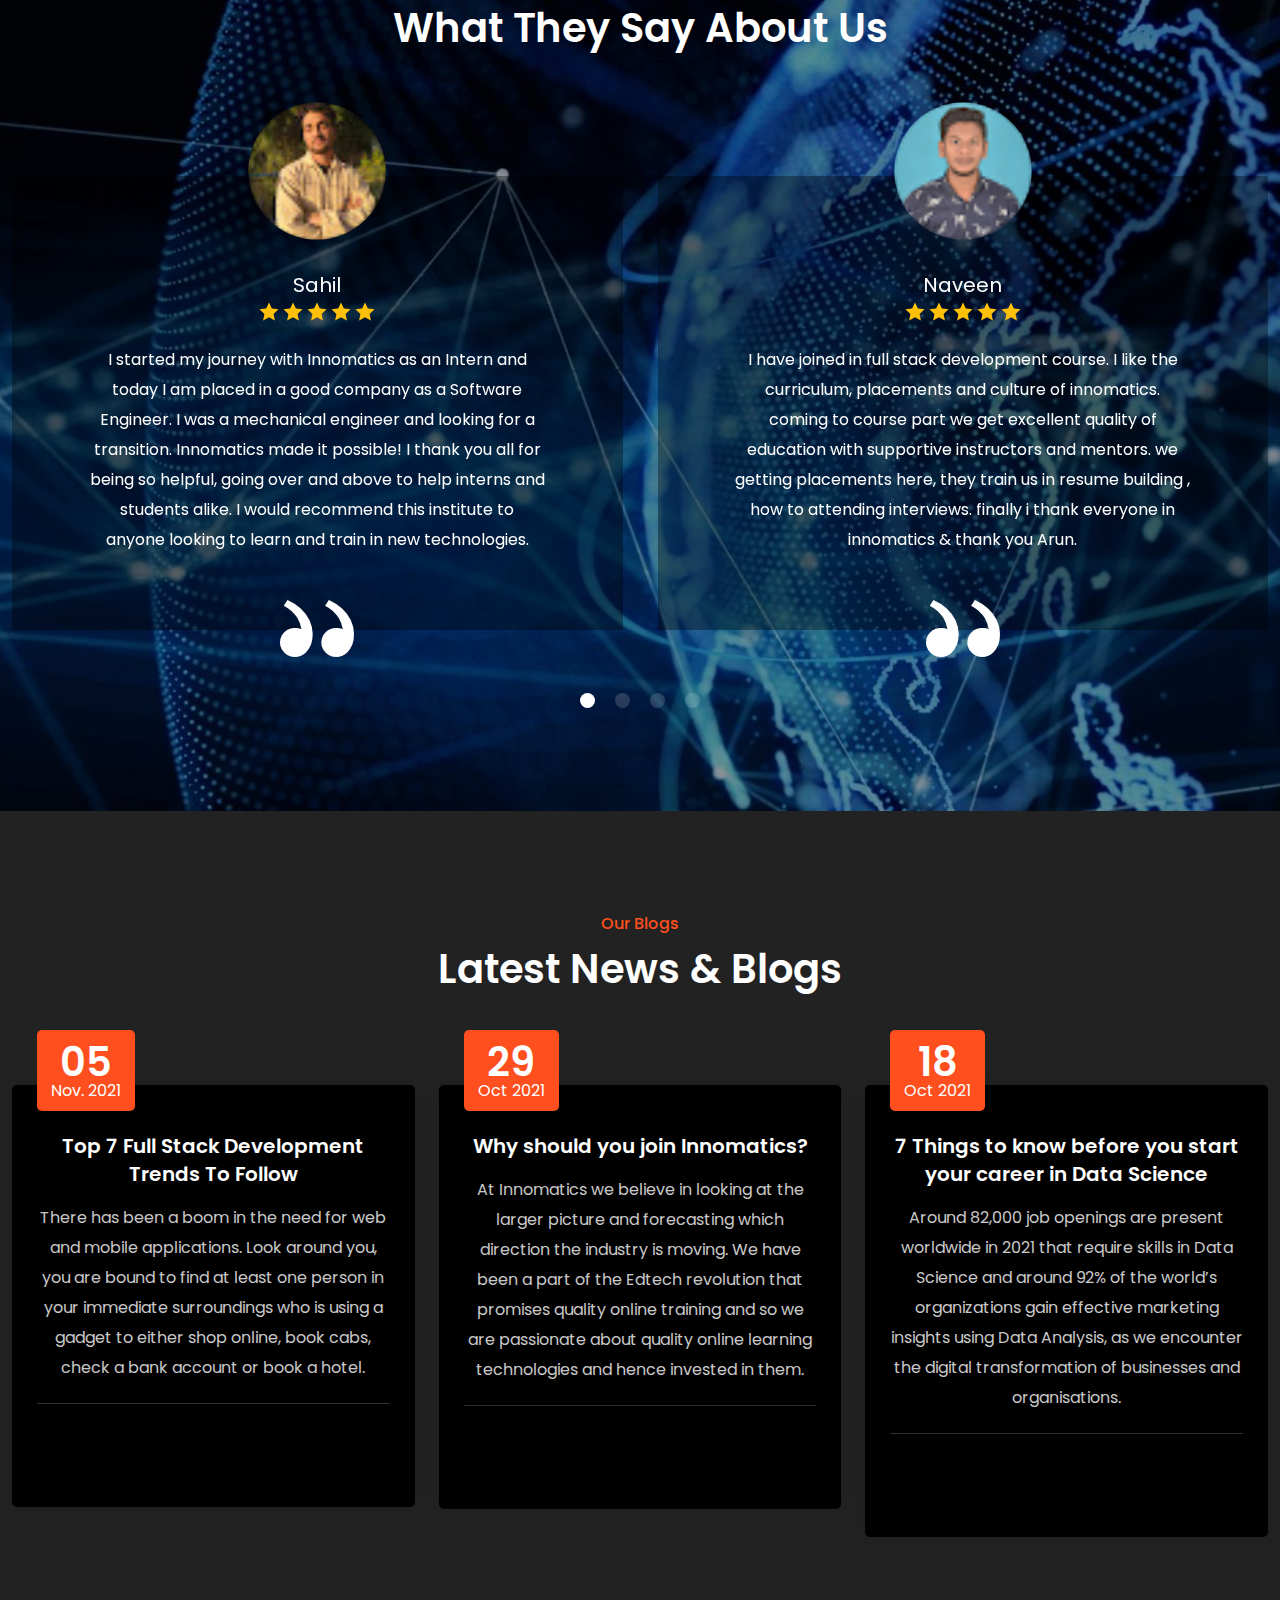
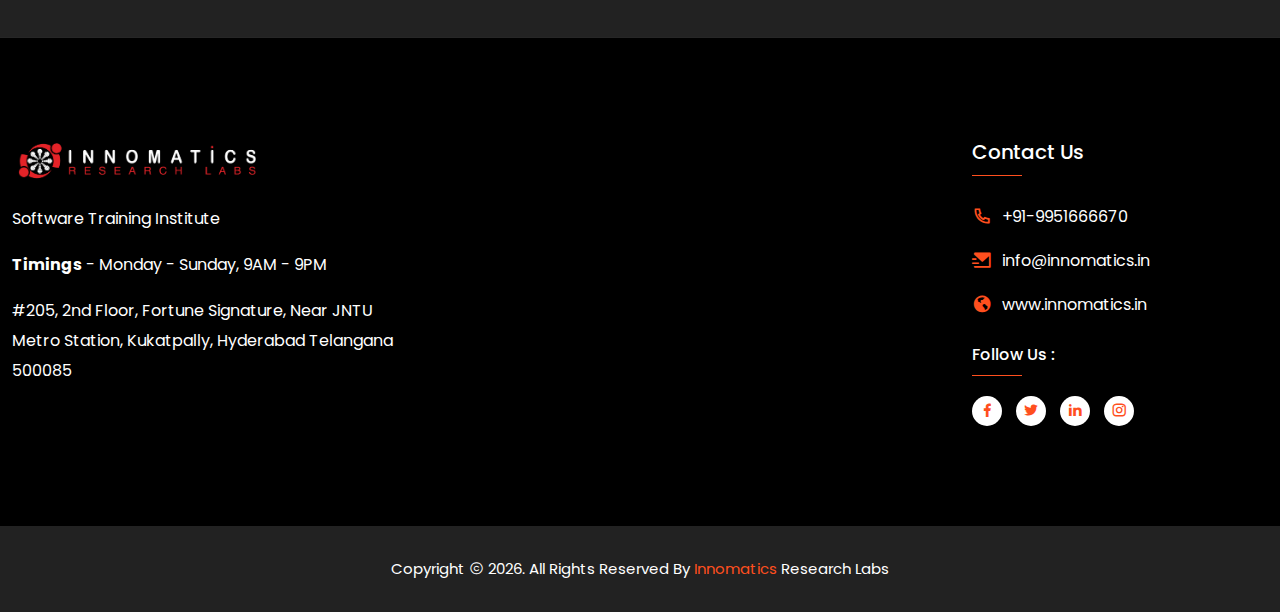
==== commit 91bef93a: "HOME - Updated" ====
--- a/index.html
+++ b/index.html
@@ -186,7 +186,7 @@
                             <div style="text-align: center;" class="section-title text-left style1">
                                 <h2>Welcome To Innomatics Research Labs</h2>
                                 <span style="color: #ff4f1e"><i> <u>Transforming Lives, Transforming Careers.</u> </i></span>
-                                <p>Innomatics Research Labs is a pioneer in the EdTech space which caters training in advanced technologies such as <b>IBM Certified Data Science</b>, <b>Python</b>, <b>Machine Learning</b>, <b>Artificial Intelligence</b>                                    (AI), <b>Full Stack Web Development</b>, Amazon Web Services (AWS), DevOps, Microsoft Azure, Big data Analytics, Digital Marketing, and other such <span>career launching programs.</span></p>
+                                <p style="text-align: center;">Innomatics Research Labs is a pioneer in the EdTech space which caters training in advanced technologies such as <b>IBM Certified Data Science</b>, <b>Python</b>, <b>Machine Learning</b>, <b>Artificial Intelligence</b>                                    (AI), <b>Full Stack Web Development</b>, Amazon Web Services (AWS), DevOps, Microsoft Azure, Big data Analytics, Digital Marketing, and other such <span>career launching programs.</span></p>
                                 <p>For many freshers & experienced professionals who are looking to upskill and upgrade, we have a wide array of certification courses that guarantees to transform your life!</p>
                                 <ul style="text-align: left;" class="about-features-list">
                                     <li> <i class="ri-login-circle-line"></i> WORLD-CLASS TRAINERS</li>
@@ -195,7 +195,7 @@
                                     <li> <i class="ri-login-circle-line"></i> ONE-ON-ONE MENTORING</li>
                                 </ul>
                                 <h5>*We Have Been a Part of <span>1000+</span> Career Transitions</h5>
-                                <a href="course.html" class="btn v1"> <i class="ri-eye-line"></i> View Courses</a>
+                                <a style="display: flex; align-items: center; justify-content: center;" href="course.html" class="btn v1"> <i class="ri-eye-line"></i> View Courses</a>
                             </div>
                         </div>
                     </div>
@@ -247,7 +247,7 @@
                                     </ul>
                                     <span>4 Reviews</span>
                                 </div> -->
-                                <p>Data Science is one of the most trending jobs of the 21st century! Data is the new fuel and Data rules the world. So be a part of the Data Science revolution and learn new algorithms, develop new applications, make industry
+                                <p style="text-align: center;">Data Science is one of the most trending jobs of the 21st century! Data is the new fuel and Data rules the world. So be a part of the Data Science revolution and learn new algorithms, develop new applications, make industry
                                     predictions and help make business decisions. Upskill and upgrade with advanced technologies.</p>
                             </div>
                         </div>
@@ -259,7 +259,7 @@
                             </div>
                             <div class="course-info">
                                 <h3 style="text-align: center;"><a href="course-details.html">Full Stack <br> Development</a></h3> <br>
-                                <p>Does the idea of creating interesting and attractive applications excite you? Then Full Stack Development is the course for you. Grab the opportunity to learn the fundamentals of web development and gain in-depth knowledge
+                                <p style="text-align: center;">Does the idea of creating interesting and attractive applications excite you? Then Full Stack Development is the course for you. Grab the opportunity to learn the fundamentals of web development and gain in-depth knowledge
                                     of creating applications. Upskill & upgrade with comprehensive training in advanced technologies!</p>
                             </div>
                         </div>
@@ -271,7 +271,7 @@
                             </div>
                             <div class="course-info">
                                 <h3 style="text-align: center;"><a href="course-details.html">Digital <br> Marketing</a></h3> <br>
-                                <p>Brands can either 'make it or break it' on digital platforms! Join our Digital Marketing course to receive extensive and in-depth knowledge on strategizing campaigns, gaining expertise in social media advertising and much
+                                <p style="text-align: center;">Brands can either 'make it or break it' on digital platforms! Join our Digital Marketing course to receive extensive and in-depth knowledge on strategizing campaigns, gaining expertise in social media advertising and much
                                     more. In our comprehensive Digital Marketing course, you will learn to turn clicks into customers.</p>
                             </div>
                         </div>
@@ -283,7 +283,7 @@
                             </div>
                             <div class="course-info">
                                 <h3 style="text-align: center;"><a href="course-details.html">AWS / DevOps <br> & Others </a></h3> <br>
-                                <p>Data Science is one of the most trending jobs of the 21st century! Data is the new fuel and Data rules the world. So be a part of the Data Science revolution and learn new algorithms, develop new applications, make industry
+                                <p style="text-align: center;">Data Science is one of the most trending jobs of the 21st century! Data is the new fuel and Data rules the world. So be a part of the Data Science revolution and learn new algorithms, develop new applications, make industry
                                     predictions and help make business decisions. Upskill and upgrade with advanced technologies</p>
                             </div>
                         </div>
@@ -308,9 +308,9 @@
 
         <section class="promo-banner-wrap style3 pb-100">
             <div class="promo-content  ptb-100 ">
-                <h2 class="text-white">Advantages of training at Innomatics</h2>
+                <h2 style="text-align: center;" class="text-white">Advantages of training at Innomatics</h2>
                 <p class="text-white">
-                    <ul style="color: white;">
+                    <ul style="color: white; text-align: center;">
                         <li>Flexible Online Live and Classroom Training</li>
                         <li>100% Internship guarantee program</li>
                         <li>Dedicated Placement vertical</li>
@@ -327,7 +327,7 @@
                         <li>Exclusive programs for Non-IT professionals</li>
                     </ul>
                 </p>
-                <a href="login.html" class="btn v1"> <i class="ri-logout-circle-r-line"></i> Register Now</a>
+                <a style="display: flex; align-items: center; justify-content: center;" href="login.html" class="btn v1"> <i class="ri-logout-circle-r-line"></i> Register Now</a>
             </div>
             <div class="promo-img-wrap">
                 <div class="promo-img bg-f promo-bg-3">
@@ -362,10 +362,10 @@
                                     <img src="./assets/img/highlights/1.jpg" alt="Image - 1">
                                 </div>
                                 <div class="col-sm-6">
-                                    <p>Innomatics explored all over India to get the best trainers and succeeded with it. We have a pool of trainers working with highly qualified business partners and fortune companies to provide advanced and comprehensive
+                                    <p style="text-align: center;">Innomatics explored all over India to get the best trainers and succeeded with it. We have a pool of trainers working with highly qualified business partners and fortune companies to provide advanced and comprehensive
                                         training.
-                                    </p>
-                                    <p>They curate the course content with an eye on the industry needs and standards to make students skilful and champions in solving the complex challenges of the industry.</p>
+                                    </p style="text-align: center;">
+                                    <p style="text-align: center;">They curate the course content with an eye on the industry needs and standards to make students skilful and champions in solving the complex challenges of the industry.</p>
                                 </div>
                             </div>
                         </div>
@@ -377,9 +377,9 @@
                                     <img src="./assets/img/highlights/2.jpg" alt="Image - 1">
                                 </div>
                                 <div class="col-sm-6">
-                                    <p>At Innomatics, we believe in a practical learning approach. Making students work on real-time data helps in giving them a clear visualization of how it is applied in the real world.
+                                    <p style="text-align: center;">At Innomatics, we believe in a practical learning approach. Making students work on real-time data helps in giving them a clear visualization of how it is applied in the real world.
                                     </p>
-                                    <p>Considering this, we follow a collaborative group-oriented approach to learn with discussion forums and get hands-on with capstone projects to make our trainees good team players and strong thinkers to solve problems.</p>
+                                    <p style="text-align: center;">Considering this, we follow a collaborative group-oriented approach to learn with discussion forums and get hands-on with capstone projects to make our trainees good team players and strong thinkers to solve problems.</p>
                                 </div>
                             </div>
                         </div>
@@ -391,8 +391,8 @@
                                     <img src="./assets/img/highlights/3.jpg" alt="Image - 1">
                                 </div>
                                 <div class="col-sm-6">
-                                    <p>Internships aren't just about ground work at Innomatics. We believe that with the right program, One can develop young talents and lay a foundation for recruiting brilliant young minds to work for any organization.</p>
-                                    <p>We do provide paid/unpaid internship programs that offer the opportunity to edge out larger competitors by providing interns with opportunities to conquer the business challenges.</p>
+                                    <p style="text-align: center;">Internships aren't just about ground work at Innomatics. We believe that with the right program, One can develop young talents and lay a foundation for recruiting brilliant young minds to work for any organization.</p>
+                                    <p style="text-align: center;">We do provide paid/unpaid internship programs that offer the opportunity to edge out larger competitors by providing interns with opportunities to conquer the business challenges.</p>
                                 </div>
                             </div>
                         </div>
@@ -404,9 +404,9 @@
                                     <img src="./assets/img/highlights/4.jpg" alt="Image - 1">
                                 </div>
                                 <div class="col-sm-6">
-                                    <p>We have a collaboration with over 100+ MNCs and SMEs who directly source their business requirements through Innomatics. Also having a dedicated placement verticle that enables trainees to take advantage and excel in
+                                    <p style="text-align: center;">We have a collaboration with over 100+ MNCs and SMEs who directly source their business requirements through Innomatics. Also having a dedicated placement verticle that enables trainees to take advantage and excel in
                                         the career with extensive knowledge gained at Innomatics.</p>
-                                    <p>For the benefit of the students to face the real challenges, we conduct mockup interviews with instant feedback,1-1 mentorship, provide extensive support to the Learning Management System (LMS) where they can access
+                                    <p style="text-align: center;">For the benefit of the students to face the real challenges, we conduct mockup interviews with instant feedback,1-1 mentorship, provide extensive support to the Learning Management System (LMS) where they can access
                                         the classes and stay updated, attend career fairs, Hackathons, workshops and meetups with leading industry experts.</p>
                                 </div>
                             </div>
@@ -424,7 +424,7 @@
                     <div class="col-md-12">
                         <div class="section-title style2 mb-40 text-center">
                             <span>Testimonials</span>
-                            <h2>What They Say About Us</h2>
+                            <h2 style="text-align: center;">What They Say About Us</h2>
                         </div>
                     </div>
                 </div>
@@ -438,7 +438,7 @@
                                             <img src="assets/img/testimonial/client-1.png" alt="Image">
                                         </div>
                                         <div class="client-name">
-                                            <h5></h5>
+                                            <h5>Sahil</h5>
                                             <ul class="rating">
                                                 <li> <i class="ri-star-fill"></i> </li>
                                                 <li> <i class="ri-star-fill"></i> </li>
@@ -462,7 +462,7 @@
                                             <img src="assets/img/testimonial/client-2.png" alt="Image">
                                         </div>
                                         <div class="client-name">
-                                            <h5>David Jack</h5>
+                                            <h5>Naveen</h5>
                                             <ul class="rating">
                                                 <li> <i class="ri-star-fill"></i> </li>
                                                 <li> <i class="ri-star-fill"></i> </li>
@@ -486,7 +486,7 @@
                                             <img src="assets/img/testimonial/client-3.png" alt="Image">
                                         </div>
                                         <div class="client-name">
-                                            <h5>Ema Watson</h5>
+                                            <h5>Bhavesh</h5>
                                             <ul class="rating">
                                                 <li> <i class="ri-star-fill"></i> </li>
                                                 <li> <i class="ri-star-fill"></i> </li>
@@ -510,7 +510,7 @@
                                             <img src="assets/img/testimonial/client-4.png" alt="Image">
                                         </div>
                                         <div class="client-name">
-                                            <h5>Jhon Doe</h5>
+                                            <h5>Naga</h5>
                                             <ul class="rating">
                                                 <li> <i class="ri-star-fill"></i> </li>
                                                 <li> <i class="ri-star-fill"></i> </li>
@@ -556,10 +556,10 @@
                             </a>
                             <div class="blog-info">
                                 <div class="blog-date">
-                                    <h6><span>05</span>Nov. 2021</h6>
-                                </div>
-                                <h3><a href="blog-details-right-sidebar.html">Top 7 Full Stack Development Trends To Follow</a></h3>
-                                <p>There has been a boom in the need for web and mobile applications. Look around you, you are bound to find at least one person in your immediate surroundings who is using a gadget to either shop online, book cabs, check
+                                    <h6 style="text-align: center;"><span>05</span>Nov. 2021</h6>
+                                </div>
+                                <h3 style="text-align: center;"><a href="blog-details-right-sidebar.html">Top 7 Full Stack Development Trends To Follow</a></h3>
+                                <p style="text-align: center;">There has been a boom in the need for web and mobile applications. Look around you, you are bound to find at least one person in your immediate surroundings who is using a gadget to either shop online, book cabs, check
                                     a bank account or book a hotel.</p>
                                 <div class="blog-author-wrap">
                                     <div class="blog-author">
@@ -582,10 +582,10 @@
                             </a>
                             <div class="blog-info">
                                 <div class="blog-date">
-                                    <h6><span>29</span>Oct 2021</h6>
-                                </div>
-                                <h3><a href="blog-details-right-sidebar.html">Why should you join Innomatics?</a></h3>
-                                <p>At Innomatics we believe in looking at the larger picture and forecasting which direction the industry is moving. We have been a part of the Edtech revolution that promises quality online training and so we are passionate
+                                    <h6 style="text-align: center;"><span>29</span>Oct 2021</h6>
+                                </div>
+                                <h3 style="text-align: center;"><a href="blog-details-right-sidebar.html">Why should you join Innomatics?</a></h3>
+                                <p style="text-align: center;">At Innomatics we believe in looking at the larger picture and forecasting which direction the industry is moving. We have been a part of the Edtech revolution that promises quality online training and so we are passionate
                                     about quality online learning technologies and hence invested in them.</p>
                                 <div class="blog-author-wrap">
                                     <div class="blog-author">
@@ -608,10 +608,10 @@
                             </a>
                             <div class="blog-info">
                                 <div class="blog-date">
-                                    <h6><span>18</span>Oct 2021</h6>
-                                </div>
-                                <h3><a href="blog-details-right-sidebar.html">7 Things to know before you start your career in Data Science</a></h3>
-                                <p>Around 82,000 job openings are present worldwide in 2021 that require skills in Data Science and around 92% of the world’s organizations gain effective marketing insights using Data Analysis, as we encounter the digital
+                                    <h6 style="text-align: center;"><span>18</span>Oct 2021</h6>
+                                </div>
+                                <h3 style="text-align: center;"><a href="blog-details-right-sidebar.html">7 Things to know before you start your career in Data Science</a></h3>
+                                <p style="text-align: center;">Around 82,000 job openings are present worldwide in 2021 that require skills in Data Science and around 92% of the world’s organizations gain effective marketing insights using Data Analysis, as we encounter the digital
                                     transformation of businesses and organisations.</p>
                                 <div class="blog-author-wrap">
                                     <div class="blog-author">
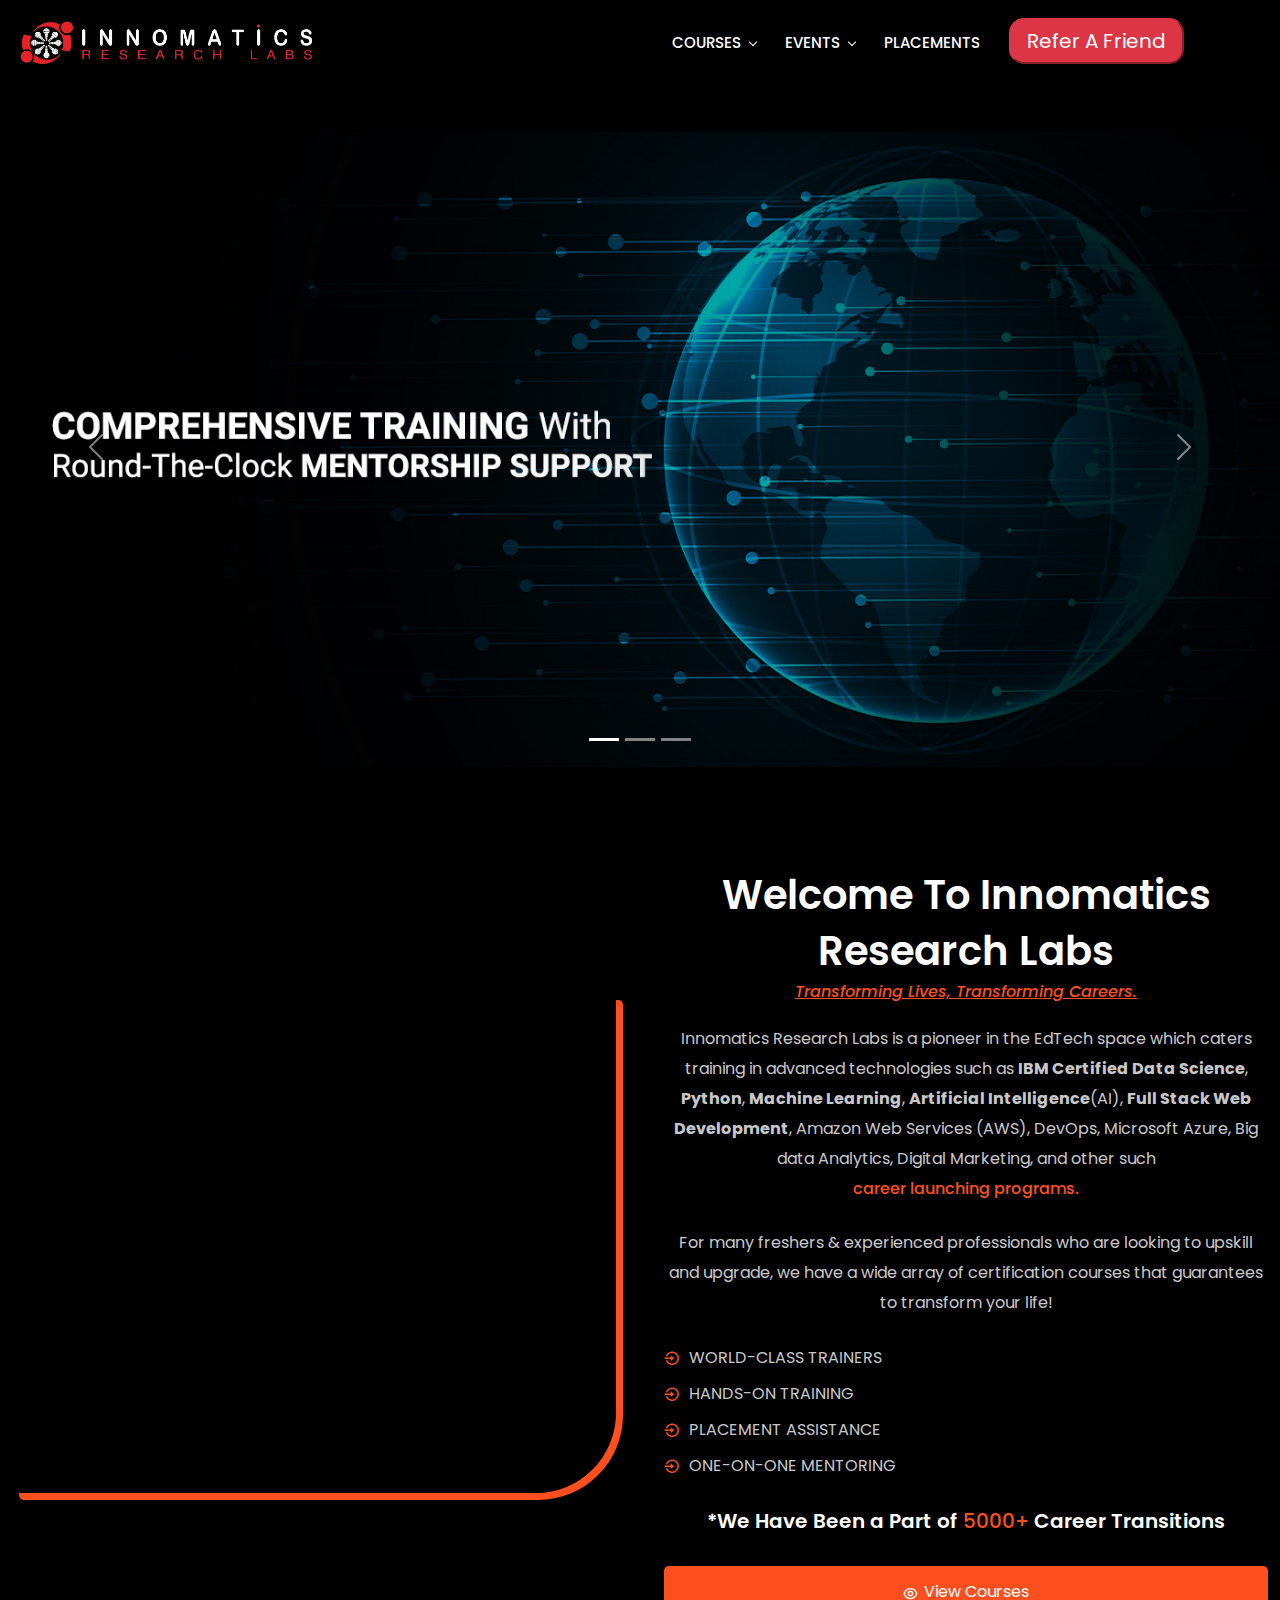
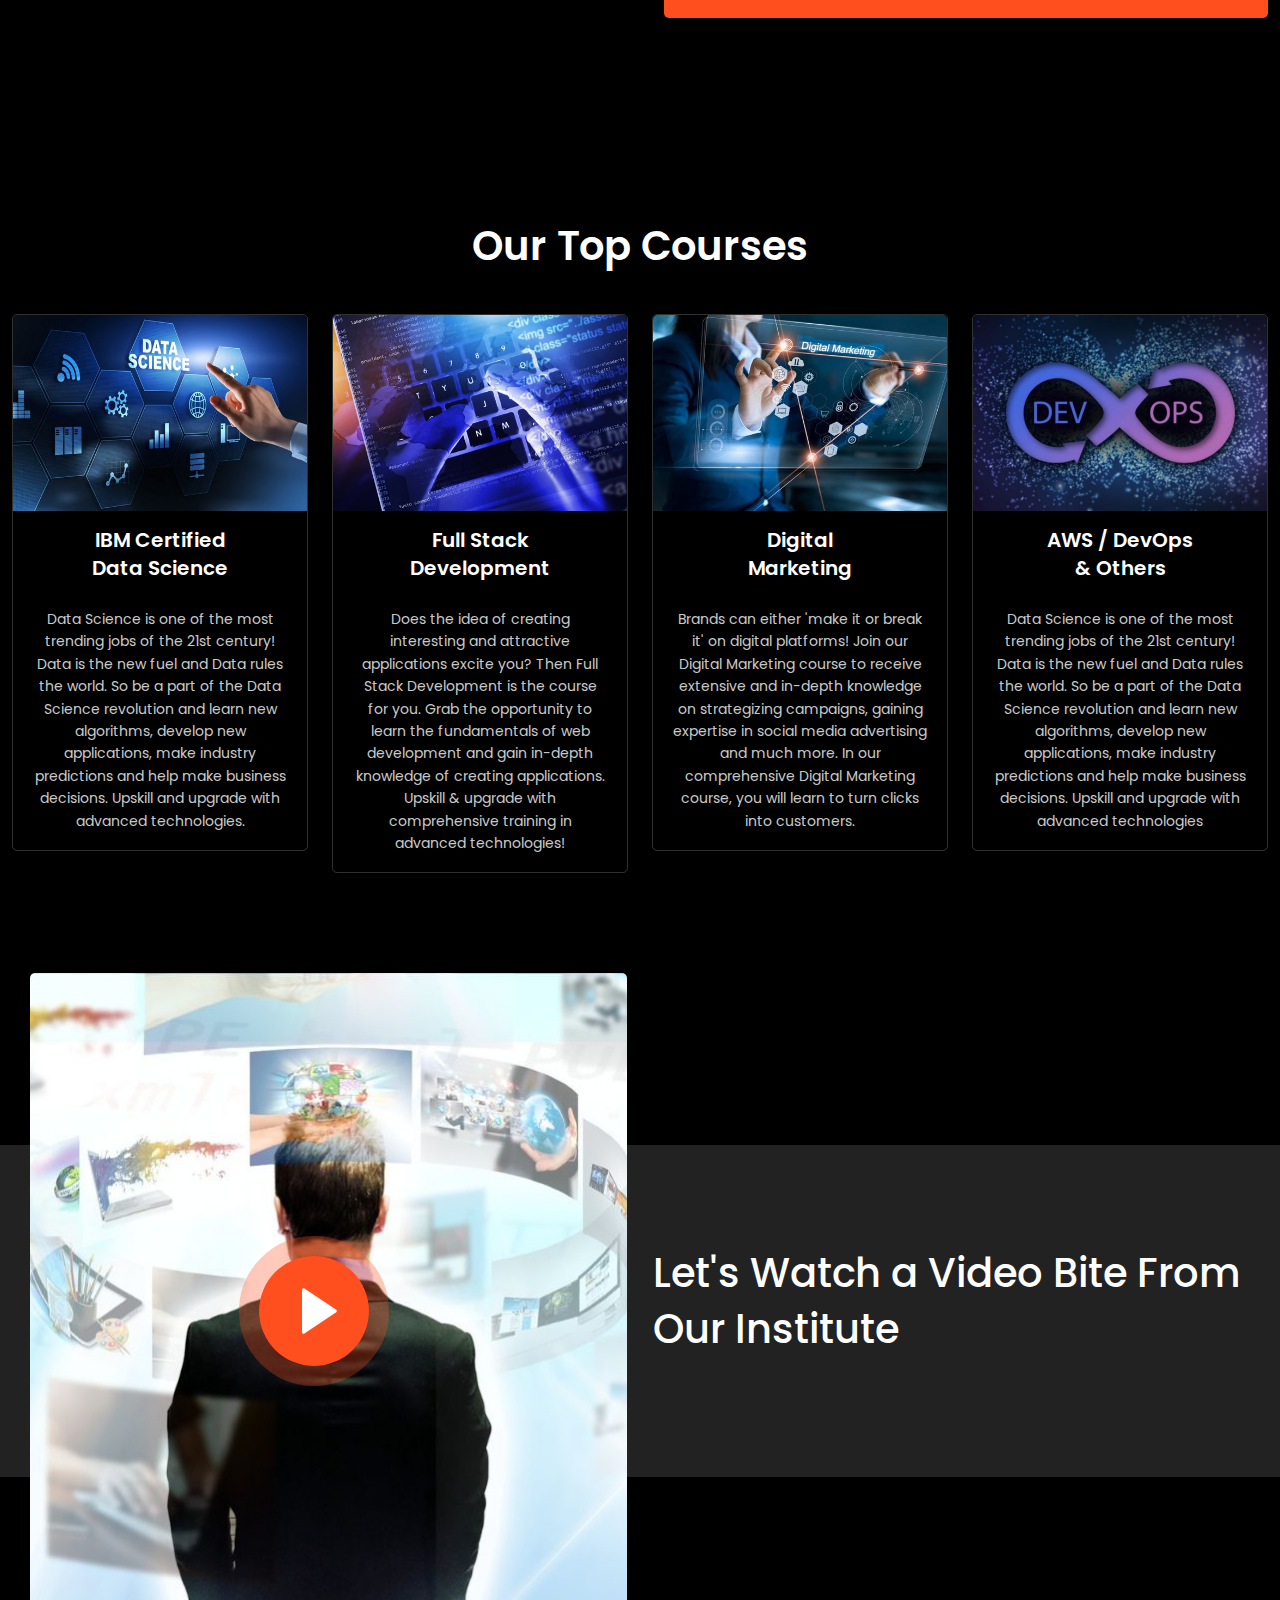
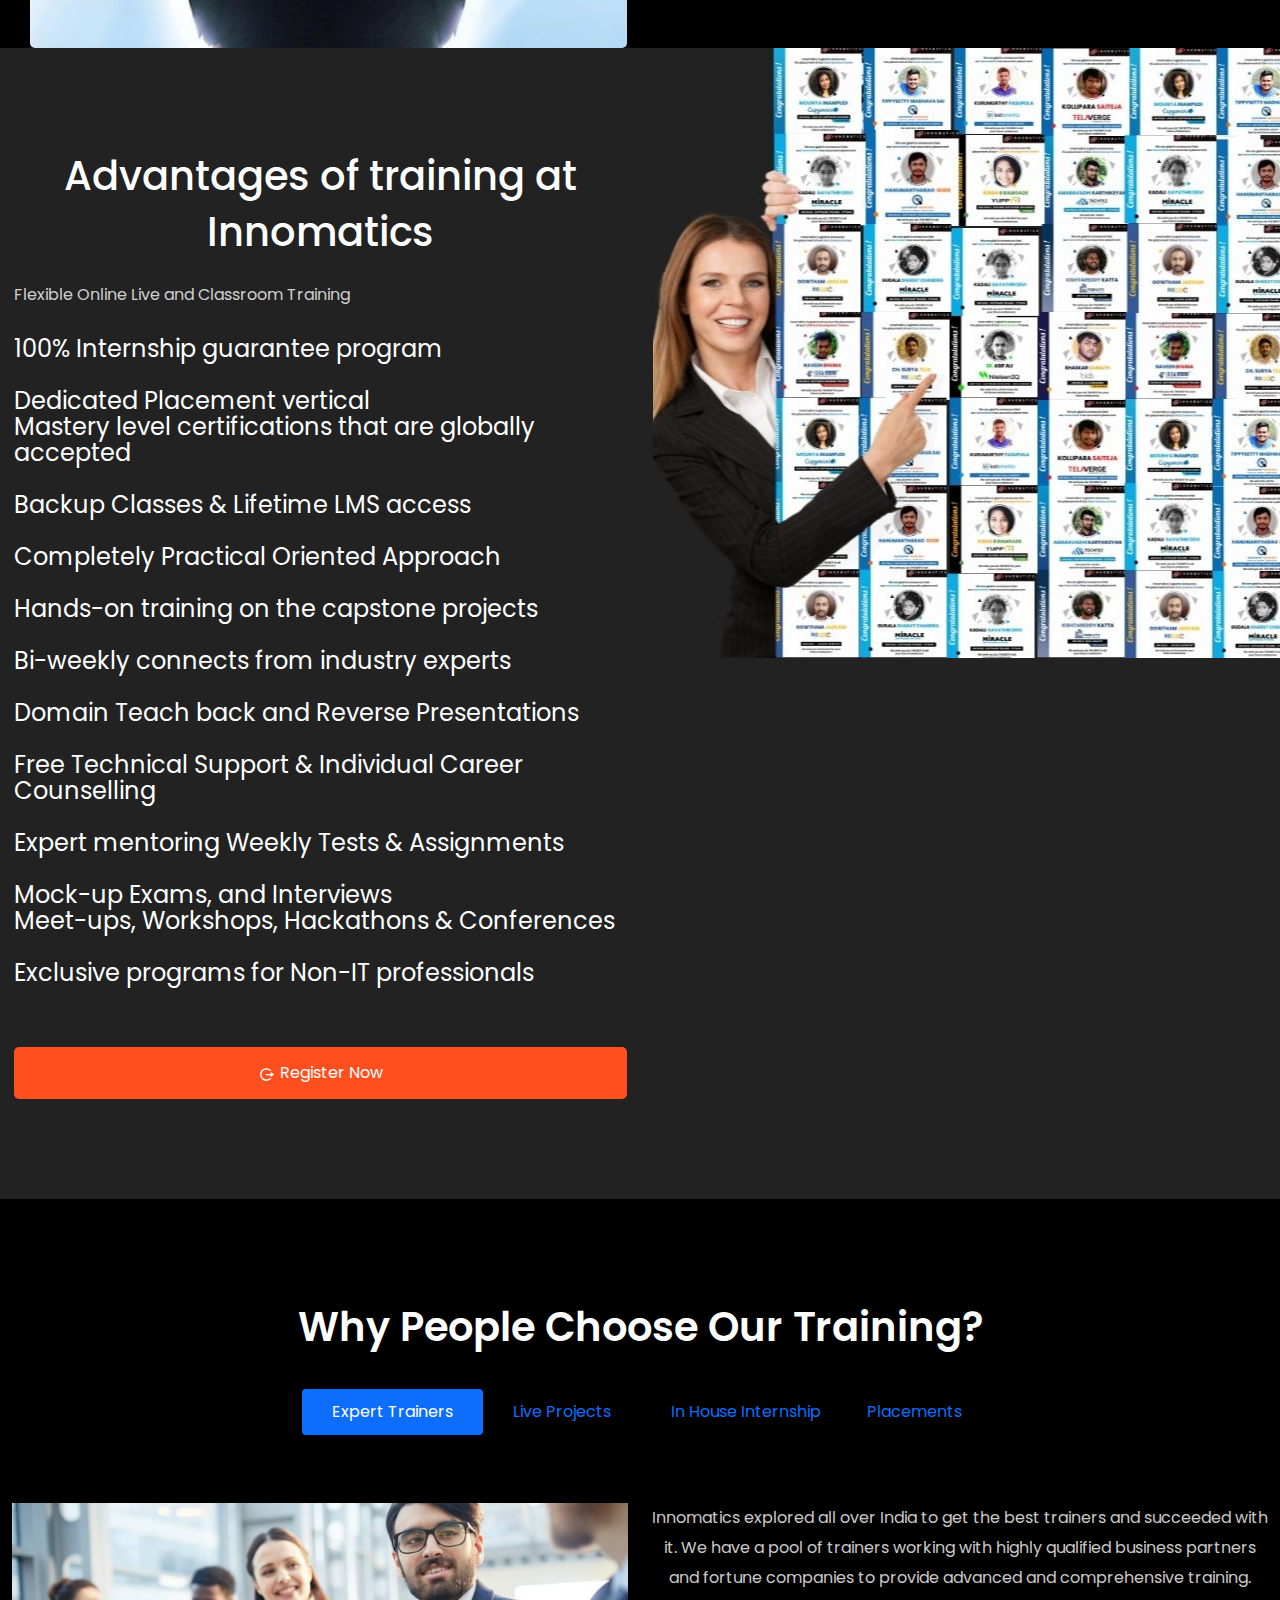
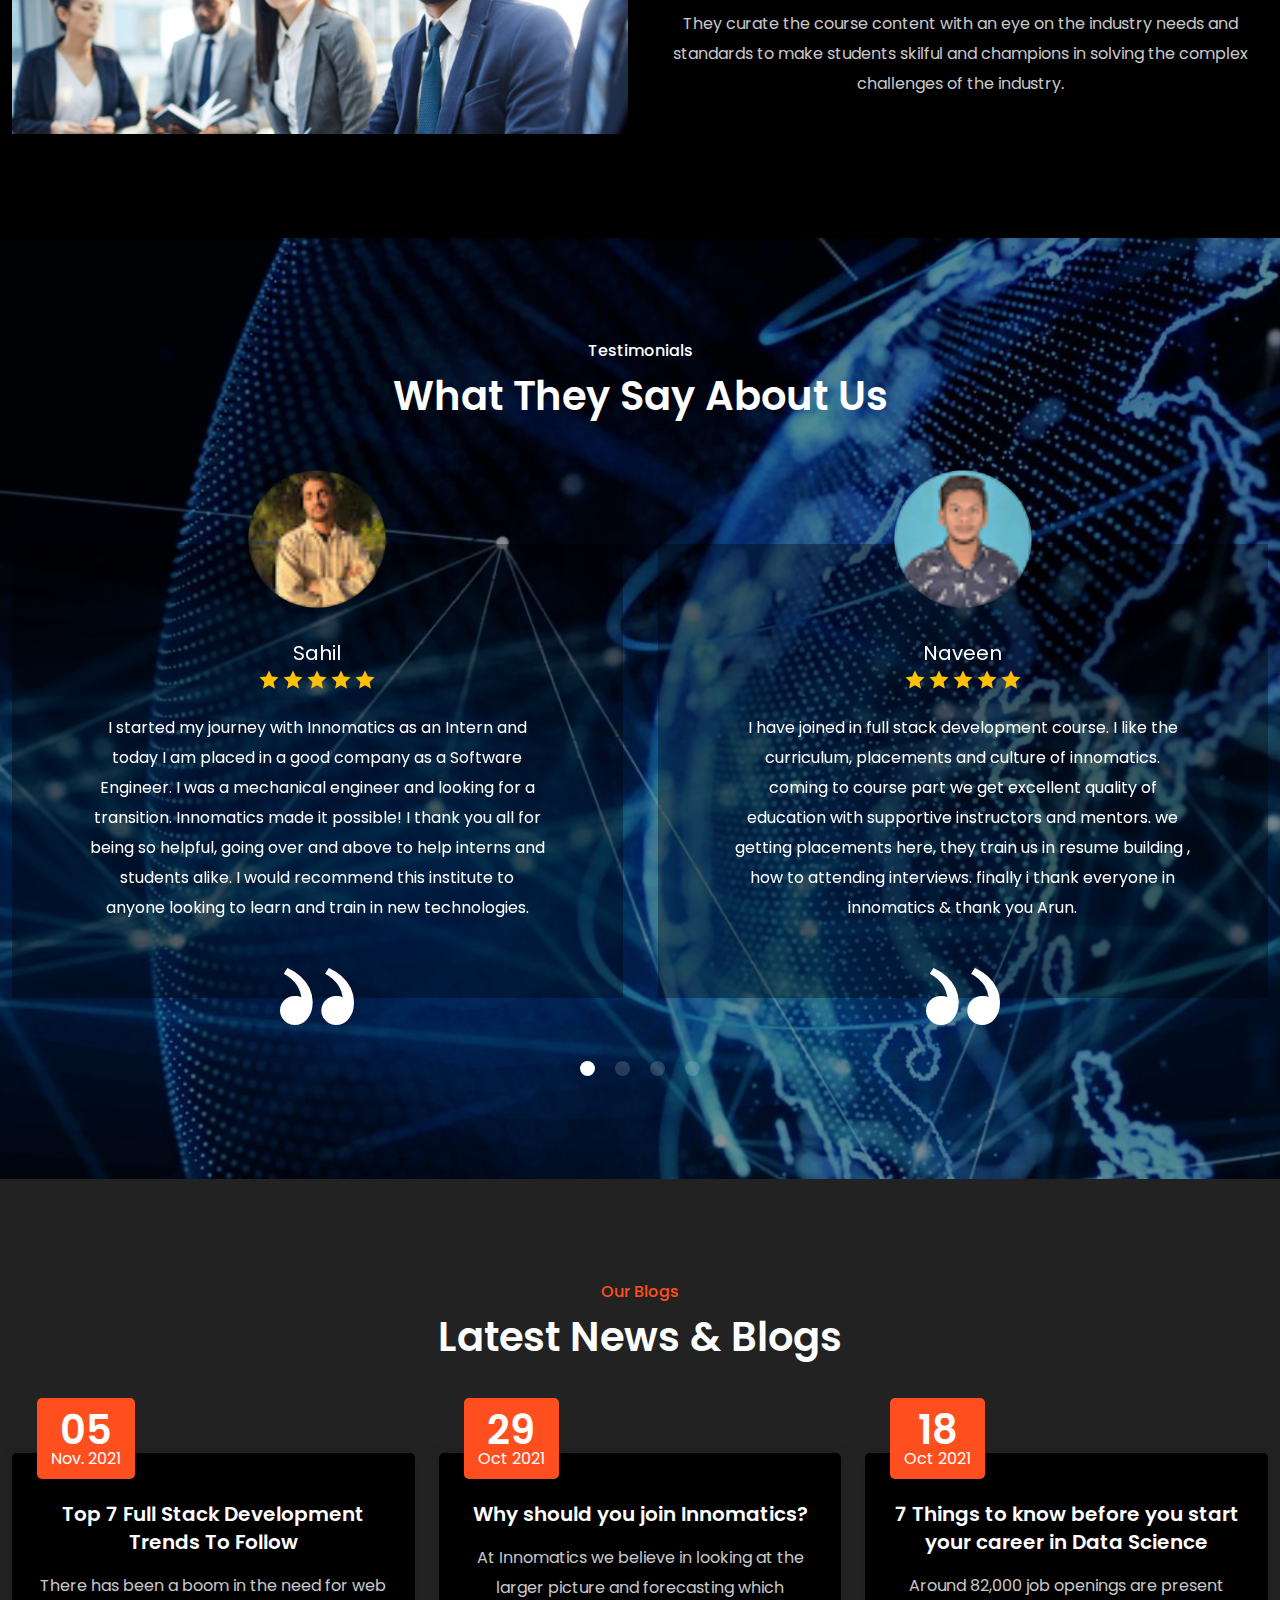
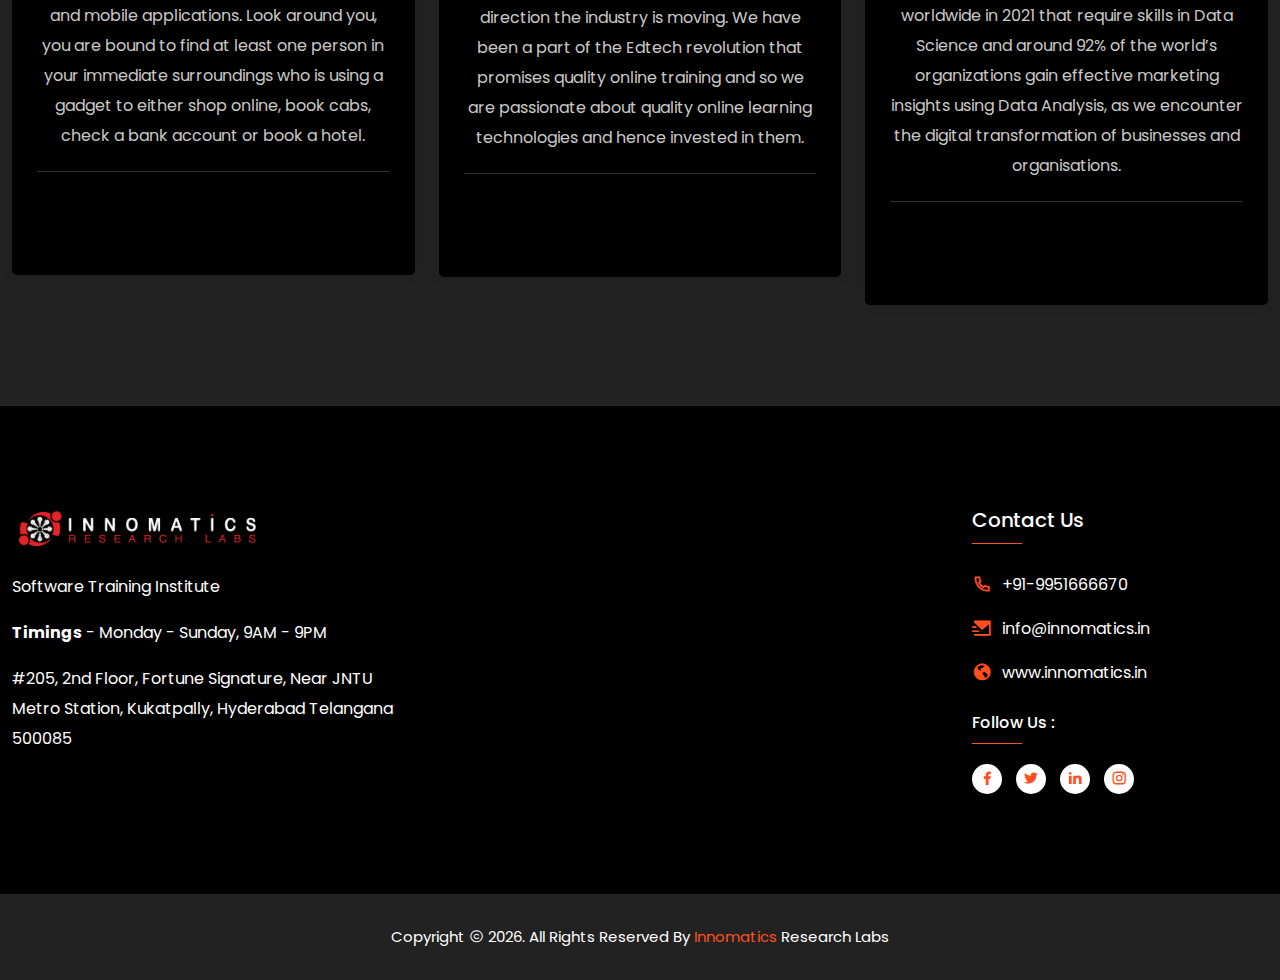
==== commit cd929fa8: "Data Science Page - Draft One" ====
--- a/index.html
+++ b/index.html
@@ -27,6 +27,8 @@
     <link href="assets/css/magnific-popup.css" rel="stylesheet">
 
     <link href="assets/scss/style.css" rel="stylesheet">
+
+    <link rel="stylesheet" href="https://cdnjs.cloudflare.com/ajax/libs/font-awesome/6.1.1/css/all.min.css" integrity="sha512-KfkfwYDsLkIlwQp6LFnl8zNdLGxu9YAA1QvwINks4PhcElQSvqcyVLLD9aMhXd13uQjoXtEKNosOWaZqXgel0g==" crossorigin="anonymous" referrerpolicy="no-referrer">
 </head>
 
 <body>
@@ -186,7 +188,8 @@
                             <div style="text-align: center;" class="section-title text-left style1">
                                 <h2>Welcome To Innomatics Research Labs</h2>
                                 <span style="color: #ff4f1e"><i> <u>Transforming Lives, Transforming Careers.</u> </i></span>
-                                <p style="text-align: center;">Innomatics Research Labs is a pioneer in the EdTech space which caters training in advanced technologies such as <b>IBM Certified Data Science</b>, <b>Python</b>, <b>Machine Learning</b>, <b>Artificial Intelligence</b>                                    (AI), <b>Full Stack Web Development</b>, Amazon Web Services (AWS), DevOps, Microsoft Azure, Big data Analytics, Digital Marketing, and other such <span>career launching programs.</span></p>
+                                <p style="text-align: center;">Innomatics Research Labs is a pioneer in the EdTech space which caters training in advanced technologies such as <b>IBM Certified Data Science</b>, <b>Python</b>, <b>Machine Learning</b>, <b>Artificial Intelligence</b>(AI),
+                                    <b>Full Stack Web Development</b>, Amazon Web Services (AWS), DevOps, Microsoft Azure, Big data Analytics, Digital Marketing, and other such <span>career launching programs.</span></p>
                                 <p>For many freshers & experienced professionals who are looking to upskill and upgrade, we have a wide array of certification courses that guarantees to transform your life!</p>
                                 <ul style="text-align: left;" class="about-features-list">
                                     <li> <i class="ri-login-circle-line"></i> WORLD-CLASS TRAINERS</li>
@@ -194,7 +197,7 @@
                                     <li> <i class="ri-login-circle-line"></i> PLACEMENT ASSISTANCE</li>
                                     <li> <i class="ri-login-circle-line"></i> ONE-ON-ONE MENTORING</li>
                                 </ul>
-                                <h5>*We Have Been a Part of <span>1000+</span> Career Transitions</h5>
+                                <h5>*We Have Been a Part of <span>5000+</span> Career Transitions</h5>
                                 <a style="display: flex; align-items: center; justify-content: center;" href="course.html" class="btn v1"> <i class="ri-eye-line"></i> View Courses</a>
                             </div>
                         </div>
@@ -310,21 +313,24 @@
             <div class="promo-content  ptb-100 ">
                 <h2 style="text-align: center;" class="text-white">Advantages of training at Innomatics</h2>
                 <p class="text-white">
-                    <ul style="color: white; text-align: center;">
-                        <li>Flexible Online Live and Classroom Training</li>
-                        <li>100% Internship guarantee program</li>
-                        <li>Dedicated Placement vertical</li>
-                        <li>Mastery level certifications that are globally accepted</li>
-                        <li>Backup Classes & Lifetime LMS access</li>
-                        <li>Completely Practical Oriented Approach</li>
-                        <li>Hands-on training on the capstone projects</li>
-                        <li>Bi-weekly connects from industry experts</li>
-                        <li>Domain Teach back and Reverse Presentations</li>
-                        <li>Free Technical Support & Individual Career Counselling</li>
-                        <li>Expert mentoring Weekly Tests & Assignments</li>
-                        <li>Mock-up Exams, and Interviews</li>
-                        <li>Meet-ups, Workshops, Hackathons & Conferences</li>
-                        <li>Exclusive programs for Non-IT professionals</li>
+                    <ul style="color: white;">
+                        <li style="display: flex; justify-content: flex-start;">
+                            <i class="fa-solid fa-hand-back-point-right"></i>
+                            <p> Flexible Online Live and Classroom Training</p>
+                        </li> <br>
+                        <li style="font-size: 1.5em;"><i class="fa-solid fa-hundred-points"></i> 100% Internship guarantee program</li> <br>
+                        <li style="font-size: 1.5em;"><i class="fa-solid fa-bag-shopping"></i> Dedicated Placement vertical</li>
+                        <li style="font-size: 1.5em;"><i class="fa-solid fa-badge-check"></i> Mastery level certifications that are globally accepted</li> <br>
+                        <li style="font-size: 1.5em;"><i class="fa-solid fa-chalkboard-user"></i> Backup Classes & Lifetime LMS access</li> <br>
+                        <li style="font-size: 1.5em;"><i class="fa-solid fa-globe"></i> Completely Practical Oriented Approach</li> <br>
+                        <li style="font-size: 1.5em;"><i class="fa-solid fa-globe"></i> Hands-on training on the capstone projects</li> <br>
+                        <li style="font-size: 1.5em;"><i class="fa-solid fa-globe"></i> Bi-weekly connects from industry experts</li> <br>
+                        <li style="font-size: 1.5em;"><i class="fa-solid fa-globe"></i> Domain Teach back and Reverse Presentations</li> <br>
+                        <li style="font-size: 1.5em;"><i class="fa-solid fa-globe"></i> Free Technical Support & Individual Career Counselling</li> <br>
+                        <li style="font-size: 1.5em;"><i class="fa-solid fa-globe"></i> Expert mentoring Weekly Tests & Assignments</li> <br>
+                        <li style="font-size: 1.5em;"><i class="fa-solid fa-globe"></i> Mock-up Exams, and Interviews</li>
+                        <li style="font-size: 1.5em;"><i class="fa-solid fa-globe"></i> Meet-ups, Workshops, Hackathons & Conferences</li> <br>
+                        <li style="font-size: 1.5em;"><i class="fa-solid fa-globe"></i> Exclusive programs for Non-IT professionals</li> <br>
                     </ul>
                 </p>
                 <a style="display: flex; align-items: center; justify-content: center;" href="login.html" class="btn v1"> <i class="ri-logout-circle-r-line"></i> Register Now</a>
@@ -351,7 +357,7 @@
                         <button class="nav-link btn btn-lg" id="pills-contact-tab" data-bs-toggle="pill" data-bs-target="#pills-contact" type="button" role="tab" aria-controls="pills-contact" aria-selected="false">In House Internship</button>
                     </li>
                     <li class="nav-item" role="presentation">
-                        <button class="nav-link" id="pills-contact-tab" data-bs-toggle="pill" data-bs-target="#pills-placements" type="button" role="tab" aria-controls="pills-contact" aria-selected="false">In House Internship</button>
+                        <button class="nav-link" id="pills-contact-tab" data-bs-toggle="pill" data-bs-target="#pills-placements" type="button" role="tab" aria-controls="pills-contact" aria-selected="false">Placements</button>
                     </li>
                 </ul> <br> <br>
                 <div class="tab-content" id="pills-tabContent">
@@ -642,39 +648,11 @@
                                 <p>Software Training Institute</p>
                                 <p> <b>Timings</b> - Monday - Sunday, 9AM - 9PM </p>
                                 <p>#205, 2nd Floor, Fortune Signature, Near JNTU Metro Station, Kukatpally, Hyderabad Telangana 500085</p>
-                                <!-- <h4 class="footer-widget-title">Newsletter</h4>
-                                <form action="#" class="newsletter-wrap">
-                                    <div class="form-group">
-                                        <input type="text" placeholder="Your Email Address ..">
-                                        <button type="submit" class="submit-btn"> <i class="lab la-telegram-plane"></i></button>
-                                    </div>
-                                </form>
-                                <p>We Never Spam!</p> -->
                             </div>
                         </div>
                         <div class="col-lg-2 col-md-6 col-sm-6">
-                            <!-- <div class="footer-widget ml-30">
-                                <h4 class="footer-widget-title">Support</h4>
-                                <ul class="footer-menu">
-                                    <li><a href="faq.html">Help(FAQ)</a></li>
-                                    <li><a href="contact.html">Contact Us</a></li>
-                                    <li><a href="about.html">About Ecour</a></li>
-                                    <li><a href="privacy-policy.html">Privacy Policy</a></li>
-                                    <li><a href="terms-condition.html">Terms & Conditions</a></li>
-                                </ul>
-                            </div> -->
                         </div>
                         <div class="col-lg-2 offset-lg-1 col-md-6 col-sm-6">
-                            <!-- <div class="footer-widget">
-                                <h4 class="footer-widget-title">Useful Link</h4>
-                                <ul class="footer-menu">
-                                    <li><a href="course.html">Photography</a></li>
-                                    <li><a href="course.html">Ecour Professional</a></li>
-                                    <li><a href="course.html">Web Design</a></li>
-                                    <li><a href="course.html">Graphics Design</a></li>
-                                    <li><a href="course.html">Computer Science</a></li>
-                                </ul>
-                            </div> -->
                         </div>
                         <div class="col-lg-3 col-md-6 col-sm-6">
                             <div class="footer-widget">
@@ -689,15 +667,15 @@
                                 <div class="share-on">
                                     <span>Follow Us :</span>
                                     <ul class="social-profile">
-                                        <li><a target="_blank" href="https://facebook.com/"><i class="ri-facebook-fill"></i> </a></li>
+                                        <li><a target="_blank" href="https://www.facebook.com/innomaticshyd"><i class="ri-facebook-fill"></i> </a></li>
                                         <li>
-                                            <a target="_blank" href="https://twitter.com/"> <i class="ri-twitter-fill"></i> </a>
+                                            <a target="_blank" href="https://twitter.com/innomaticshyd"> <i class="ri-twitter-fill"></i> </a>
                                         </li>
                                         <li>
-                                            <a target="_blank" href="https://linkedin.com/"> <i class="ri-linkedin-fill"></i> </a>
+                                            <a target="_blank" href="https://www.linkedin.com/company/innomaticshyd"> <i class="ri-linkedin-fill"></i> </a>
                                         </li>
                                         <li>
-                                            <a target="_blank" href="https://instagram.com/"> <i class="ri-instagram-line"></i> </a>
+                                            <a target="_blank" href="https://www.instagram.com/innomatics_hyd/"> <i class="ri-instagram-line"></i> </a>
                                         </li>
                                     </ul>
                                 </div>
--- a/assets/scss/style.css
+++ b/assets/scss/style.css
@@ -3610,7 +3610,8 @@
 .breadcrumb-wrap {
     position: relative;
     height: 100%;
-    padding: 155px 0 165px;
+    padding: 300px 0 250px;
+    background-size: cover;
     overflow: hidden;
     margin: 127px 0 0
 }
@@ -10523,7 +10524,9 @@
         font-size: 18px
     }
     .breadcrumb-wrap {
-        padding: 80px 0
+        padding: 70px 0;
+        background-size: contain;
+        background-repeat: no-repeat;
     }
     .contact-address,
     .comp_map {
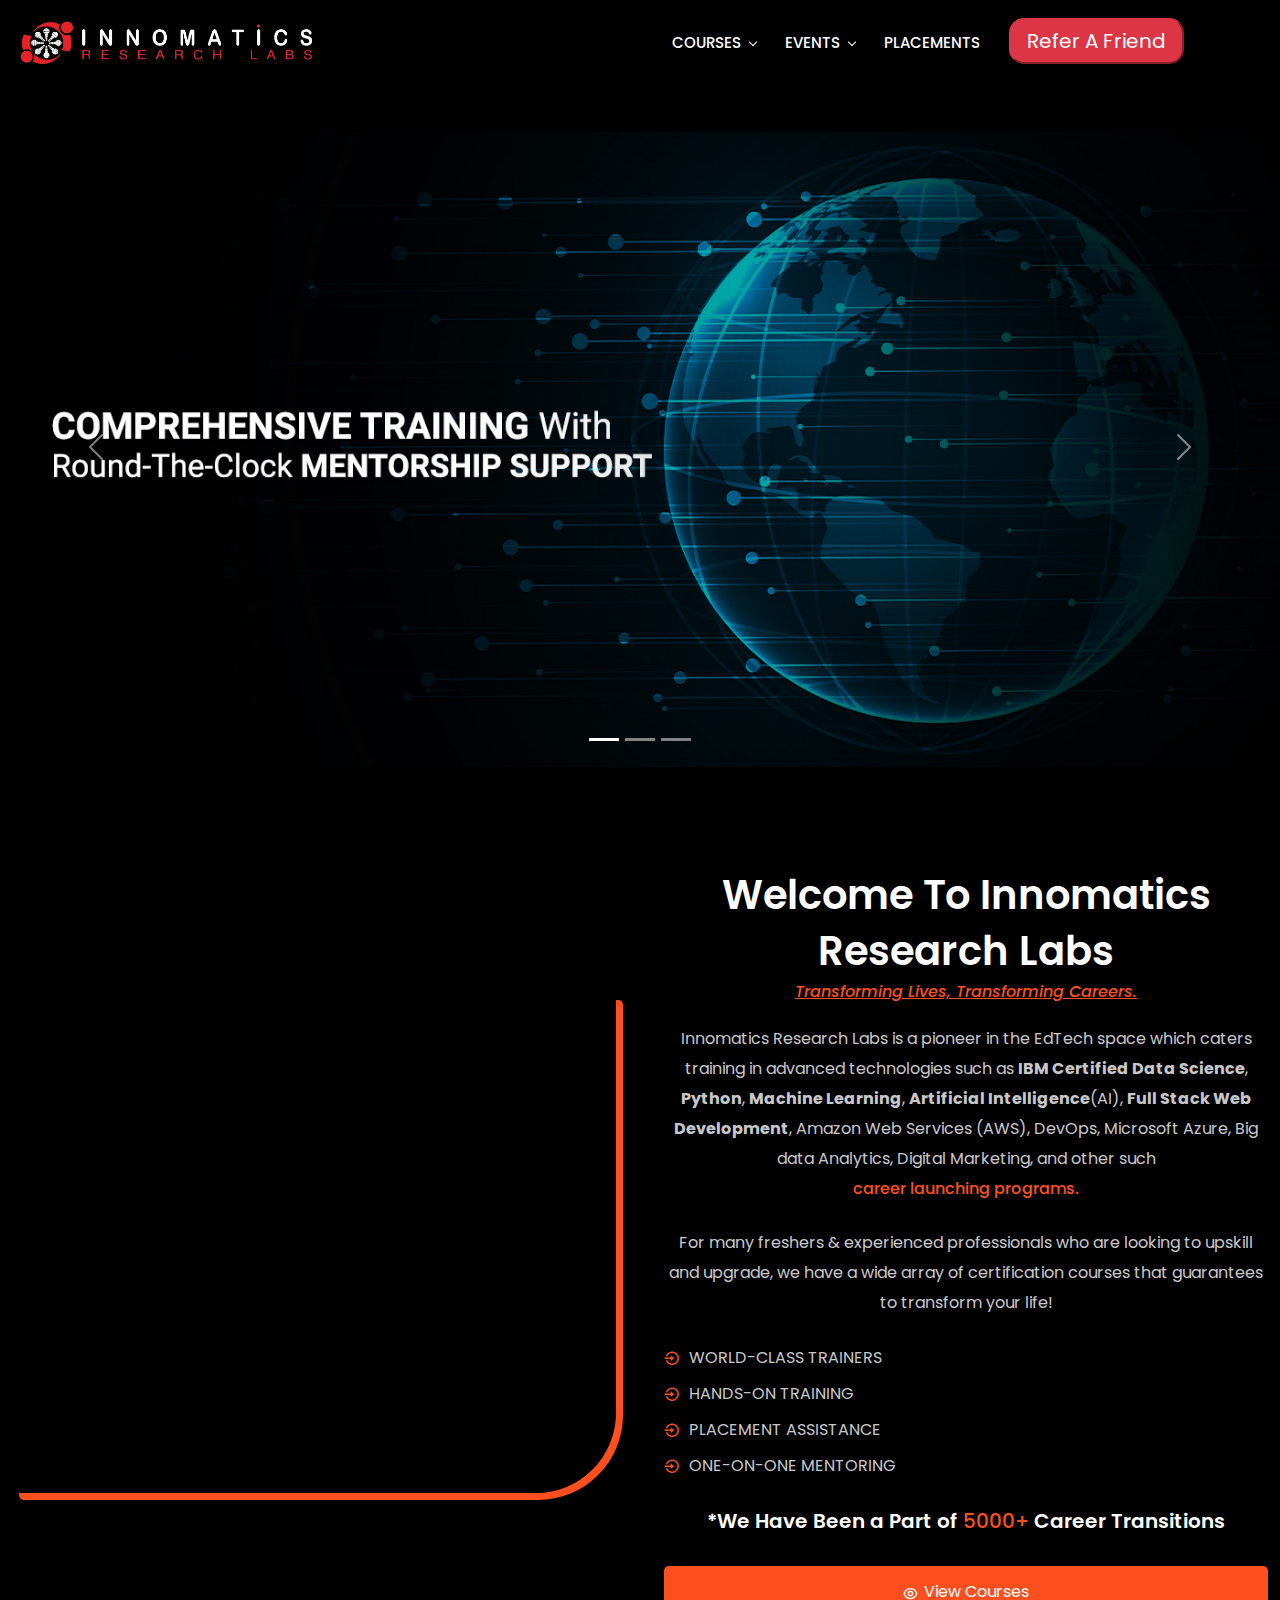
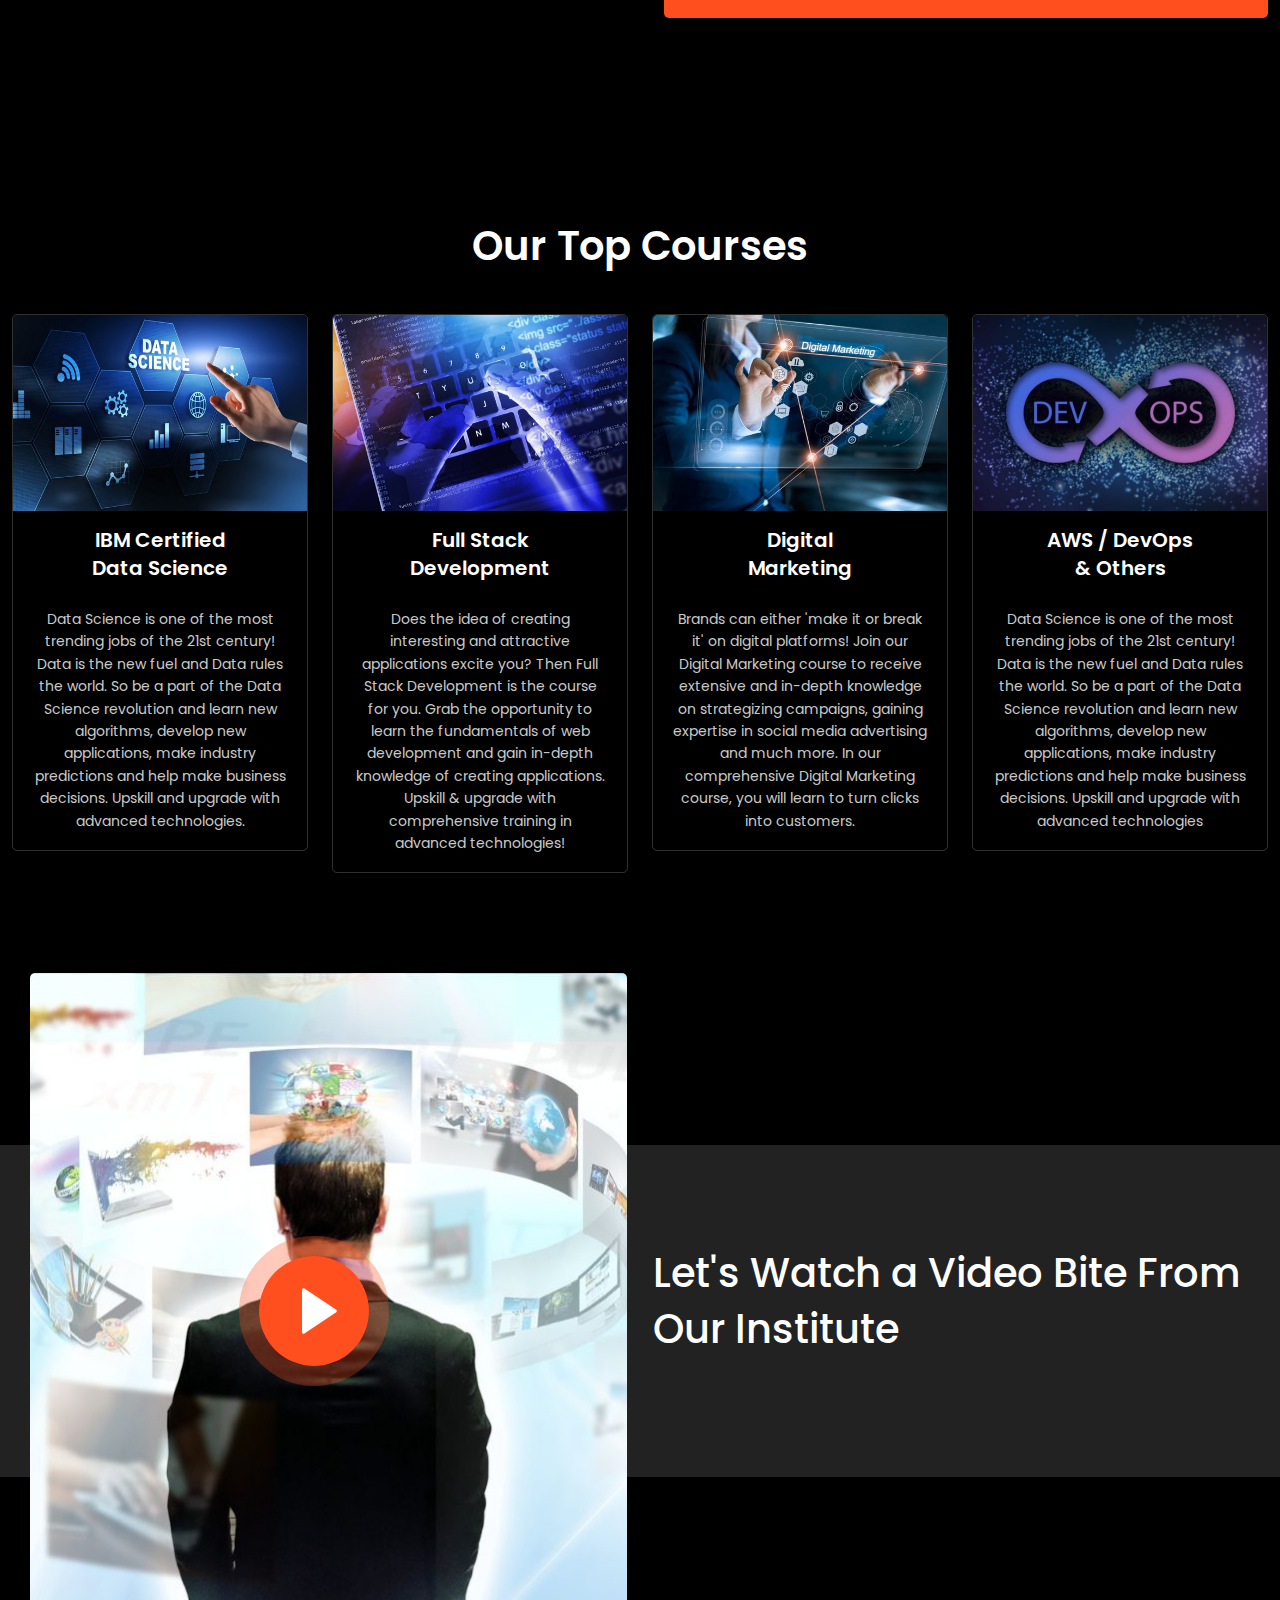
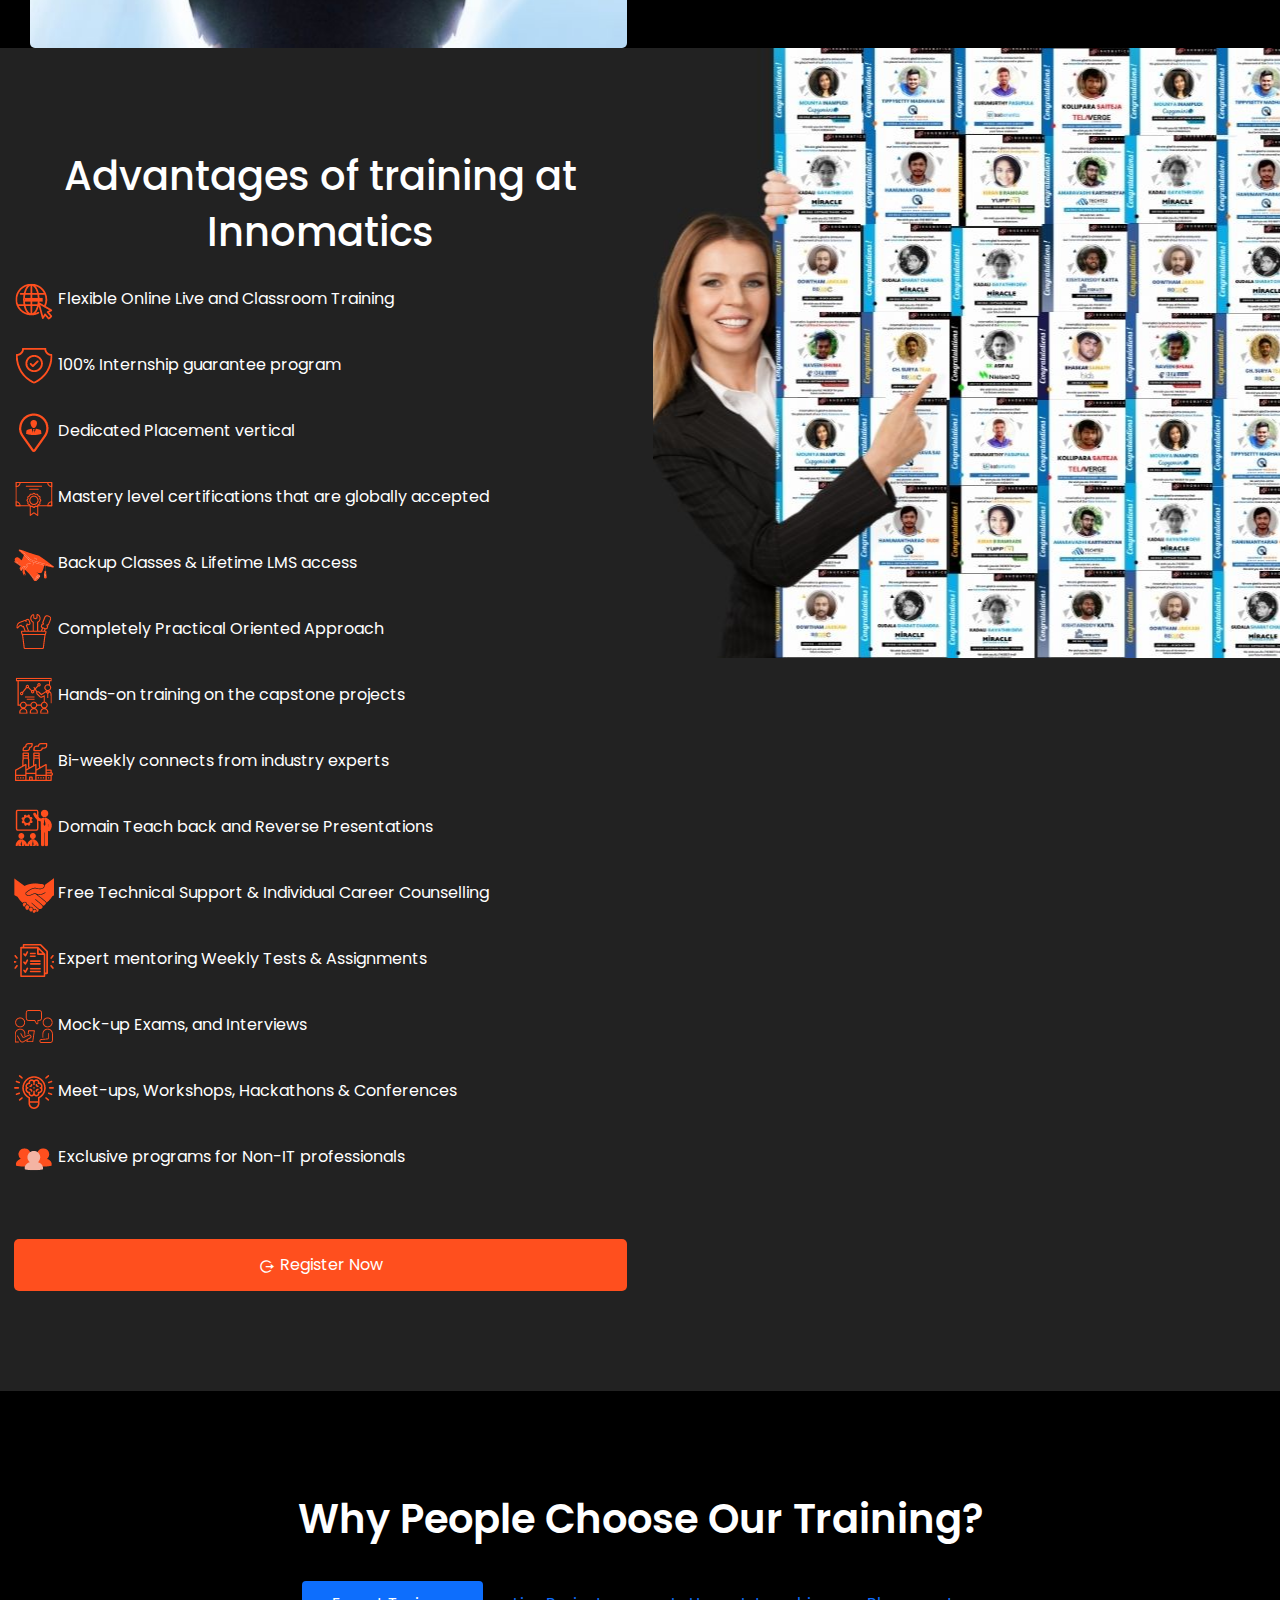
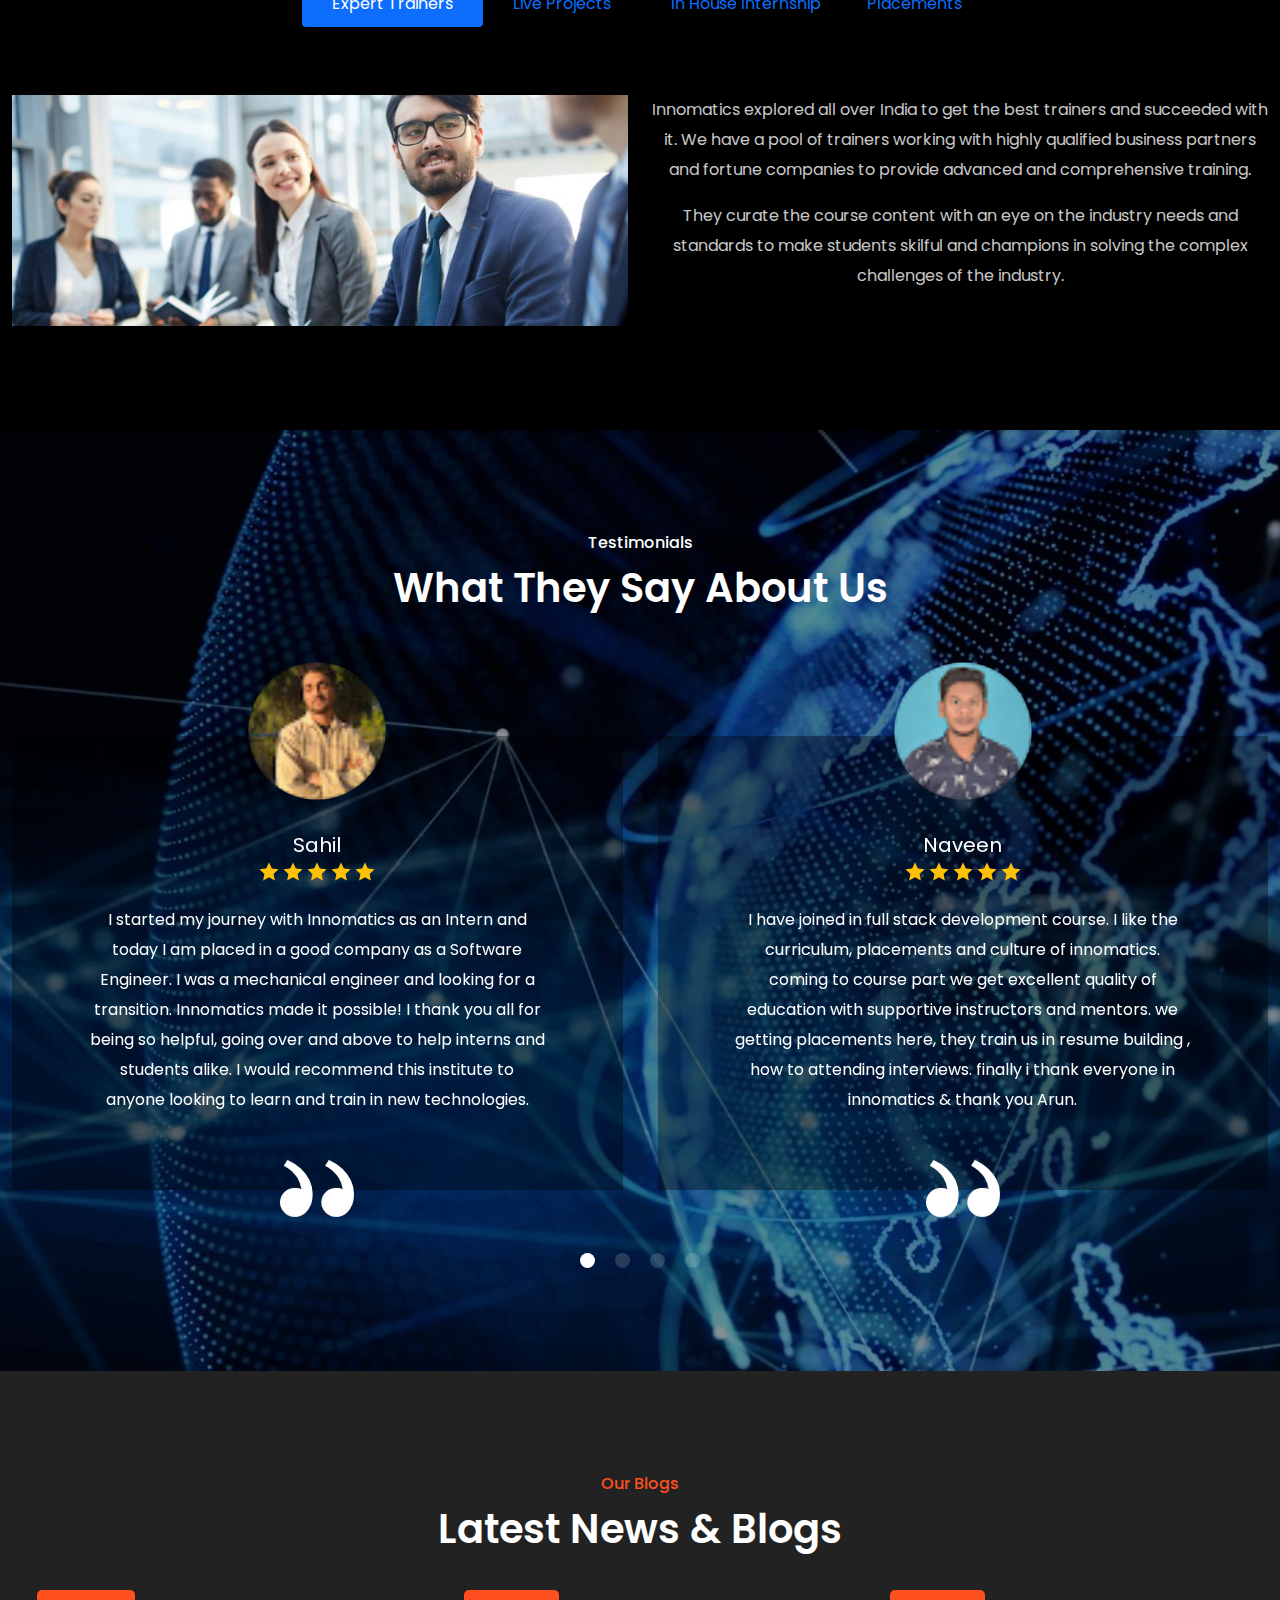
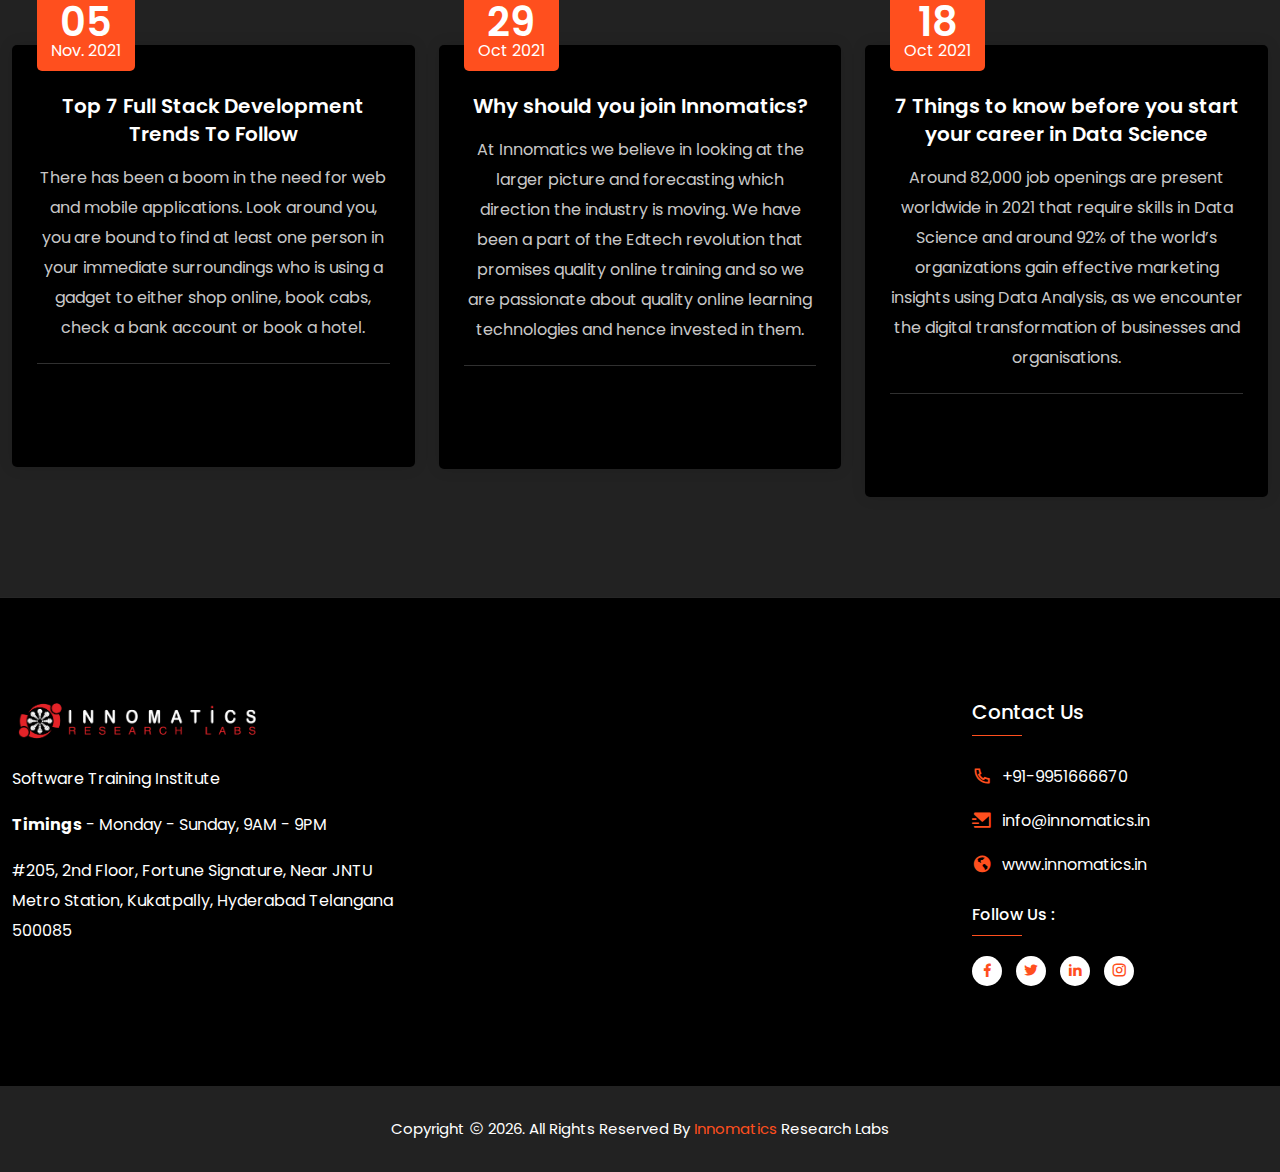
==== commit a308072d: "Added Icons to Home" ====
--- a/index.html
+++ b/index.html
@@ -123,21 +123,6 @@
                                 </div>
                             </div>
                         </div>
-                        <!-- <div class="col-lg-4 col-md-5  order-lg-3 order-md-2">
-                            <div class="header-menu-wrap">
-                                <div class="header-search md-none">
-                                    <form action="#">
-                                        <div class="form-group">
-                                            <input type="search" placeholder="Search Here ...">
-                                            <button type="submit"> <i class="ri-search-eye-line"></i> </button>
-                                        </div>
-                                    </form>
-                                </div>
-                                <div class="sidebar-menu md-none">
-                                    <i class="ri-equalizer-line"></i>
-                                </div>
-                            </div>
-                        </div> -->
                     </div>
                 </div>
             </div>
@@ -314,23 +299,20 @@
                 <h2 style="text-align: center;" class="text-white">Advantages of training at Innomatics</h2>
                 <p class="text-white">
                     <ul style="color: white;">
-                        <li style="display: flex; justify-content: flex-start;">
-                            <i class="fa-solid fa-hand-back-point-right"></i>
-                            <p> Flexible Online Live and Classroom Training</p>
-                        </li> <br>
-                        <li style="font-size: 1.5em;"><i class="fa-solid fa-hundred-points"></i> 100% Internship guarantee program</li> <br>
-                        <li style="font-size: 1.5em;"><i class="fa-solid fa-bag-shopping"></i> Dedicated Placement vertical</li>
-                        <li style="font-size: 1.5em;"><i class="fa-solid fa-badge-check"></i> Mastery level certifications that are globally accepted</li> <br>
-                        <li style="font-size: 1.5em;"><i class="fa-solid fa-chalkboard-user"></i> Backup Classes & Lifetime LMS access</li> <br>
-                        <li style="font-size: 1.5em;"><i class="fa-solid fa-globe"></i> Completely Practical Oriented Approach</li> <br>
-                        <li style="font-size: 1.5em;"><i class="fa-solid fa-globe"></i> Hands-on training on the capstone projects</li> <br>
-                        <li style="font-size: 1.5em;"><i class="fa-solid fa-globe"></i> Bi-weekly connects from industry experts</li> <br>
-                        <li style="font-size: 1.5em;"><i class="fa-solid fa-globe"></i> Domain Teach back and Reverse Presentations</li> <br>
-                        <li style="font-size: 1.5em;"><i class="fa-solid fa-globe"></i> Free Technical Support & Individual Career Counselling</li> <br>
-                        <li style="font-size: 1.5em;"><i class="fa-solid fa-globe"></i> Expert mentoring Weekly Tests & Assignments</li> <br>
-                        <li style="font-size: 1.5em;"><i class="fa-solid fa-globe"></i> Mock-up Exams, and Interviews</li>
-                        <li style="font-size: 1.5em;"><i class="fa-solid fa-globe"></i> Meet-ups, Workshops, Hackathons & Conferences</li> <br>
-                        <li style="font-size: 1.5em;"><i class="fa-solid fa-globe"></i> Exclusive programs for Non-IT professionals</li> <br>
+                        <li> <img src="./assets/img/course/ds-list-icons/1.png"> Flexible Online Live and Classroom Training</li> <br>
+                        <li> <img src="./assets/img/course/ds-list-icons/2.png"> 100% Internship guarantee program</li> <br>
+                        <li> <img src="./assets/img/course/ds-list-icons/3.png"> Dedicated Placement vertical</li> <br>
+                        <li> <img src="./assets/img/course/ds-list-icons/4.png"> Mastery level certifications that are globally accepted</li> <br>
+                        <li> <img src="./assets/img/course/ds-list-icons/5.png"> Backup Classes & Lifetime LMS access</li> <br>
+                        <li> <img src="./assets/img/course/ds-list-icons/6.png"> Completely Practical Oriented Approach</li> <br>
+                        <li> <img src="./assets/img/course/ds-list-icons/7.png"> Hands-on training on the capstone projects</li> <br>
+                        <li> <img src="./assets/img/course/ds-list-icons/8.png"> Bi-weekly connects from industry experts</li> <br>
+                        <li> <img src="./assets/img/course/ds-list-icons/9.png"> Domain Teach back and Reverse Presentations</li> <br>
+                        <li> <img src="./assets/img/course/ds-list-icons/10.png"> Free Technical Support & Individual Career Counselling</li> <br>
+                        <li> <img src="./assets/img/course/ds-list-icons/11.png"> Expert mentoring Weekly Tests & Assignments</li> <br>
+                        <li> <img src="./assets/img/course/ds-list-icons/12.png"> Mock-up Exams, and Interviews</li> <br>
+                        <li> <img src="./assets/img/course/ds-list-icons/13.png"> Meet-ups, Workshops, Hackathons & Conferences</li> <br>
+                        <li> <img src="./assets/img/course/ds-list-icons/14.png"> </i> Exclusive programs for Non-IT professionals</li> <br>
                     </ul>
                 </p>
                 <a style="display: flex; align-items: center; justify-content: center;" href="login.html" class="btn v1"> <i class="ri-logout-circle-r-line"></i> Register Now</a>
--- a/assets/scss/style.css
+++ b/assets/scss/style.css
@@ -3611,7 +3611,8 @@
     position: relative;
     height: 100%;
     padding: 300px 0 250px;
-    background-size: cover;
+    /* background-size: cover; */
+    background-repeat: no-repeat;
     overflow: hidden;
     margin: 127px 0 0
 }
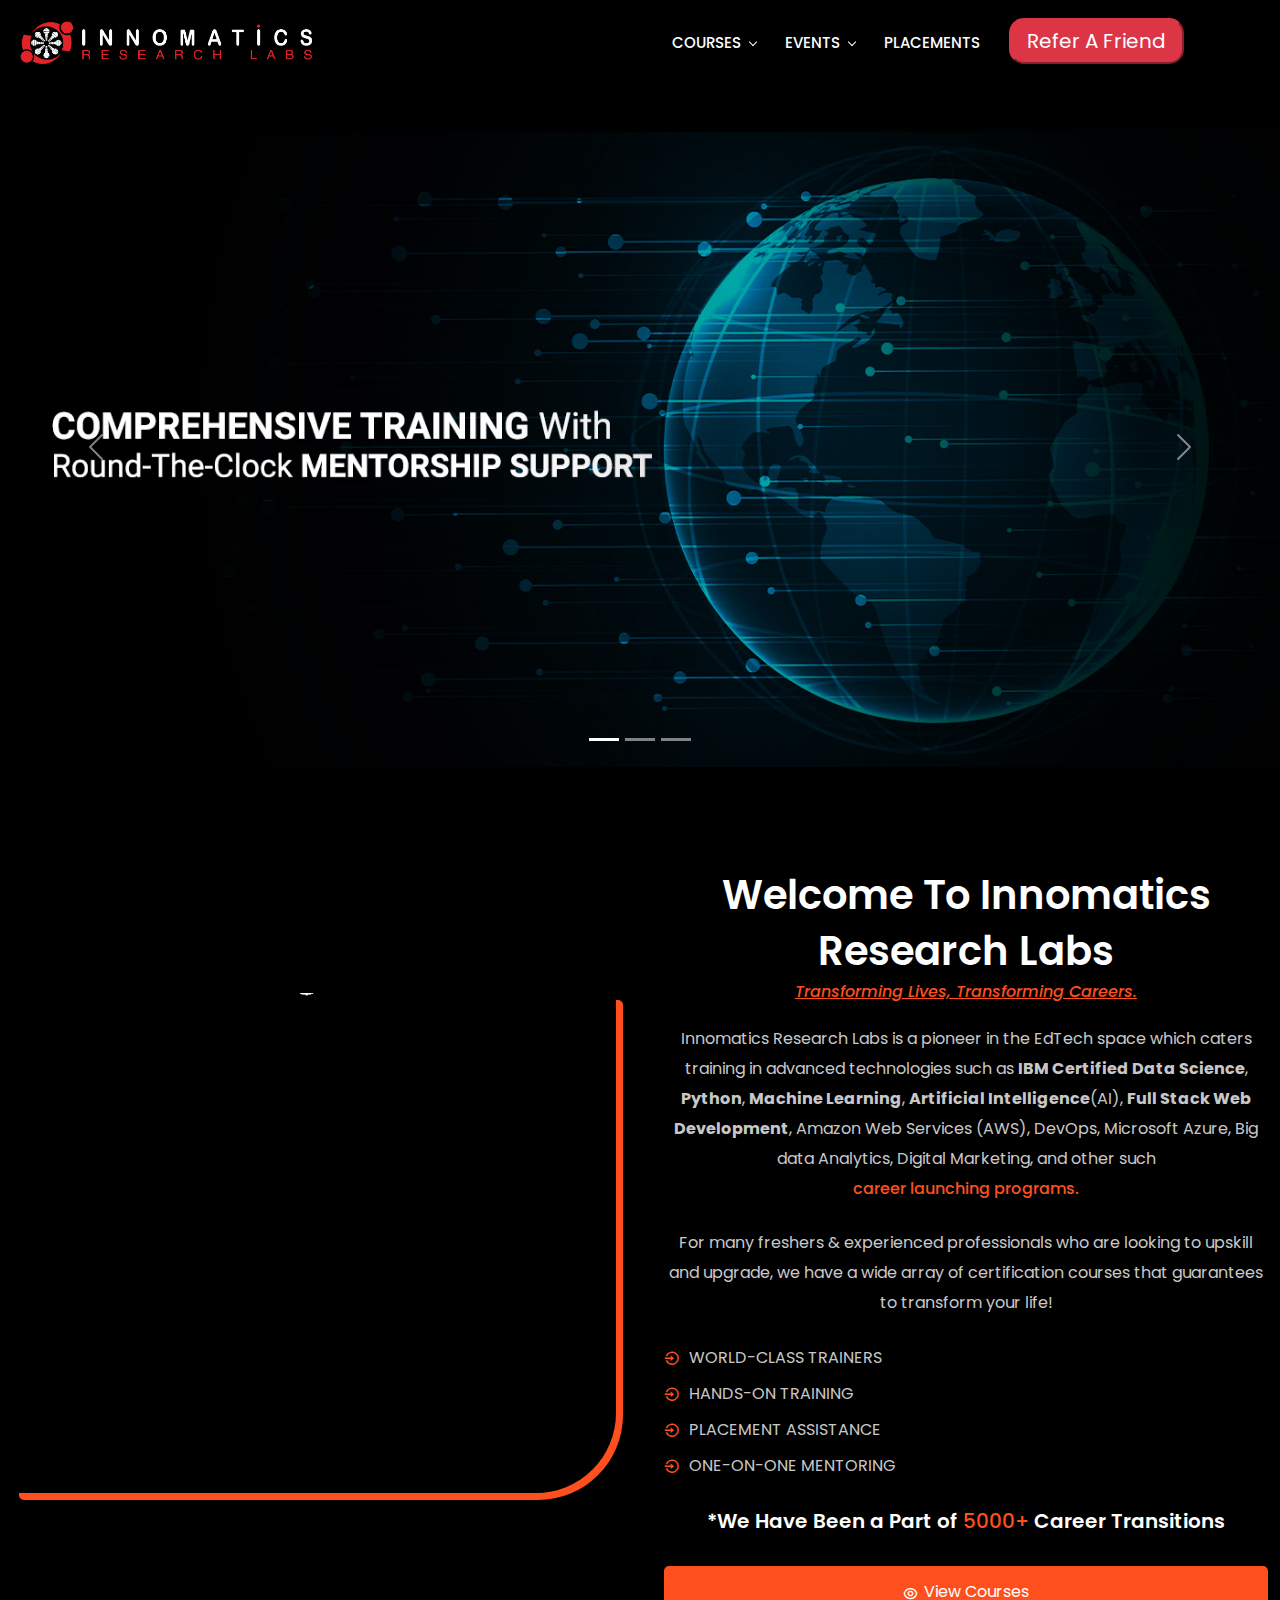
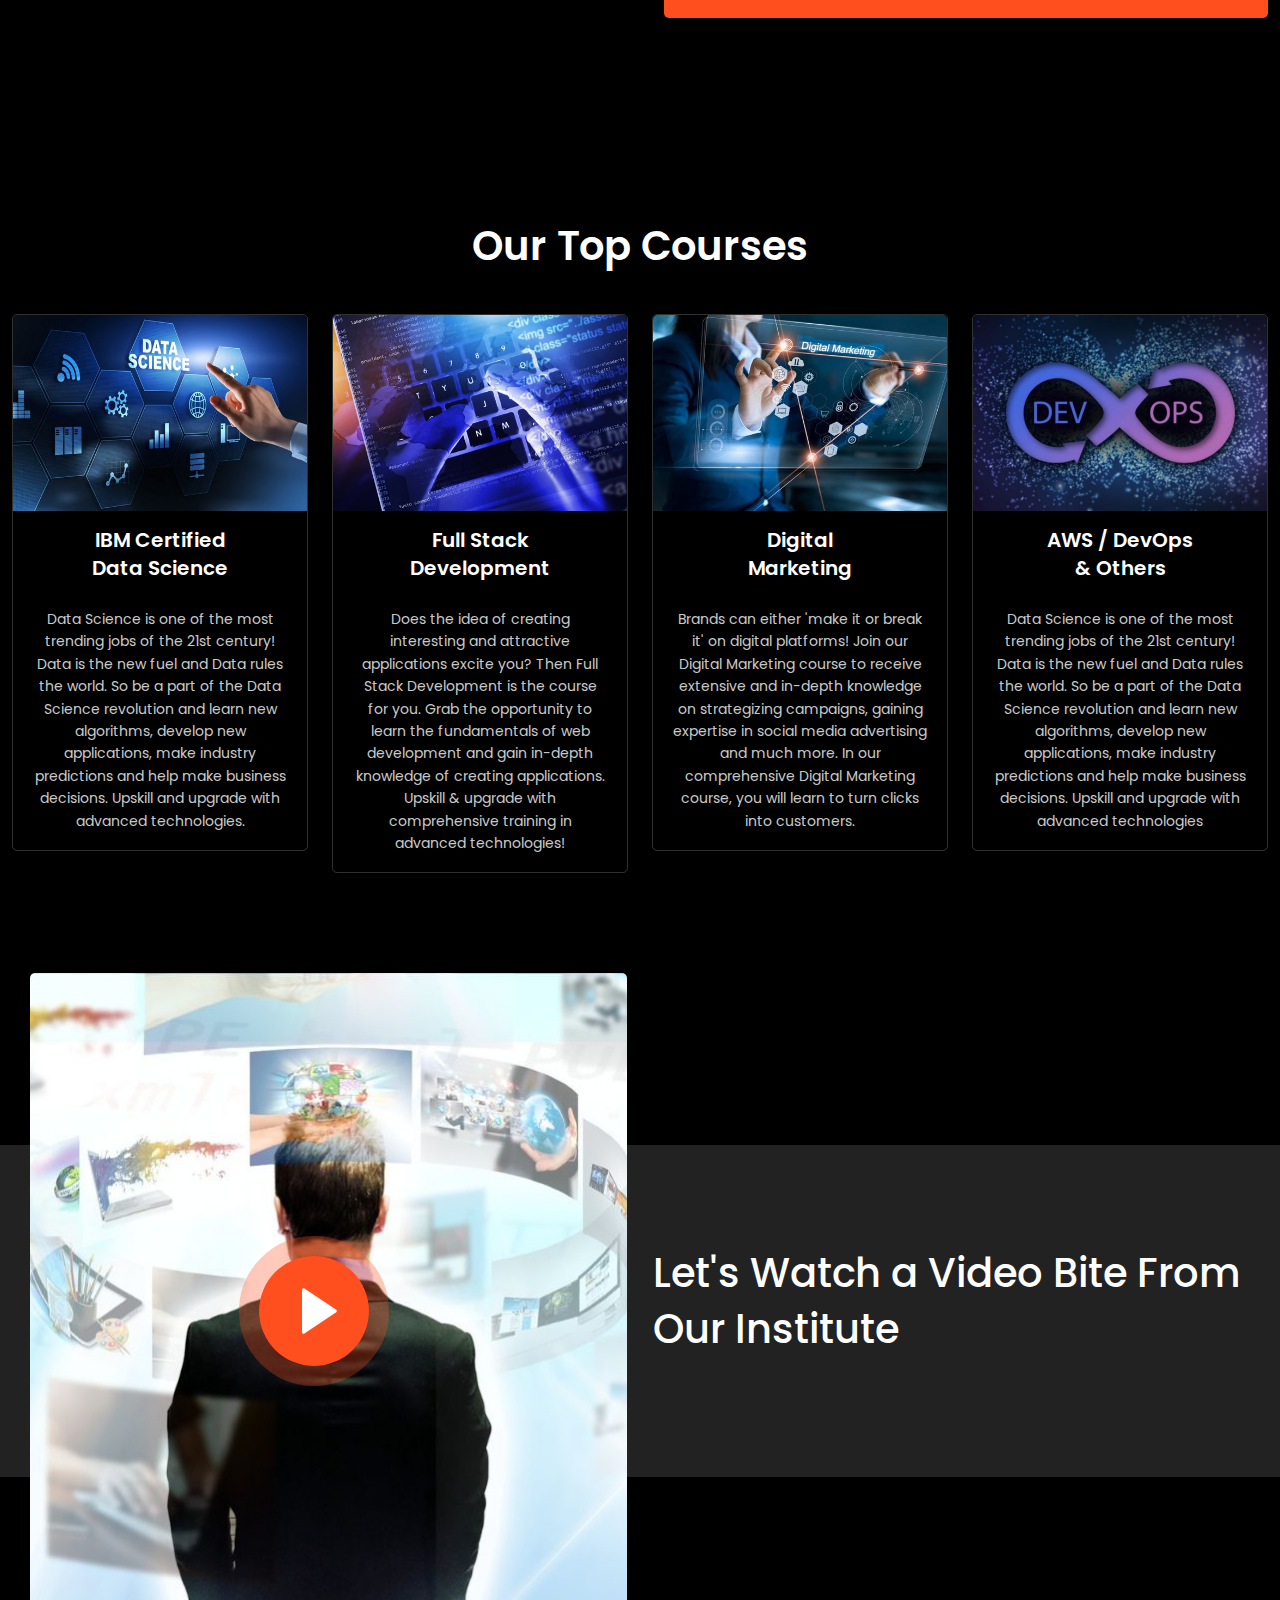
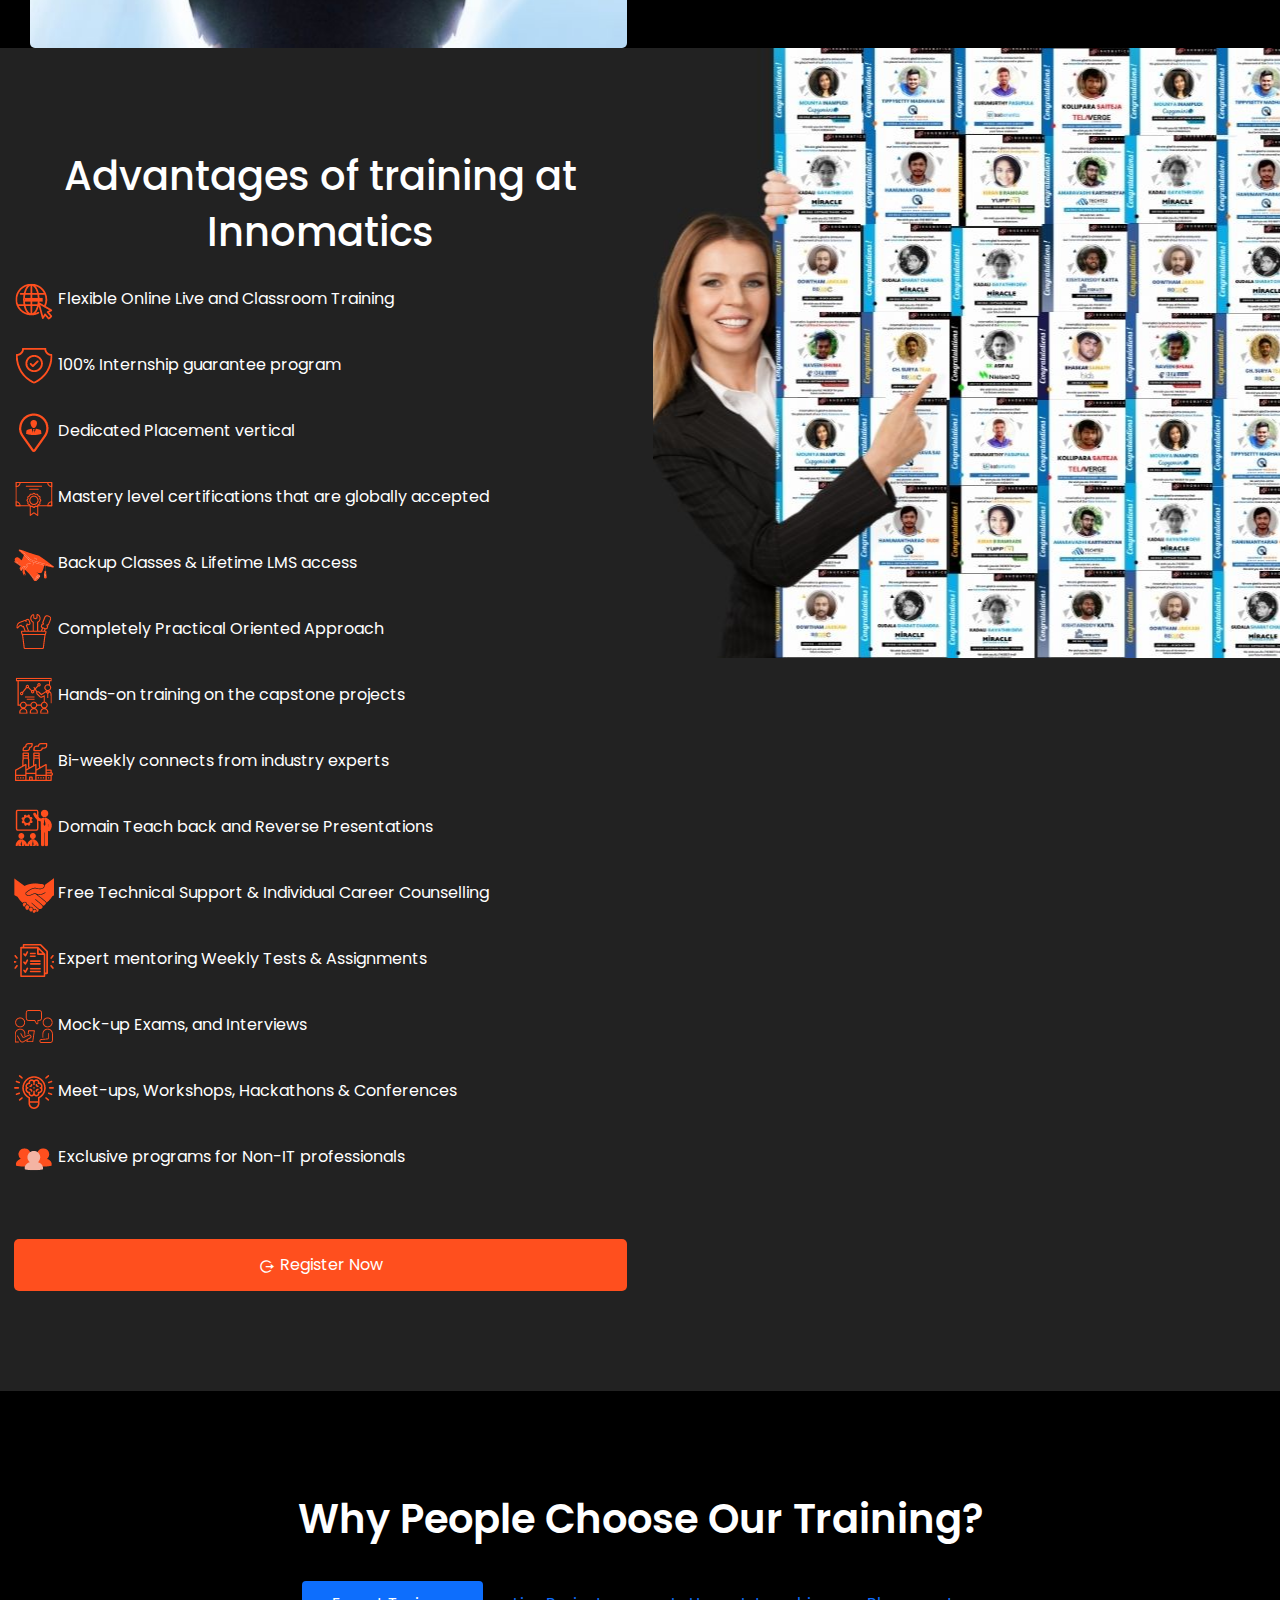
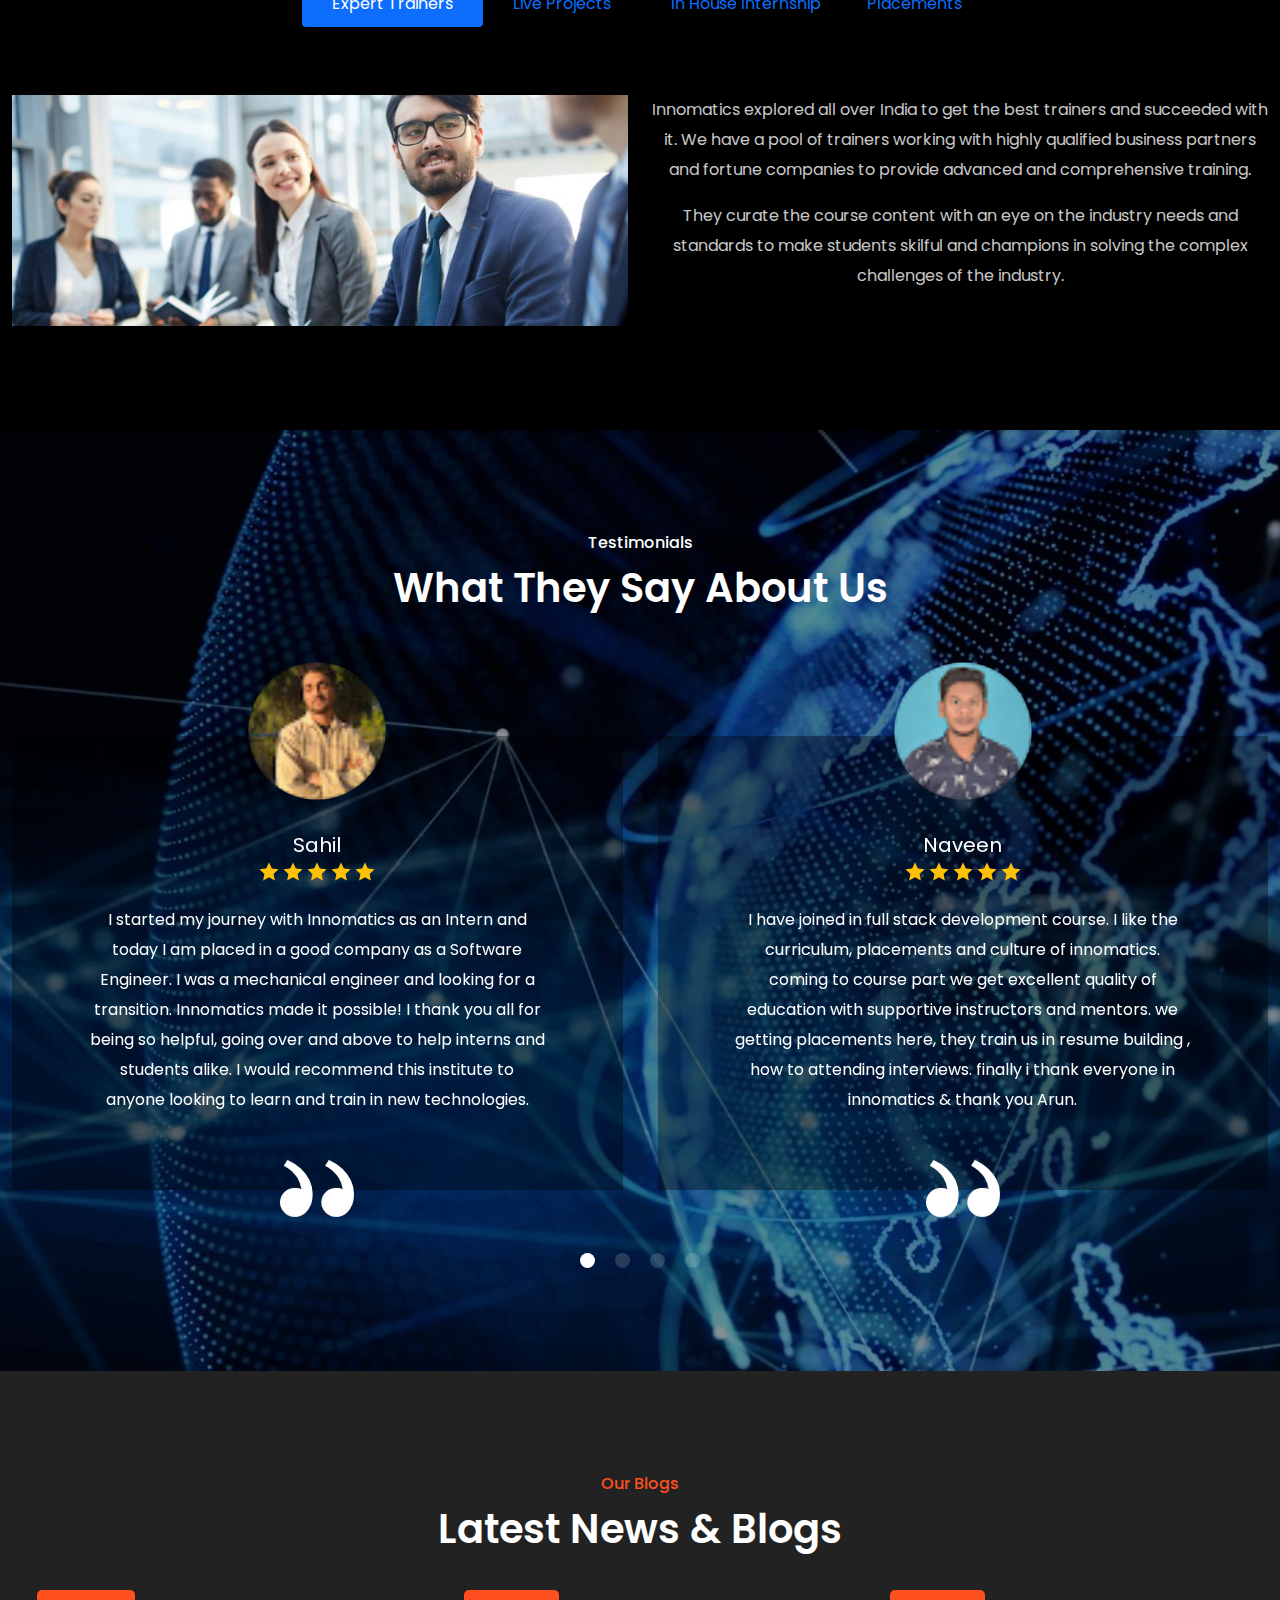
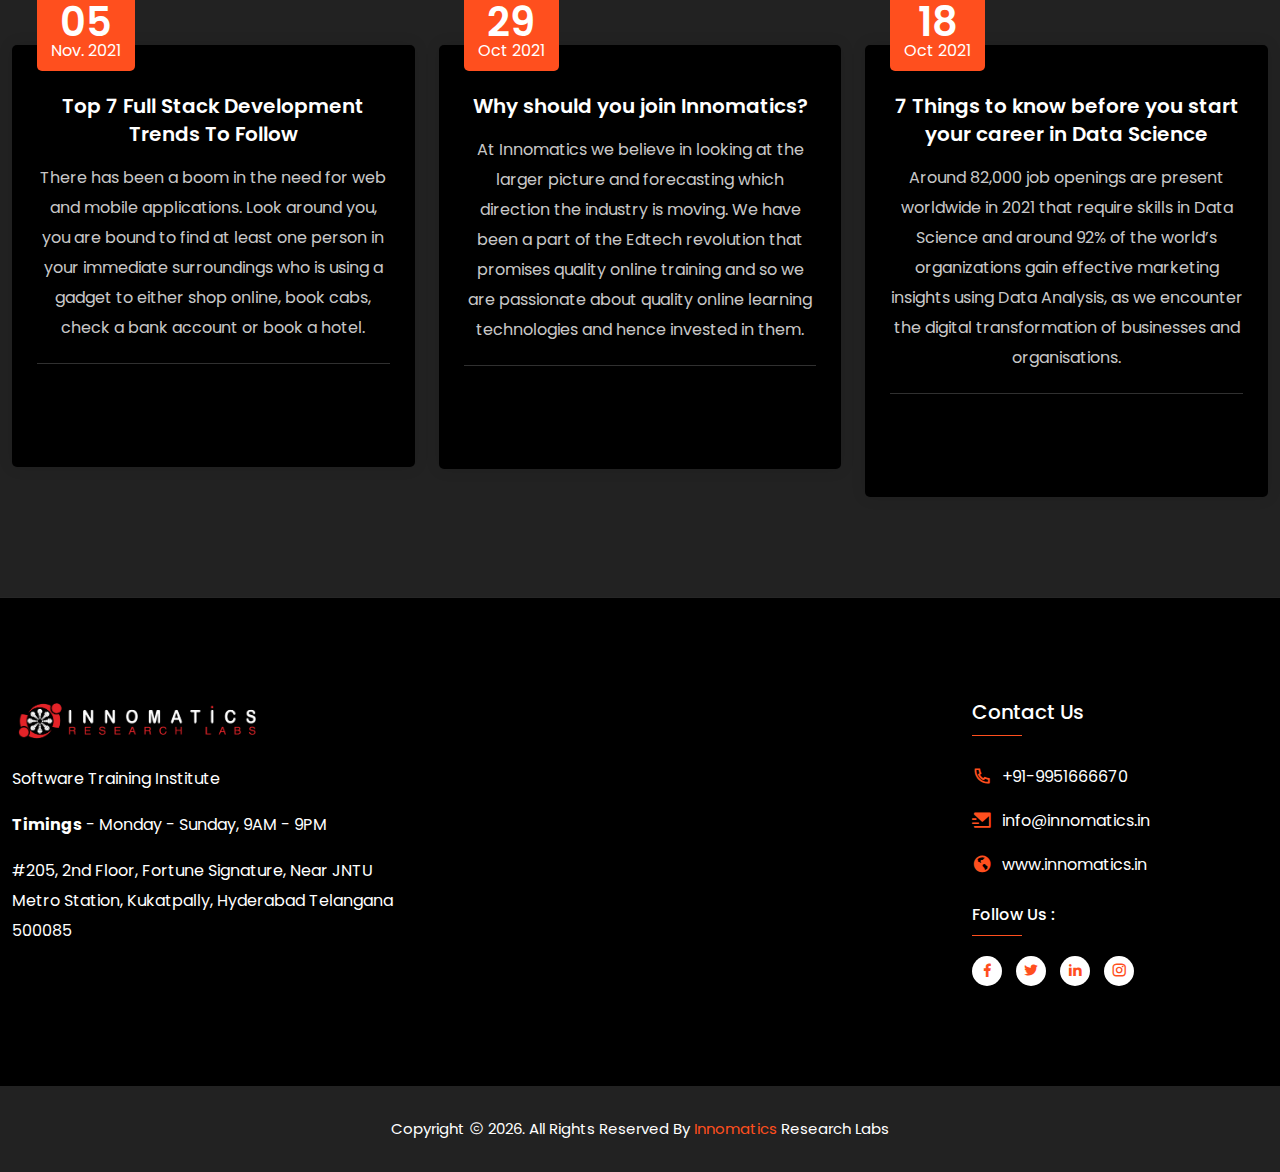
==== commit 68e2c233: "Added Offline DS Page" ====
--- a/index.html
+++ b/index.html
@@ -65,7 +65,7 @@
                                                         <li><a href="./offline-ds-course.html">
                                                             Offline Data Science</a>
                                                         </li>
-                                                        <li><a href="https://www.innomatics.in/online-data-science-course/">
+                                                        <li><a href="./online-ds-course.html">
                                                             Online Data Science</a>
                                                         </li>
                                                         <li><a href="https://www.innomatics.in/pre-placement-program-for-data-science-trained-professionals/">
@@ -191,23 +191,6 @@
             </div>
         </section>
 
-
-        <!-- <section class="promo-banner-wrap style1">
-            <div class="promo-content  ptb-100 ">
-                <h2 class="text-white">Trusted By 10,000 + Organization</h2>
-                <p class="text-white">Curabitur pretium tincidunt lacus. Nulla gravida a odio. Nullam varius, turpis et commodo pharetra, est eros bibendum elit, nec luctus magna felis sollicitudin mauris. Integer in odio mauris eu nibh euismod gravida.</p>
-                <a href="course.html" class="btn v1"> <i class="ri-eye-line"></i> View Courses</a>
-            </div>
-            <div class="promo-img-wrap">
-                <div class="promo-img bg-f promo-bg-1">
-                    <div class="promo-circle-shape md-none">
-                        <img src="assets/img/promo/promo-circle-shape.svg" alt="Image">
-                    </div>
-                </div>
-            </div>
-        </section> -->
-
-
         <section class="course-wrap pt-100 pb-70">
             <div class="container">
                 <div class="row">
@@ -225,16 +208,6 @@
                             </div>
                             <div class="course-info">
                                 <h3 style="text-align: center;"><a href="course-details.html">IBM Certified <br> Data Science</a></h3> <br>
-                                <!-- <div class="course-rating">
-                                    <ul>
-                                        <li> <i class="ri-star-fill"></i></li>
-                                        <li> <i class="ri-star-fill"></i></li>
-                                        <li> <i class="ri-star-fill"></i></li>
-                                        <li> <i class="ri-star-fill"></i></li>
-                                        <li> <i class="ri-star-line"></i> </li>
-                                    </ul>
-                                    <span>4 Reviews</span>
-                                </div> -->
                                 <p style="text-align: center;">Data Science is one of the most trending jobs of the 21st century! Data is the new fuel and Data rules the world. So be a part of the Data Science revolution and learn new algorithms, develop new applications, make industry
                                     predictions and help make business decisions. Upskill and upgrade with advanced technologies.</p>
                             </div>
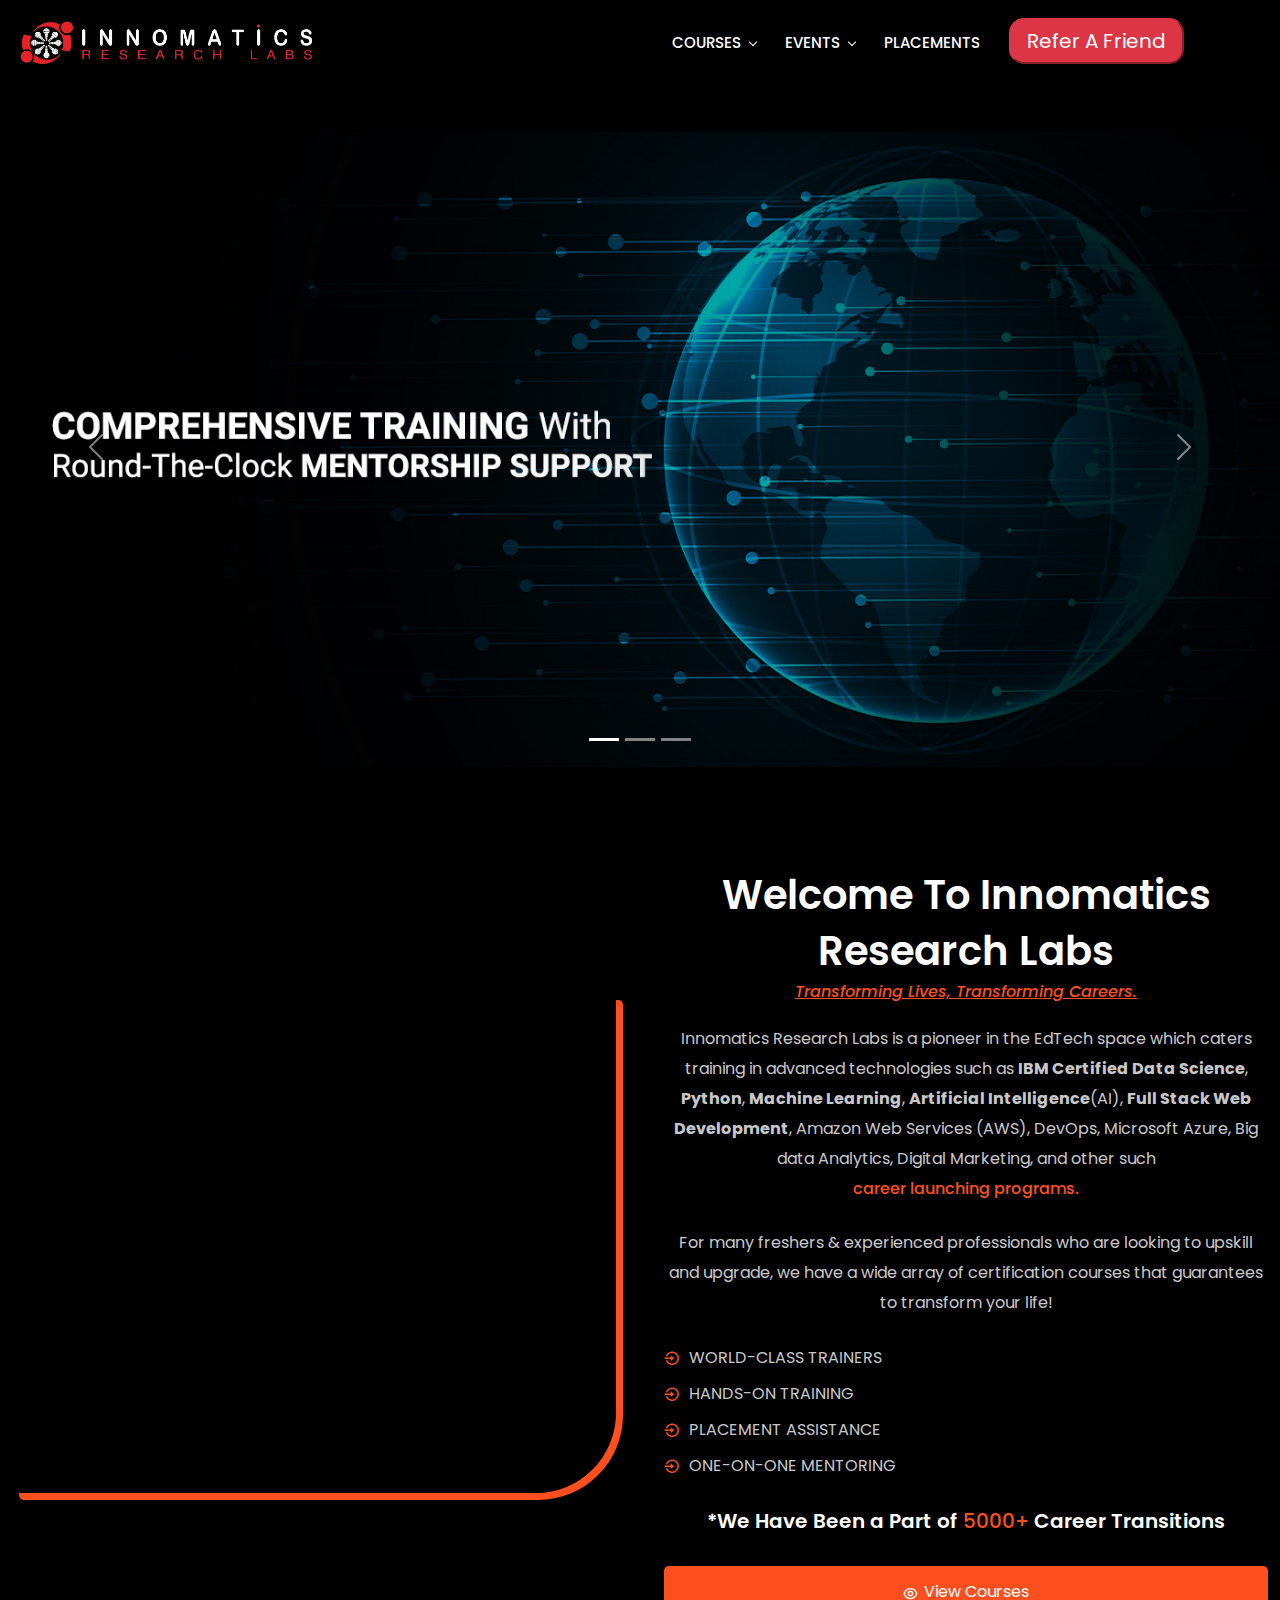
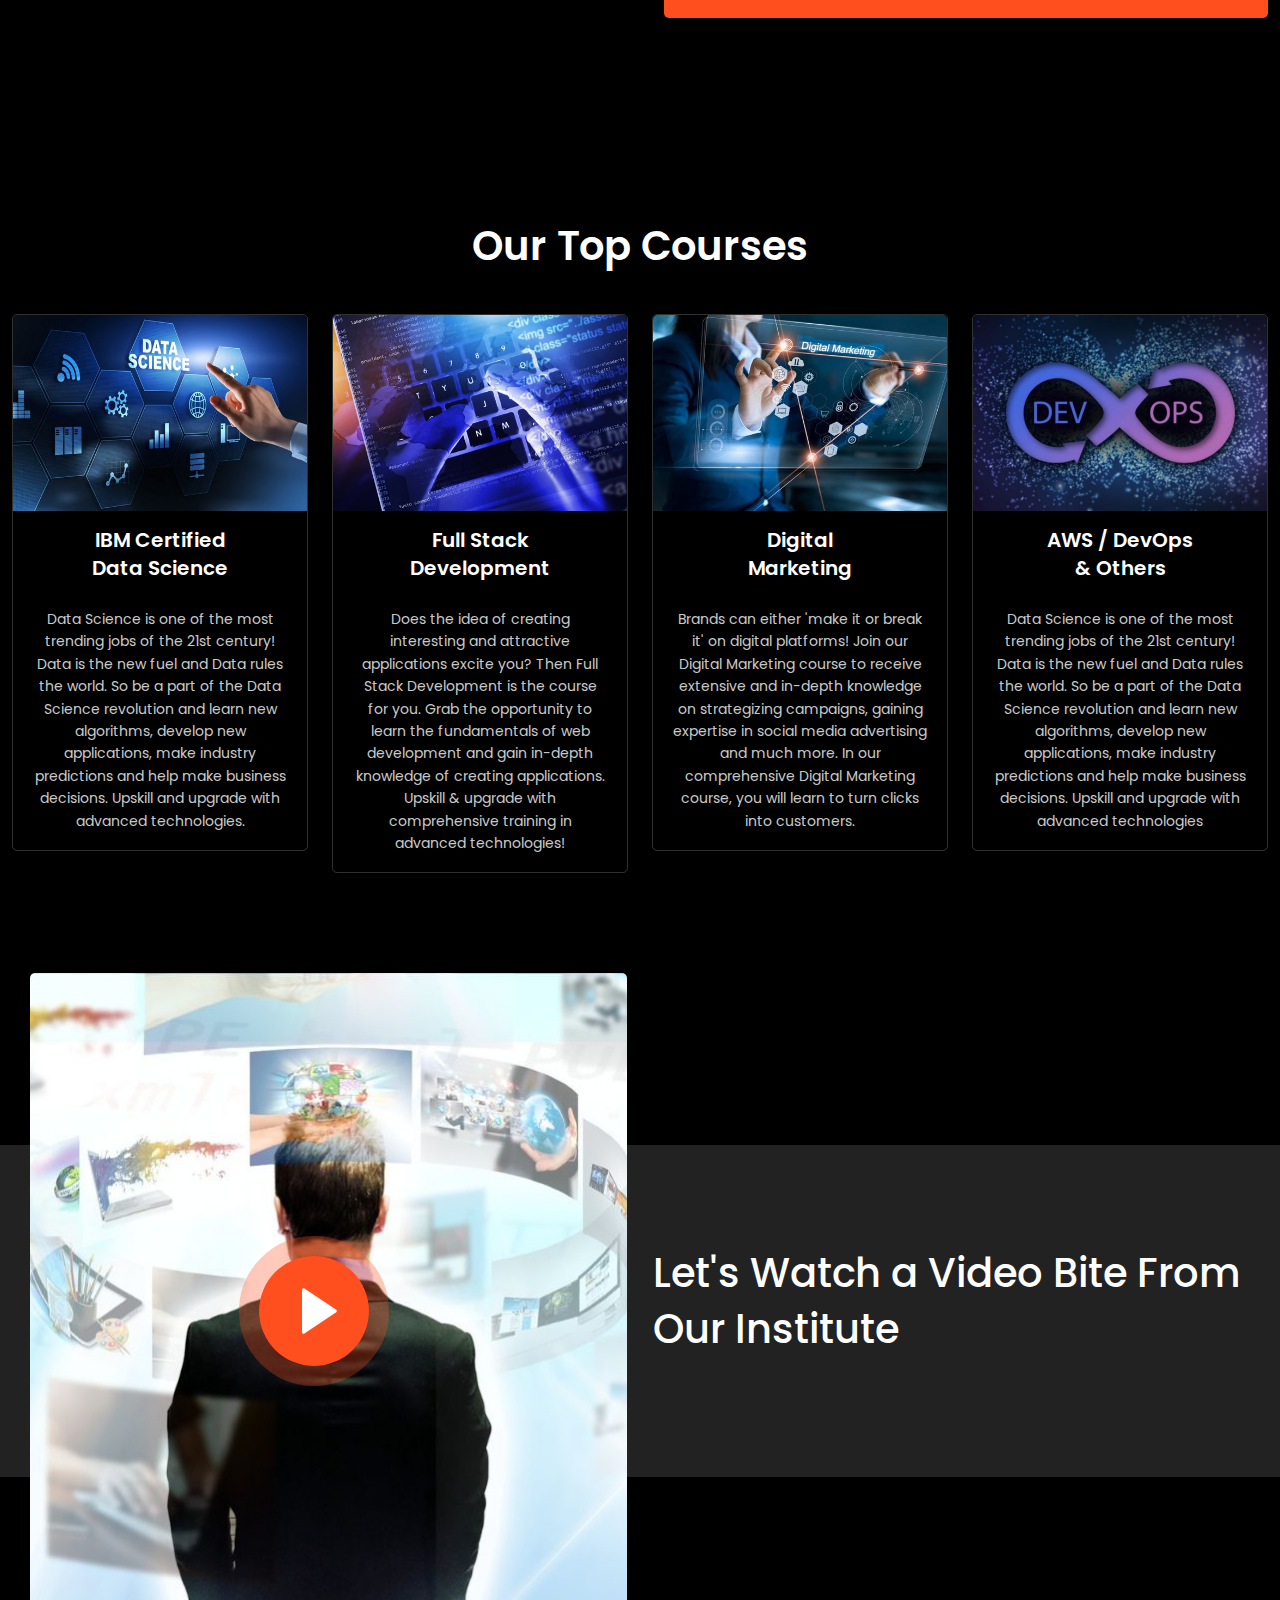
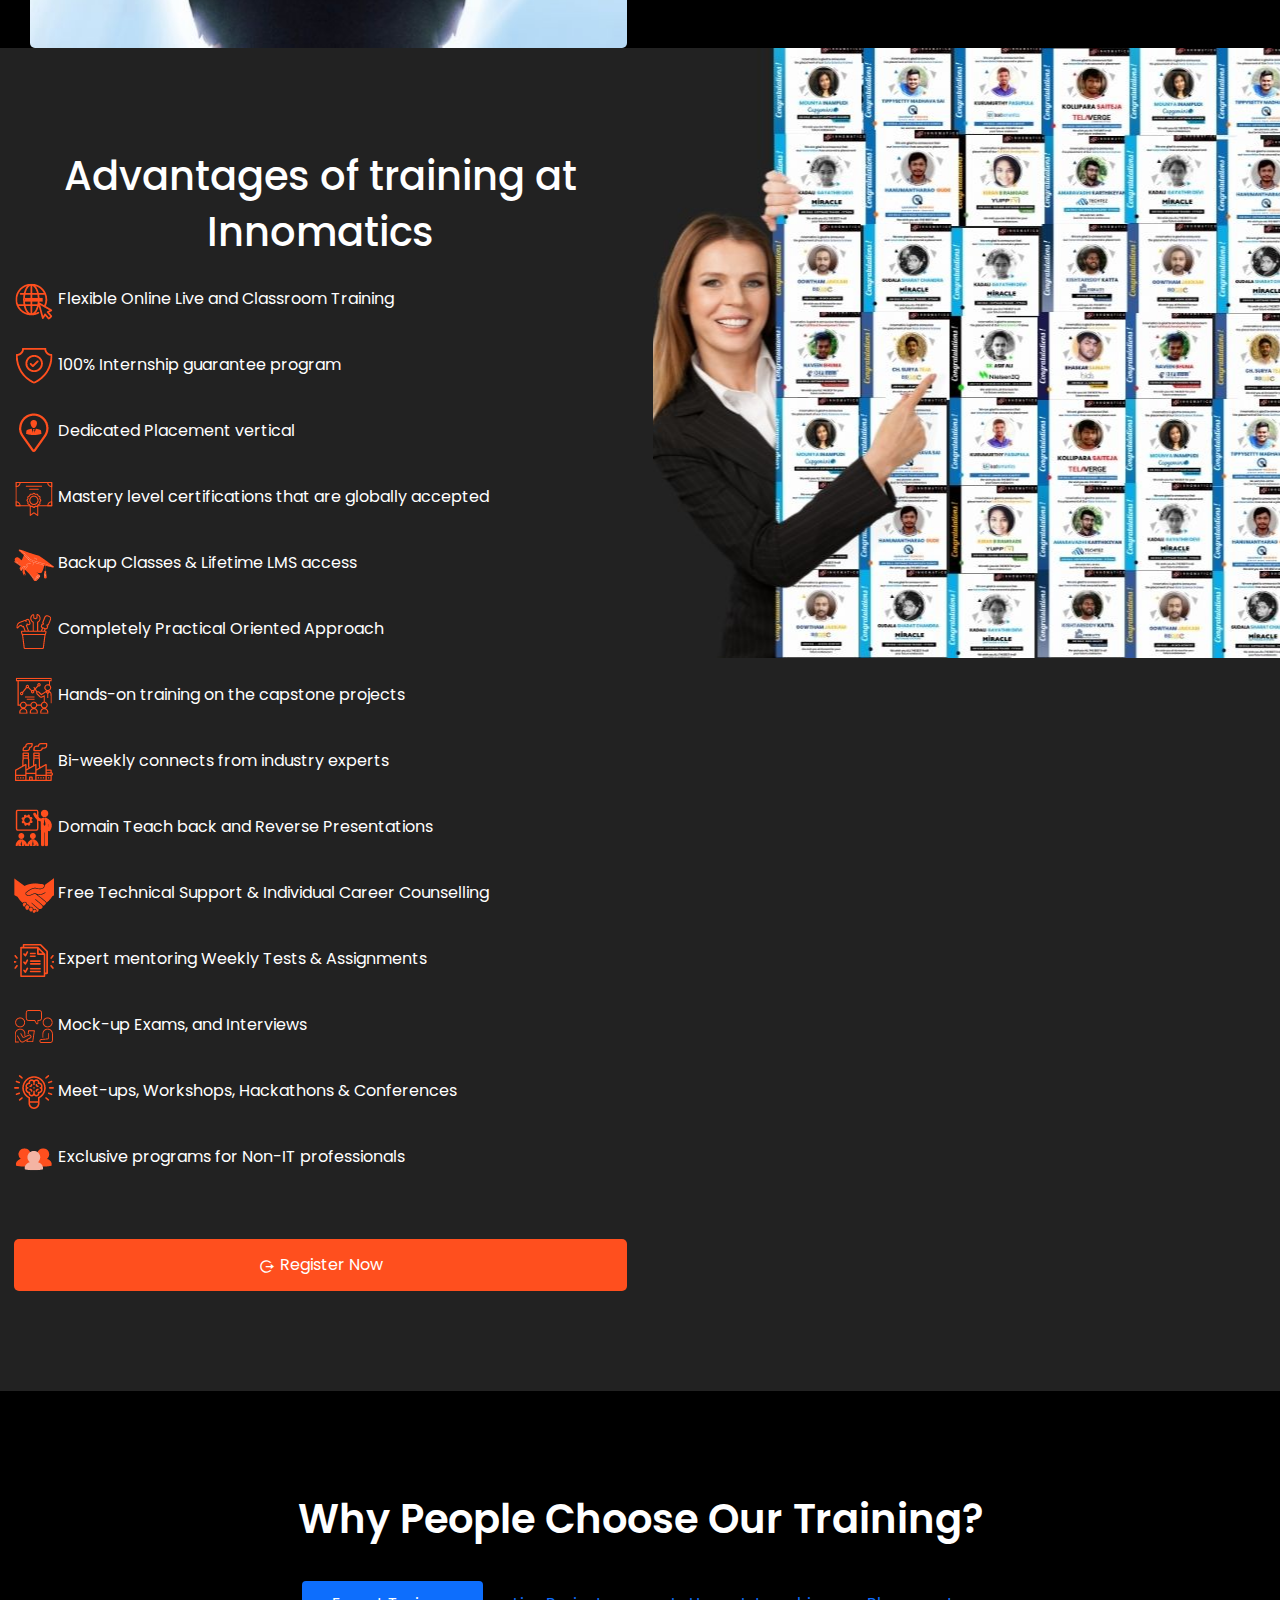
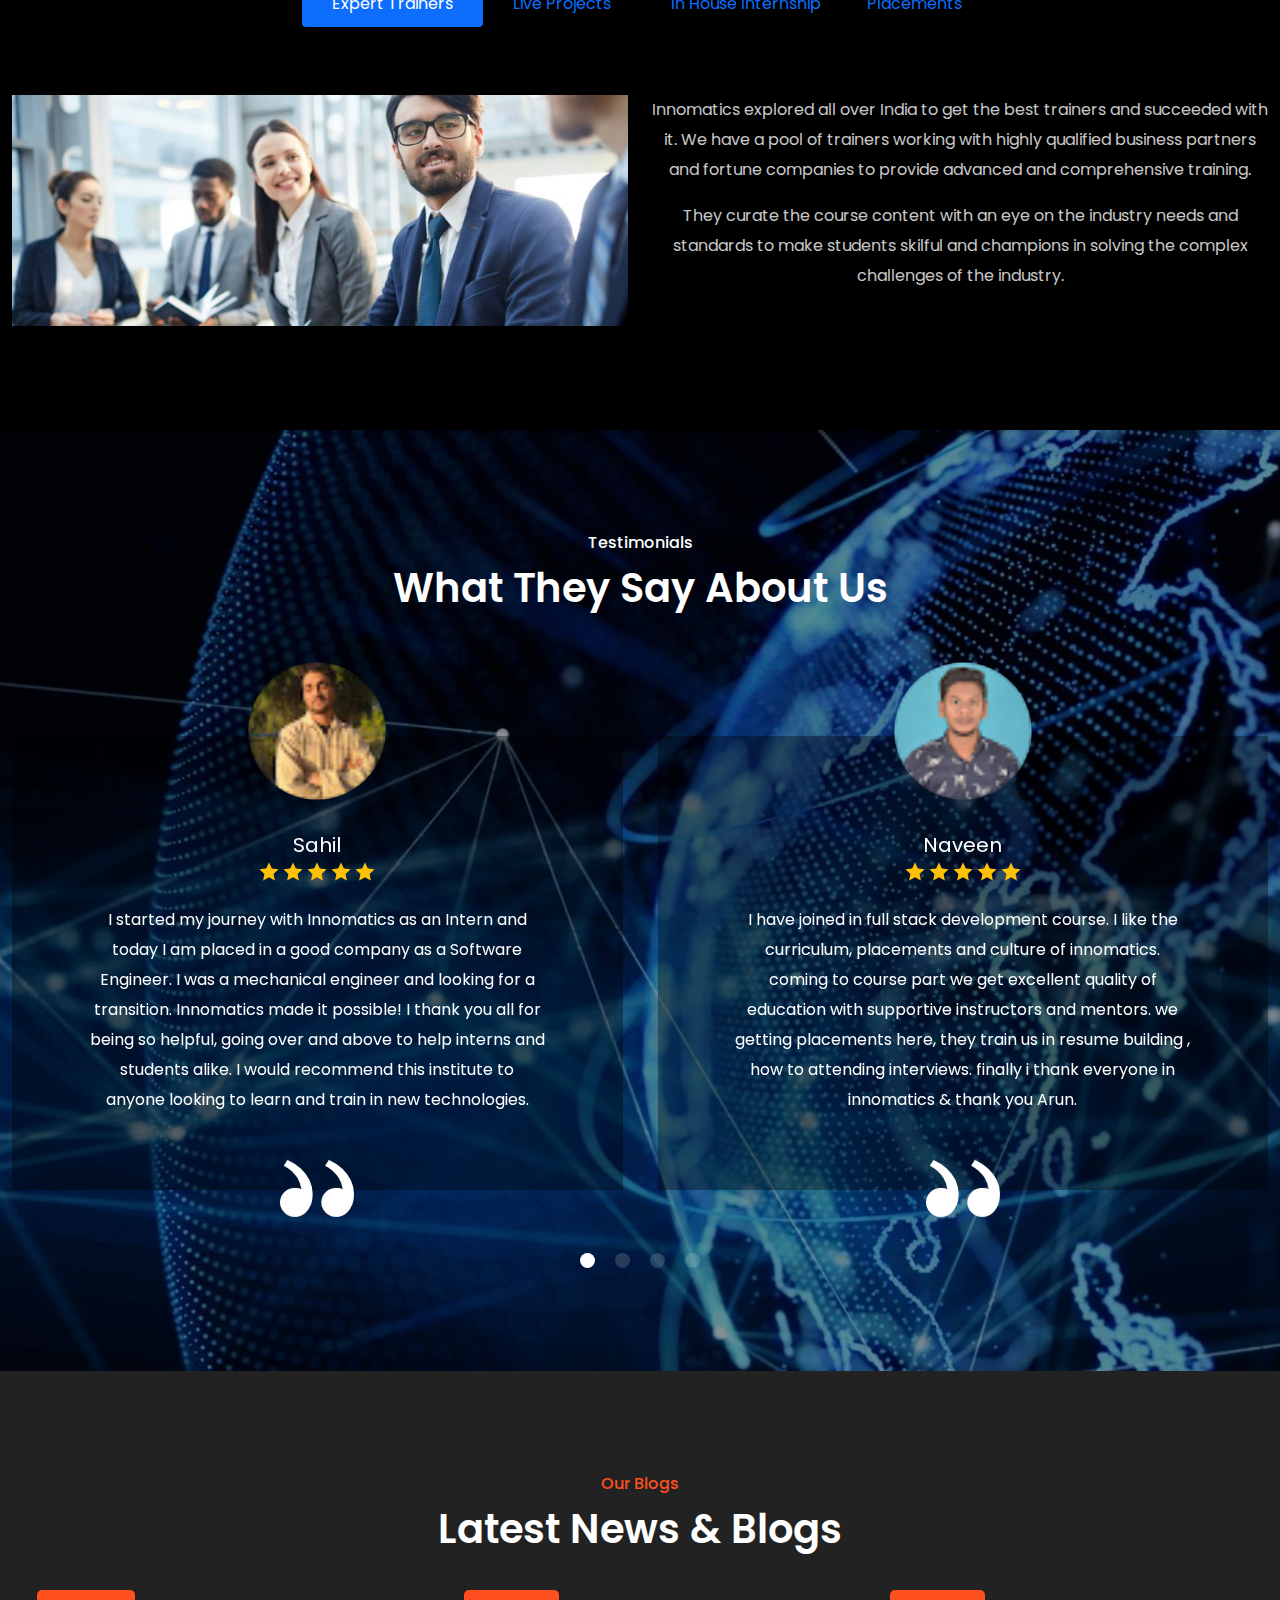
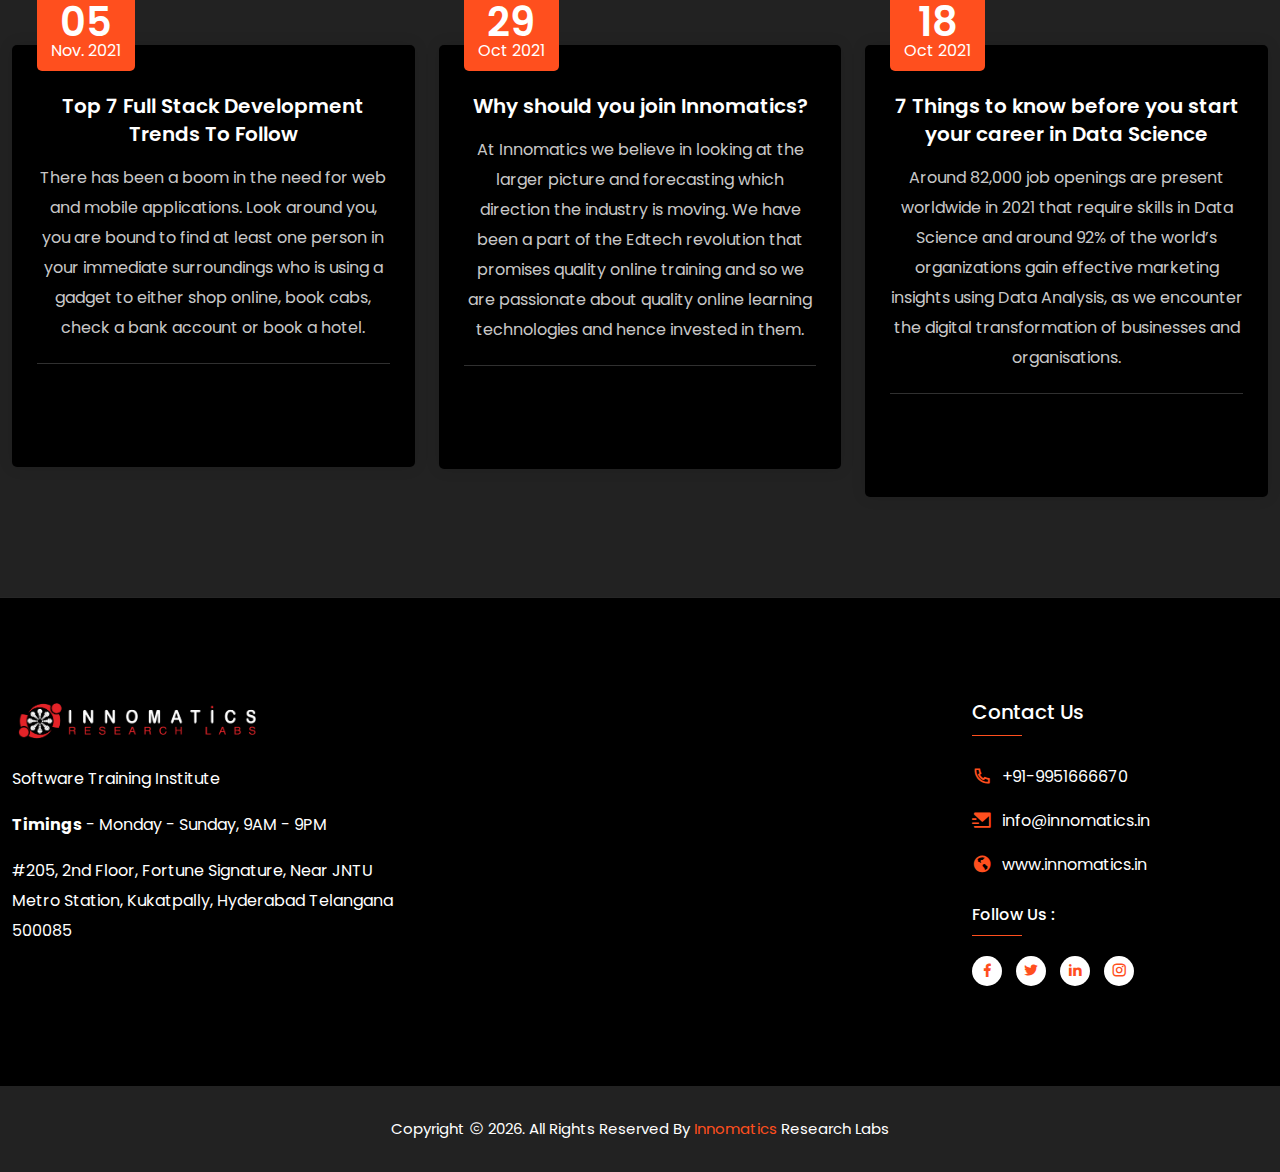
==== commit 156fff6f: "FSD Page" ====
--- a/index.html
+++ b/index.html
@@ -71,12 +71,9 @@
                                                         <li><a href="https://www.innomatics.in/pre-placement-program-for-data-science-trained-professionals/">
                                                             Pre- placement program</a>
                                                         </li>
-                                                        <li><a href="https://www.innomatics.in/pg-certification-program-in-business-analytics/">
-                                                            PG Certification Program in Business Analytics</a>
-                                                        </li>
                                                     </ul>
                                                 </li>
-                                                <li><a href="https://www.innomatics.in/full-stack-web-development-course-with-job-assistance/">
+                                                <li><a href="./full-stack-development.html">
                                                     Full Stack Development</a>
                                                 </li>
                                                 <li><a href="https://www.innomatics.in/digital-marketing-course-training-hyderabad/">
--- a/assets/scss/style.css
+++ b/assets/scss/style.css
@@ -3600,18 +3600,23 @@
 }
 
 .br-bg-5 {
+    /* background-image: url(../img/breadcrumb/breadcrumb-5.jpg) */
     background-image: url(../img/breadcrumb/breadcrumb-5.jpg)
 }
 
 .br-bg-6 {
     background-image: url(../img/breadcrumb/breadcrumb-6.html)
+}
+
+.br-bg-fsd {
+    background-image: url('../img/course/fsd_creative_1.jpg');
 }
 
 .breadcrumb-wrap {
     position: relative;
     height: 100%;
     padding: 300px 0 250px;
-    /* background-size: cover; */
+    background-size: cover;
     background-repeat: no-repeat;
     overflow: hidden;
     margin: 127px 0 0
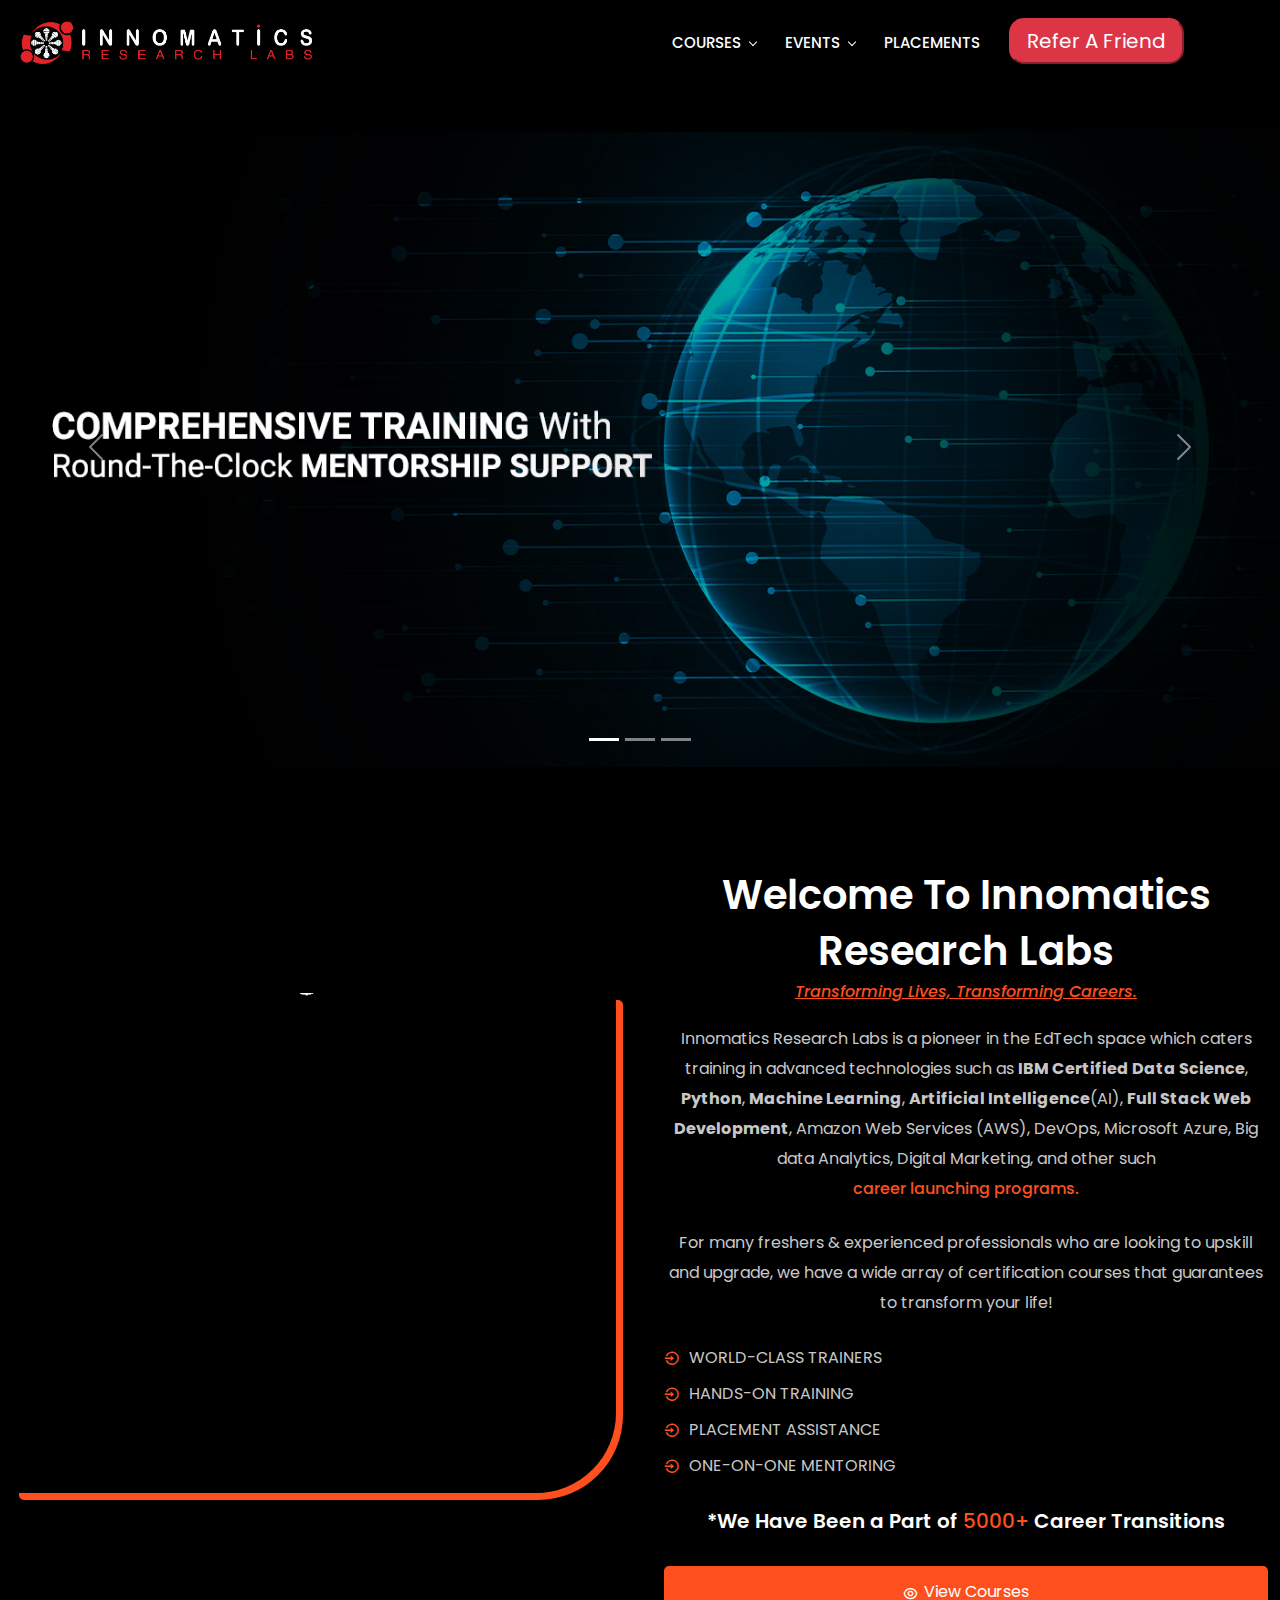
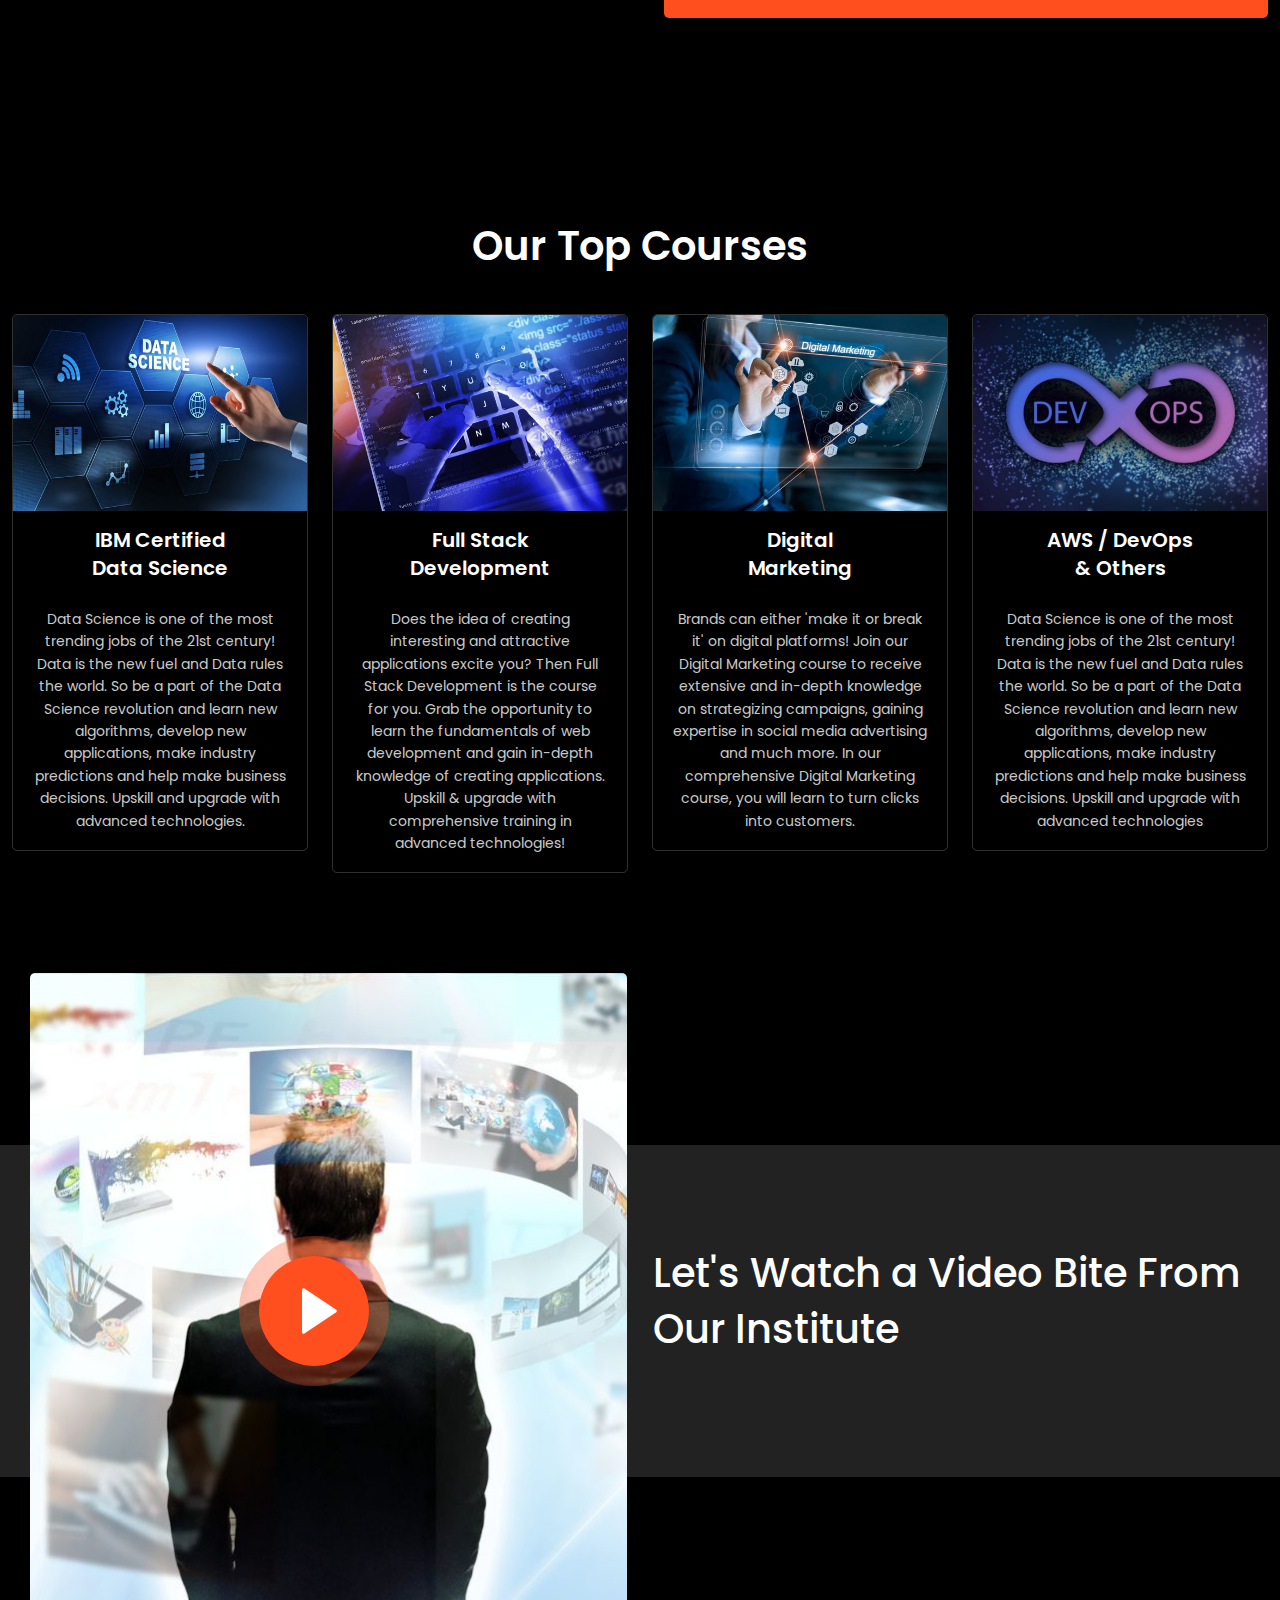
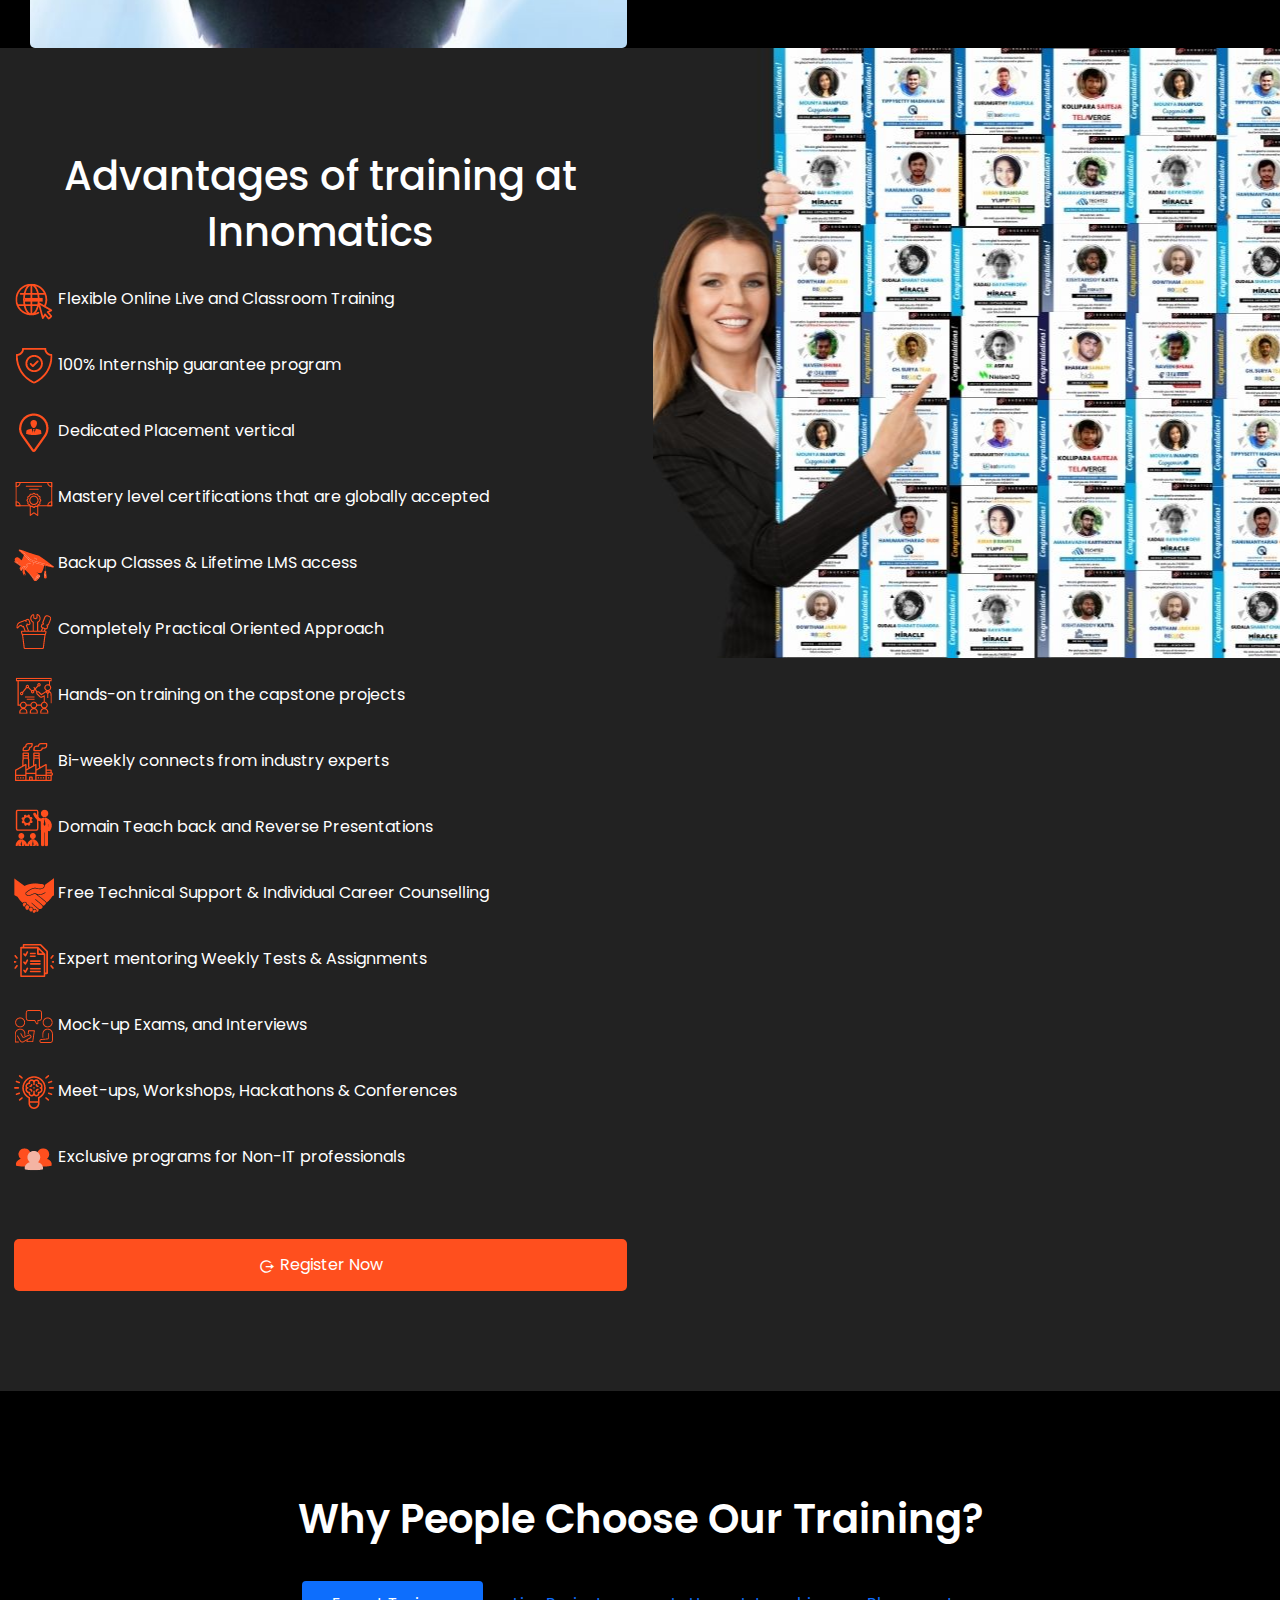
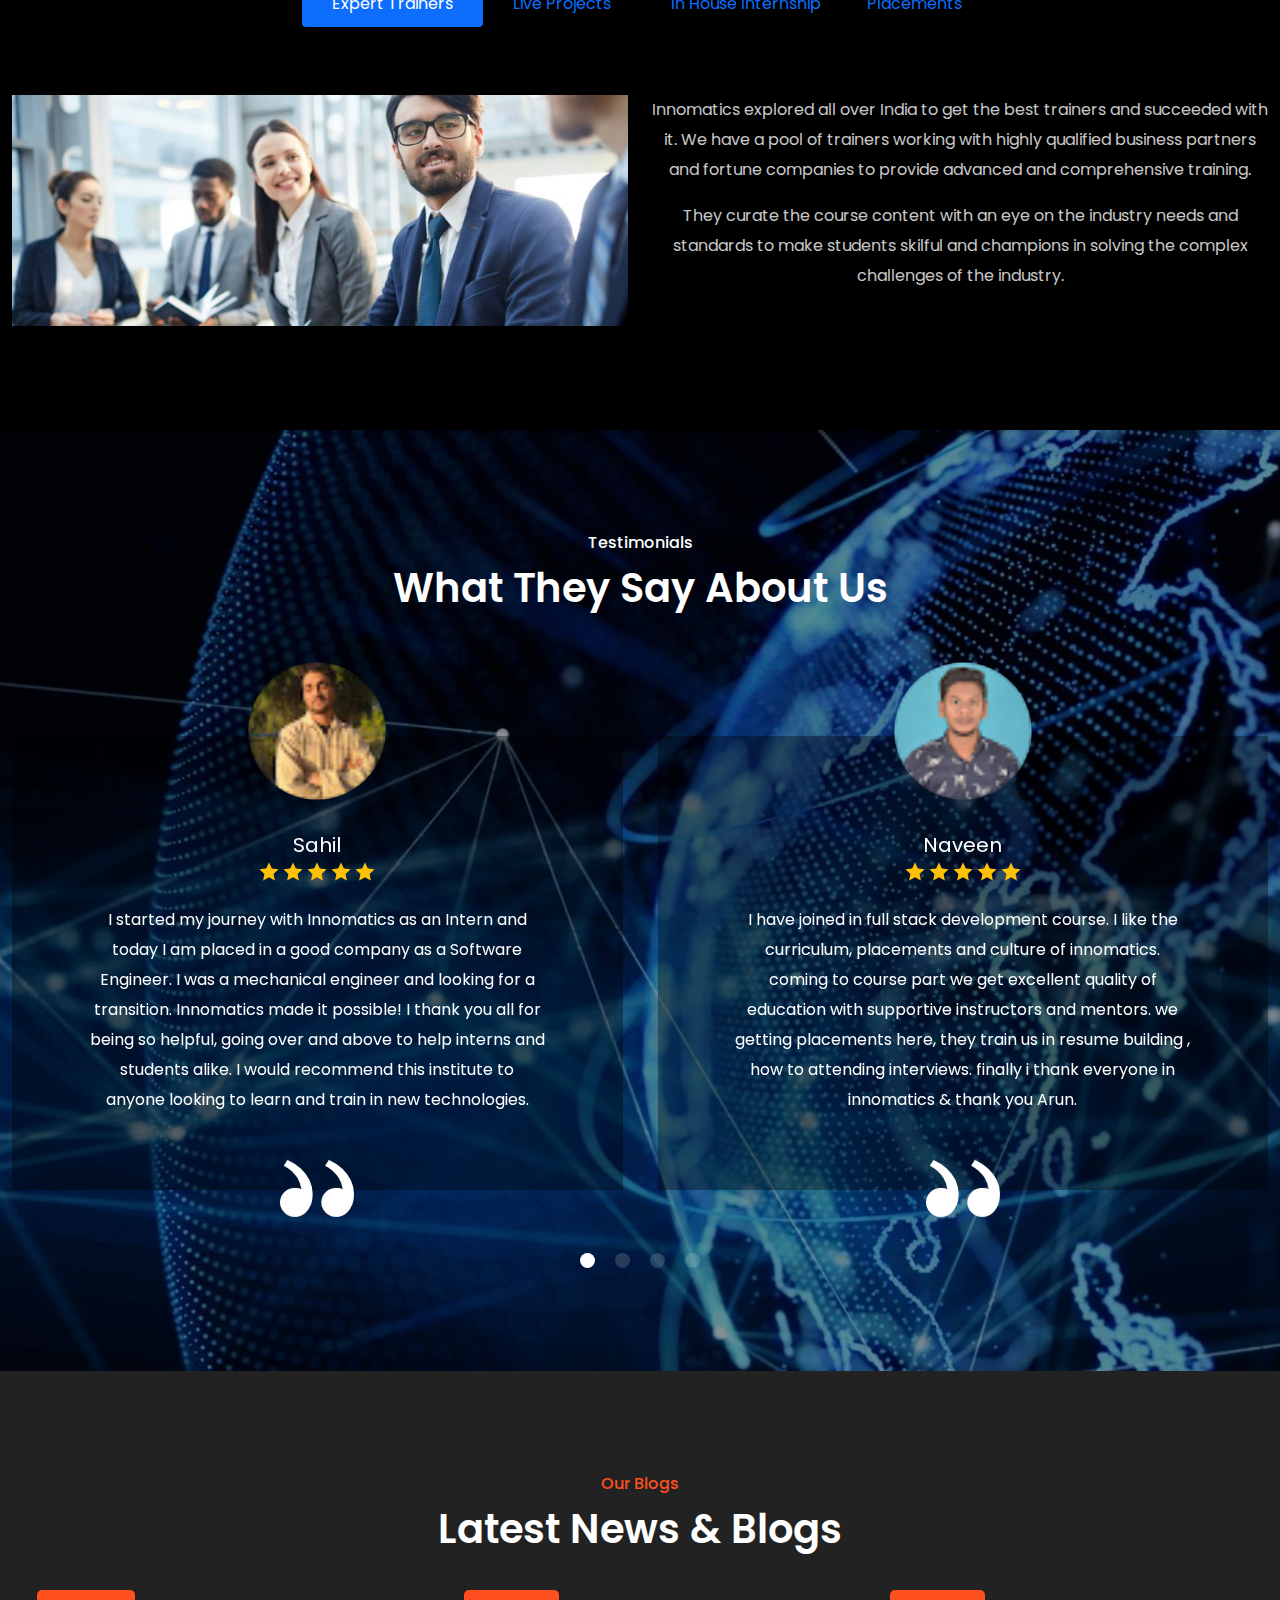
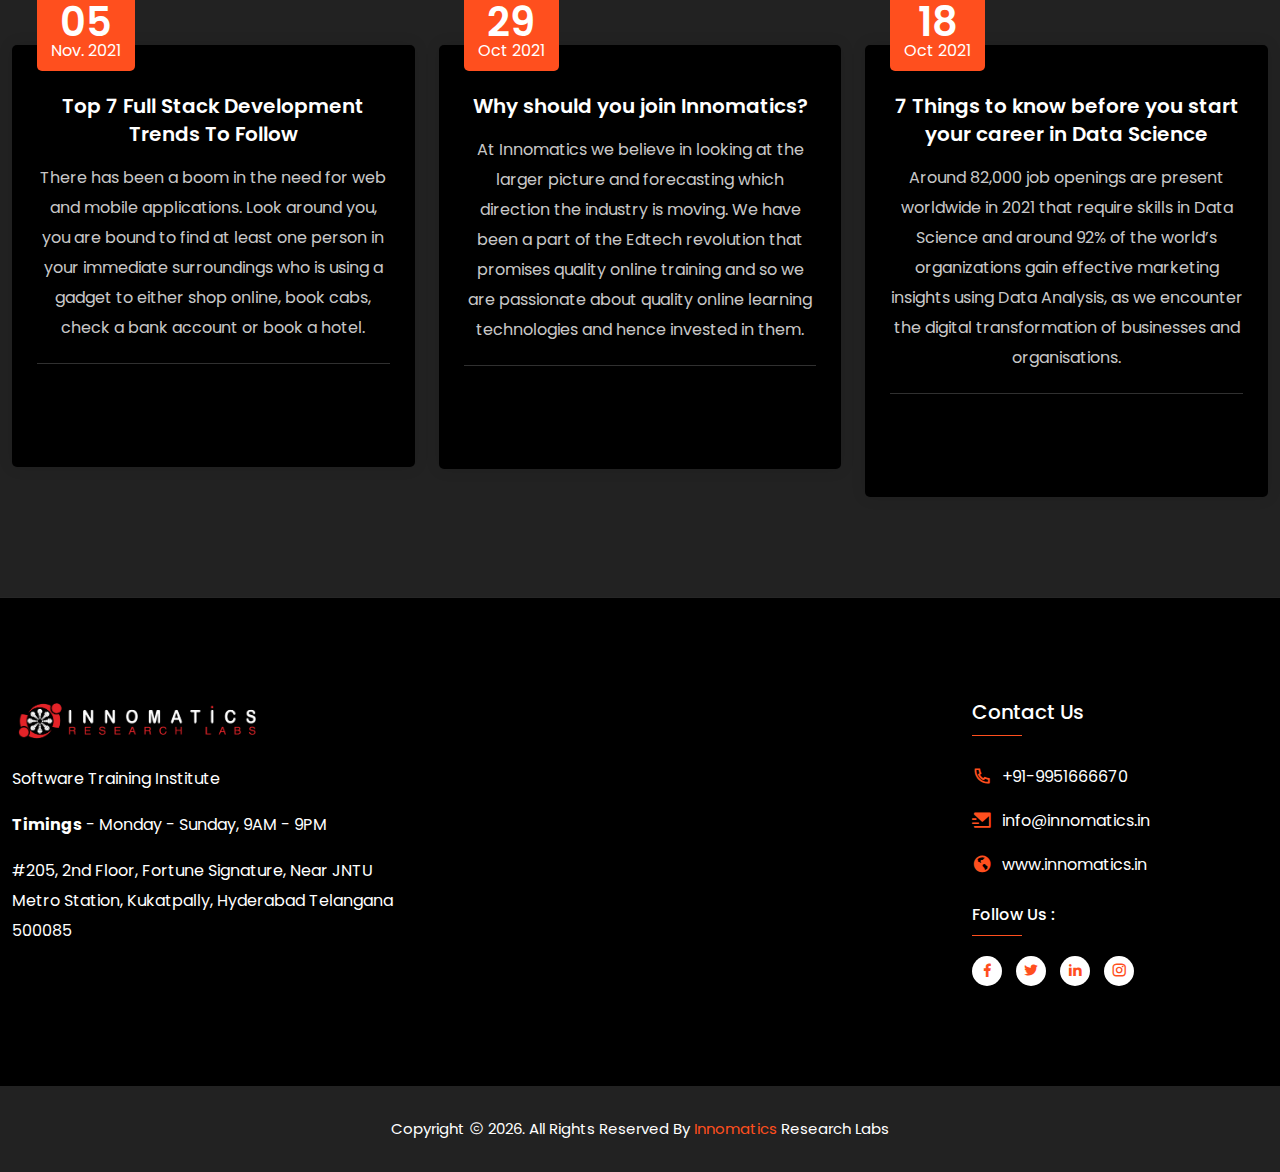
==== commit 75a59c89: "Changed Anchors" ====
--- a/index.html
+++ b/index.html
@@ -45,7 +45,7 @@
                     <div class="row align-items-center">
                         <div class="col-md-6 col-6 order-lg-1 order-md-1 order-1">
                             <div class="logo">
-                                <a href="https://www.innomatics.in/">
+                                <a href="./index.html">
                                     <img class="logo-dark" src="assets/img/logo.png" alt="Image">
                                 </a>
                             </div>
@@ -68,7 +68,7 @@
                                                         <li><a href="./online-ds-course.html">
                                                             Online Data Science</a>
                                                         </li>
-                                                        <li><a href="https://www.innomatics.in/pre-placement-program-for-data-science-trained-professionals/">
+                                                        <li><a href="./preplacement.html">
                                                             Pre- placement program</a>
                                                         </li>
                                                     </ul>
--- a/assets/scss/style.css
+++ b/assets/scss/style.css
@@ -3610,6 +3610,10 @@
 
 .br-bg-fsd {
     background-image: url('../img/course/fsd_creative_1.jpg');
+}
+
+.br-bg-preplacement {
+    background-image: url('../img/course/preplacement_1.png');
 }
 
 .breadcrumb-wrap {
